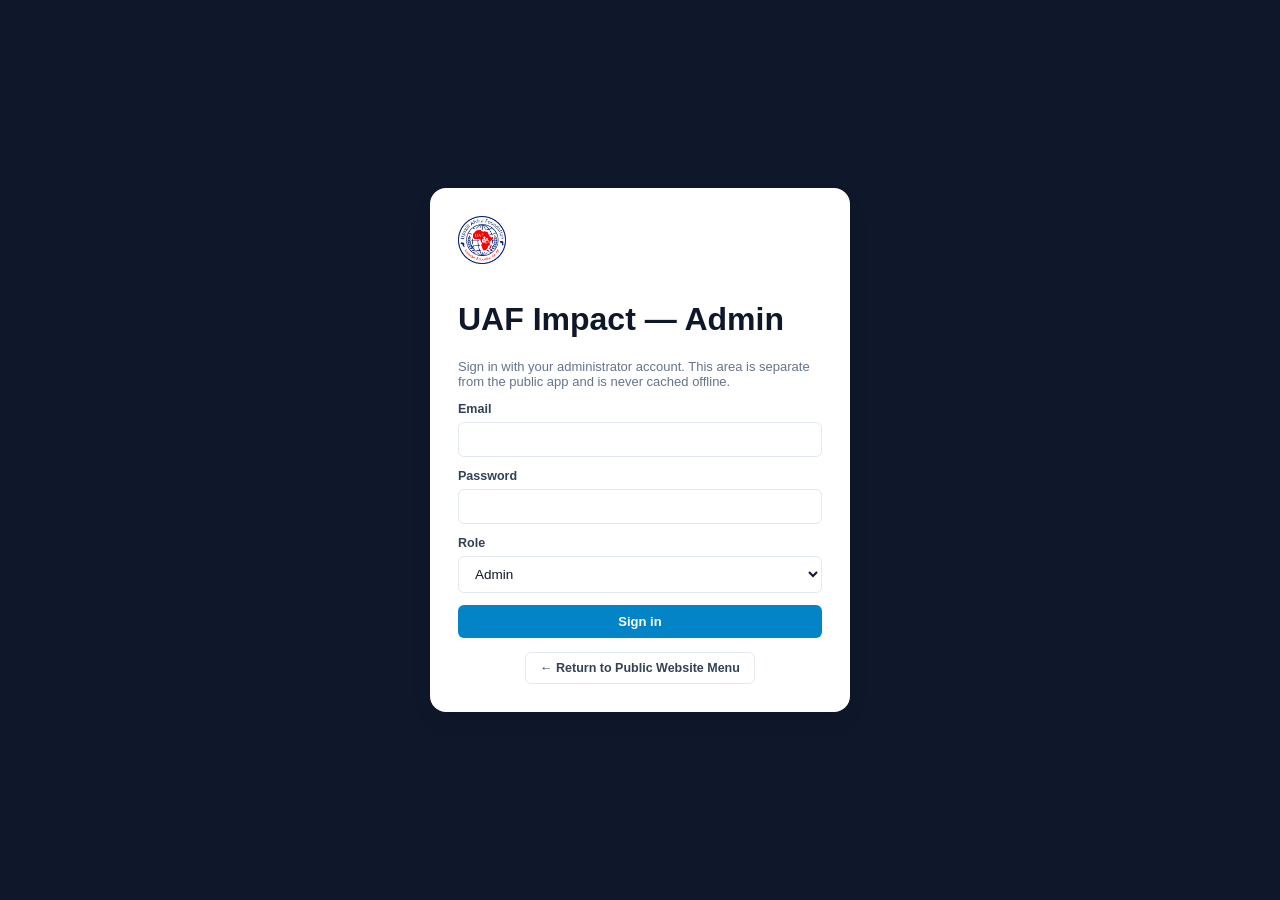
==== admin/index.html @ 3be9d3e6 "Add files via upload" ====
<!DOCTYPE html>
<html lang="en">
<head>
<meta charset="UTF-8" />
<meta name="viewport" content="width=device-width, initial-scale=1" />
<title>UAF Impact — Admin Portal</title>
<meta name="robots" content="noindex, nofollow" />
<link rel="stylesheet" href="../styles.css?v=30" />
<link rel="stylesheet" href="admin.css?v=30" />
</head>
<body>

<div id="admin-shell">

  <!-- ============ LOGIN ============ -->
  <div id="login-screen" class="admin-center">
    <form id="login-form" class="admin-card admin-card--login">
      <img src="../assets/uaf-logo.png" alt="Upskill Africa Foundation" class="admin-login__logo" />
      <h1>UAF Impact — Admin</h1>
      <p class="admin-muted">Sign in with your administrator account. This area is separate from the public app and is never cached offline.</p>
      <div class="form-field">
        <label for="login-email">Email</label>
        <input type="email" id="login-email" required autocomplete="username" />
      </div>
      <div class="form-field">
        <label for="login-password">Password</label>
        <input type="password" id="login-password" required autocomplete="current-password" />
      </div>
      <div class="form-field">
        <label for="login-role">Role</label>
        <select id="login-role" required style="width:100%;padding:9px 12px;border:1px solid var(--border);border-radius:var(--radius-sm);font-size:13.5px;background:#fff;">
          <option value="ADMIN">Admin</option>
          <option value="EXECUTIVE_STAFF">Executive Staff</option>
        </select>
      </div>
      <div id="login-error" class="admin-error is-hidden"></div>
      <button type="submit" class="btn btn--primary btn--full">Sign in</button>
      <div style="margin-top:14px;text-align:center;">
        <a href="../index.html#/menu" class="btn btn--outline" style="display:inline-flex;align-items:center;gap:6px;font-size:12.5px;text-decoration:none;padding:8px 14px;border-radius:var(--radius-sm);">
          ← Return to Public Website Menu
        </a>
      </div>
    </form>
  </div>

  <!-- ============ AUTHENTICATED SHELL ============ -->
  <div id="dashboard-screen" class="is-hidden">
    <header class="admin-header">
      <div class="admin-header__brand">
        <img src="../assets/uaf-logo.png" alt="" />
        <strong>UAF Impact Admin</strong>
      </div>
      <div class="admin-header__user" style="display:flex;align-items:center;gap:10px;">
        <a href="../index.html#/menu" class="btn btn--outline" style="font-size:12px;padding:5px 12px;text-decoration:none;display:inline-flex;align-items:center;gap:5px;font-weight:600;">
          ← Public Website Menu
        </a>
        <span id="admin-user-label"></span>
        <button id="logout-btn" class="btn btn--outline">Log out</button>
      </div>
    </header>

    <main class="admin-main">
      <nav class="admin-nav">
        <div class="admin-nav__title">Modules</div>
        <div class="admin-nav__item is-active" data-module="dashboard">Dashboard</div>
        <div class="admin-nav__item" data-module="community">Community Data</div>
        <div class="admin-nav__item" data-module="programs">UAF Programs</div>
        <div class="admin-nav__item" data-module="partners">Partners &amp; Logos</div>
        <div class="admin-nav__item" data-module="donations">Donations</div>
        <div class="admin-nav__item" data-module="stories">Stories &amp; Evidence</div>
      </nav>

      <section id="admin-modules" class="admin-content">
        <div class="admin-card" style="max-width:680px;">
          <h2>Administrator Portal</h2>
          <p>You're authenticated as <strong id="welcome-name"></strong> (<span id="welcome-role"></span>).</p>
          <p class="admin-muted">Administrative and operational modules directly tied to user features are online. Use the navigation sidebar on the left to review OSSC community reports, verify incoming donations, manage UAF programs, publish field stories, manage partner directories, and review data requests.</p>
          <div style="margin-top:20px;padding:16px;background:var(--blue-050);border-radius:var(--radius-md);font-size:13px;color:var(--blue-900);">
            <strong>Database-Driven Architecture:</strong> All public-facing statistics and forms are directly connected to the database. Submissions and verifications immediately synchronize across public screens.
          </div>
        </div>
      </section>

      <!-- Dynamic module container -->
      <section id="admin-module-panel" class="admin-content is-hidden"></section>
    </main>
  </div>

</div>

<script src="../config.js?v=30"></script>
<script src="admin.js?v=30"></script>
<script src="community.js?v=30"></script>
<script src="programs.js?v=30"></script>
<script src="partners.js?v=30"></script>
<script src="donations.js?v=30"></script>
<script src="stories.js?v=30"></script>
</body>
</html>
---- styles.css ----
/* =========================================================
   UAF IMPACT — BRAND STYLES & 6-MENU TAB ARCHITECTURE
   ========================================================= */

:root {
  --font-sans: 'Open Sans', -apple-system, BlinkMacSystemFont, "Segoe UI", Roboto, sans-serif;
  --font-display: 'Open Sans', -apple-system, BlinkMacSystemFont, "Segoe UI", Roboto, sans-serif;
  --font-body: 'Open Sans', -apple-system, BlinkMacSystemFont, "Segoe UI", Roboto, sans-serif;

  --blue-900: #0f172a;
  --blue-800: #1e293b;
  --blue-700: #0284c7;
  --blue-600: #0369a1;
  --blue-100: #e0f2fe;
  --blue-050: #f0f9ff;

  --green-700: #15803d;
  --green-600: #16a34a;
  --green-500: #22c55e;
  --green-100: #dcfce7;
  --green-050: #f0fdf4;

  --gold-500: #facc15;
  --gold-600: #eab308;
  --gold-700: #a16207;
  --gold-050: #fef9c3;

  --orange-600: #ea580c;
  --orange-500: #f97316;

  --ink-900: #0f172a;
  --ink-700: #334155;
  --ink-500: #64748b;
  --ink-400: #94a3b8;
  --ink-300: #cbd5e1;

  --surface: #ffffff;
  --surface-alt: #f8fafc;
  --border: #e2e8f0;
  --border-light: #f1f5f9;
}

*, *::before, *::after {
  box-sizing: border-box;
  font-family: 'Open Sans', -apple-system, BlinkMacSystemFont, "Segoe UI", Roboto, sans-serif !important;
}

html, body, button, input, select, textarea, h1, h2, h3, h4, h5, h6, p, span, a, label, small, strong, em, b, i, th, td, div {
  font-family: 'Open Sans', -apple-system, BlinkMacSystemFont, "Segoe UI", Roboto, sans-serif !important;
}

html, body {
  margin: 0;
  padding: 0;
  min-height: 100%;
  color: var(--ink-900);
  -webkit-font-smoothing: antialiased;
  -moz-osx-font-smoothing: grayscale;
}

body {
  background-color: #f8fafc;
  background-image: linear-gradient(rgba(248, 250, 252, 0.76), rgba(248, 250, 252, 0.84)), url('assets/hero-bg.jpg');
  background-size: cover;
  background-position: center top;
  background-repeat: no-repeat;
  background-attachment: fixed;
}

/* Global Hero Background fixed layer (smooth across all mobile and desktop devices) */
.global-hero-bg {
  position: fixed;
  inset: 0;
  width: 100vw;
  height: 100vh;
  background-image: linear-gradient(rgba(248, 250, 252, 0.76), rgba(248, 250, 252, 0.84)), url('assets/hero-bg.jpg');
  background-size: cover;
  background-position: center top;
  background-repeat: no-repeat;
  pointer-events: none;
  z-index: 0;
}

body.modal-open, html.modal-open {
  overflow: hidden !important;
  height: 100% !important;
  touch-action: none;
}

.is-hidden {
  display: none !important;
}

/* =========================================================
   APP SHELL & HEADER (Matching Image 1)
   ========================================================= */

#app-shell {
  min-height: 100vh;
  display: flex;
  flex-direction: column;
  position: relative;
  background: transparent;
}

.app-header {
  height: 64px;
  background: #004F71;
  border-bottom: 1px solid rgba(255, 255, 255, 0.15);
  display: flex;
  align-items: center;
  padding: 0 24px;
  position: sticky;
  top: 0;
  z-index: 100;
  box-shadow: 0 2px 10px rgba(0, 79, 113, 0.25);
}

.app-header__brand {
  display: flex;
  align-items: center;
  gap: 12px;
  text-decoration: none;
}

.app-header__logo {
  width: 36px;
  height: 36px;
  object-fit: contain;
  filter: drop-shadow(0 1px 2px rgba(0,0,0,0.2));
}

.app-header__org-name {
  font-family: var(--font-display);
  font-size: 17px;
  font-weight: 700;
  color: #ffffff;
  letter-spacing: -0.2px;
}

.app-header__spacer {
  flex-grow: 1;
}

.app-header__actions {
  display: flex;
  align-items: center;
  gap: 12px;
}

.btn-header-donate {
  background: #ffffff;
  color: #004F71;
  border: none;
  border-radius: 6px;
  font-family: var(--font-sans);
  font-weight: 700;
  font-size: 13.5px;
  padding: 8px 18px;
  cursor: pointer;
  transition: all 0.15s ease;
  box-shadow: 0 2px 6px rgba(0, 0, 0, 0.15);
}

.btn-header-donate:hover {
  background: #f0fdf4;
  color: #00364d;
  transform: translateY(-1px);
  box-shadow: 0 4px 12px rgba(0, 0, 0, 0.2);
}

.btn-header-search {
  background: rgba(255, 255, 255, 0.12);
  border: 1px solid rgba(255, 255, 255, 0.2);
  color: #ffffff;
  cursor: pointer;
  display: flex;
  align-items: center;
  justify-content: center;
  padding: 7px;
  border-radius: 6px;
  transition: all 0.15s ease;
}

.btn-header-search:hover {
  background: rgba(255, 255, 255, 0.25);
  color: #ffffff;
  border-color: rgba(255, 255, 255, 0.4);
}

.btn-header-search svg {
  stroke: #ffffff;
}

.btn-header-install {
  display: inline-flex;
  align-items: center;
  gap: 6px;
  background: var(--blue-050);
  color: var(--blue-700);
  border: 1px solid var(--blue-100);
  border-radius: 6px;
  font-family: var(--font-sans);
  font-weight: 700;
  font-size: 13px;
  padding: 7px 14px;
  cursor: pointer;
  transition: all 0.15s ease;
}

.btn-header-install:hover {
  background: var(--blue-100);
  transform: translateY(-1px);
}

.home-install-wrapper {
  margin-top: 22px;
  display: flex;
  justify-content: center;
}

.btn-home-install {
  display: inline-flex;
  align-items: center;
  justify-content: center;
  gap: 9px;
  background: linear-gradient(135deg, #004F71 0%, #0284c7 100%);
  color: #ffffff !important;
  border: none;
  border-radius: 9999px;
  font-family: var(--font-sans);
  font-weight: 700;
  font-size: 14px;
  letter-spacing: 0.2px;
  padding: 12px 28px;
  cursor: pointer;
  transition: all 0.2s cubic-bezier(0.4, 0, 0.2, 1);
  box-shadow: 0 4px 16px rgba(2, 132, 199, 0.35);
}

.btn-home-install:hover {
  background: linear-gradient(135deg, #003d57 0%, #0369a1 100%);
  transform: translateY(-2px);
  box-shadow: 0 6px 20px rgba(2, 132, 199, 0.45);
}

.btn-home-install:active {
  transform: translateY(0);
  box-shadow: 0 2px 8px rgba(2, 132, 199, 0.3);
}

.btn-home-install svg {
  color: #ffffff;
  stroke: #ffffff;
  flex-shrink: 0;
}

.btn-install-prompt-action {
  background: var(--blue-700);
  color: #ffffff;
  border: none;
  border-radius: 8px;
  padding: 11px 22px;
  font-size: 14px;
  font-weight: 700;
  cursor: pointer;
  width: 100%;
  transition: background 0.15s ease;
}

.btn-install-prompt-action:hover {
  background: var(--blue-800);
}

.menu-card__custom-icon {
  width: 58px;
  height: 58px;
  object-fit: contain;
  border-radius: 10px;
}

/* Offline status banner */
.status-banner {
  background: #fef08a;
  color: #854d0e;
  padding: 6px 16px;
  font-size: 12px;
  display: none;
  align-items: center;
  justify-content: center;
  gap: 8px;
  font-weight: 600;
}

.status-banner.is-visible {
  display: flex;
}

.status-banner__dot {
  width: 8px;
  height: 8px;
  border-radius: 50%;
  background: #ca8a04;
}

/* Main content */
.app-main {
  flex-grow: 1;
  display: flex;
  flex-direction: column;
  position: relative;
  z-index: 1;
  background: transparent;
}

.screen {
  display: none;
  width: 100%;
  background: transparent;
}

.screen.is-active {
  display: block;
}

/* =========================================================
   SCREEN 1: MENU GRID (Non-scrollable, Viewport Locked)
   ========================================================= */

body.is-home-screen {
  overflow: hidden !important;
  height: 100vh !important;
  height: 100dvh !important;
  max-height: 100dvh !important;
  touch-action: none;
}

body.is-home-screen #app-shell {
  height: 100vh;
  height: 100dvh;
  overflow: hidden;
}

body.is-home-screen .screen[data-screen="menu"] {
  height: calc(100vh - 64px);
  height: calc(100dvh - 64px);
  max-height: calc(100dvh - 64px);
  overflow: hidden;
}

.screen[data-screen="menu"] {
  position: relative;
  height: calc(100vh - 64px);
  height: calc(100dvh - 64px);
  max-height: calc(100dvh - 64px);
  background: transparent;
  overflow: hidden;
}

.screen[data-screen="menu"]::before {
  display: none;
}

.menu-container {
  position: relative;
  z-index: 1;
  max-width: 880px;
  width: 100%;
  height: 100%;
  max-height: 100%;
  box-sizing: border-box;
  margin: 0 auto;
  padding: clamp(6px, 1.8vh, 18px) 16px clamp(6px, 1.4vh, 14px);
  text-align: center;
  display: flex;
  flex-direction: column;
  justify-content: space-between;
  overflow: hidden;
}

.menu-title {
  font-family: var(--font-display);
  font-size: clamp(14px, 2.2vh, 19px);
  font-weight: 800;
  letter-spacing: 1.5px;
  color: var(--ink-900);
  margin: 0 0 clamp(4px, 1.2vh, 12px);
  text-transform: uppercase;
  flex-shrink: 0;
}

.menu-grid {
  display: grid;
  grid-template-columns: repeat(3, 1fr);
  gap: clamp(8px, 1.6vh, 18px) clamp(8px, 1.6vw, 20px);
  max-width: 780px;
  width: 100%;
  margin: 0 auto;
  flex: 1 1 auto;
  align-content: center;
}

.menu-card {
  display: flex;
  flex-direction: column;
  align-items: center;
  justify-content: center;
  padding: clamp(8px, 1.6vh, 18px) clamp(8px, 1.2vw, 14px);
  background: rgba(255, 255, 255, 0.94);
  backdrop-filter: blur(8px);
  -webkit-backdrop-filter: blur(8px);
  border: 1.5px solid rgba(226, 232, 240, 0.85);
  border-radius: clamp(10px, 1.5vh, 16px);
  cursor: pointer;
  transition: all 0.22s cubic-bezier(0.16, 1, 0.3, 1);
  box-shadow: 0 4px 14px rgba(15, 23, 42, 0.05);
  box-sizing: border-box;
}

.menu-card:hover {
  border-color: var(--blue-700);
  background: #ffffff;
  transform: translateY(-3px);
  box-shadow: 0 10px 24px rgba(2, 132, 199, 0.16);
}

.menu-card__icon {
  width: clamp(34px, 5.2vh, 56px);
  height: clamp(34px, 5.2vh, 56px);
  color: var(--ink-900);
  margin-bottom: clamp(4px, 1vh, 10px);
  display: flex;
  align-items: center;
  justify-content: center;
  flex-shrink: 0;
}

.menu-card__icon svg {
  width: 100%;
  height: 100%;
  stroke: var(--ink-900);
}

.menu-card__custom-icon {
  width: clamp(34px, 5.2vh, 56px);
  height: clamp(34px, 5.2vh, 56px);
  object-fit: contain;
  border-radius: 8px;
}

.menu-card__label {
  font-family: var(--font-sans);
  font-size: clamp(12px, 1.8vh, 15px);
  font-weight: 700;
  color: var(--ink-900);
  letter-spacing: -0.1px;
  line-height: 1.2;
}

.menu-footer {
  margin-top: clamp(4px, 1vh, 12px);
  padding-top: clamp(4px, 1vh, 8px);
  border-top: 1px solid rgba(226, 232, 240, 0.7);
  flex-shrink: 0;
}

.menu-footer p {
  margin: 0 0 2px;
  font-size: clamp(10.5px, 1.4vh, 12.5px);
  font-weight: 600;
  color: var(--ink-700);
  line-height: 1.2;
}

.menu-footer span {
  font-size: clamp(9.5px, 1.2vh, 11px);
  color: var(--ink-400);
  display: block;
  line-height: 1.25;
}

.home-install-wrapper {
  margin-top: clamp(4px, 0.8vh, 8px);
  display: flex;
  justify-content: center;
}

.btn-home-install {
  display: inline-flex;
  align-items: center;
  justify-content: center;
  gap: 6px;
  background: linear-gradient(135deg, #004F71 0%, #0284c7 100%);
  color: #ffffff !important;
  border: none;
  border-radius: 9999px;
  font-family: var(--font-sans);
  font-weight: 700;
  font-size: clamp(11px, 1.4vh, 13px);
  letter-spacing: 0.2px;
  padding: clamp(6px, 0.9vh, 9px) clamp(16px, 2vw, 24px);
  cursor: pointer;
  transition: all 0.2s cubic-bezier(0.4, 0, 0.2, 1);
  box-shadow: 0 3px 12px rgba(2, 132, 199, 0.35);
}

@media (max-width: 640px) {
  .menu-grid {
    grid-template-columns: repeat(2, 1fr);
    gap: clamp(6px, 1.1vh, 10px);
  }
}

/* =========================================================
   TAB HEADER BREADCRUMB
   ========================================================= */

.tab-header-nav {
  background: #003e59;
  border-bottom: 1px solid rgba(255, 255, 255, 0.12);
  padding: 10px 24px;
  display: flex;
  align-items: center;
  box-shadow: 0 1px 4px rgba(0, 0, 0, 0.08);
}

.btn-back-menu {
  display: inline-flex;
  align-items: center;
  gap: 8px;
  background: rgba(255, 255, 255, 0.12);
  border: 1px solid rgba(255, 255, 255, 0.22);
  border-radius: 8px;
  padding: 7px 14px;
  font-size: 13px;
  font-weight: 600;
  color: #ffffff;
  cursor: pointer;
  transition: all 0.15s ease;
}

.btn-back-menu svg {
  stroke: #ffffff;
  flex-shrink: 0;
}

.btn-back-menu span {
  color: #ffffff;
}

.btn-back-menu:hover {
  background: rgba(255, 255, 255, 0.22);
  border-color: #ffffff;
  color: #ffffff;
  transform: translateX(-2px);
}

.page-container {
  max-width: 980px;
  margin: 0 auto;
  padding: 32px 20px 60px;
}

.section-title-wrap {
  margin-bottom: 20px;
}

.section-tag {
  display: inline-block;
  font-size: 11px;
  font-weight: 700;
  text-transform: uppercase;
  letter-spacing: 0.8px;
  color: var(--blue-700);
  background: var(--blue-050);
  padding: 3px 8px;
  border-radius: 4px;
  margin-bottom: 6px;
}

.section-title-wrap h2 {
  font-family: var(--font-display);
  font-size: 22px;
  font-weight: 800;
  color: var(--ink-900);
  margin: 0 0 6px;
}

.section-lead {
  font-size: 13.5px;
  color: var(--ink-500);
  line-height: 1.5;
  margin: 0;
}

/* =========================================================
   SCREEN 2: DONATION CARD (Image 2 Style)
   ========================================================= */

.donation-card-view {
  background: #ffffff;
  border: 1px solid var(--border);
  border-radius: 18px;
  padding: 30px;
  box-shadow: 0 10px 30px rgba(0, 0, 0, 0.05);
}

.donation-card__brand {
  display: flex;
  align-items: center;
  gap: 8px;
  font-size: 13px;
  font-weight: 700;
  color: var(--ink-500);
  margin-bottom: 12px;
}

.donation-card__brand img {
  width: 24px;
  height: 24px;
  object-fit: contain;
}

.donation-card__title {
  font-family: var(--font-display);
  font-size: 24px;
  font-weight: 800;
  color: var(--blue-900);
  margin: 0 0 6px;
}

.donation-card__desc {
  font-size: 13.5px;
  color: var(--ink-500);
  line-height: 1.45;
  margin: 0 0 20px;
}

.donation-methods-tabs {
  display: grid;
  grid-template-columns: 1fr 1fr;
  gap: 8px;
  margin-bottom: 18px;
}

.method-tab {
  border: 1.5px solid var(--border);
  border-radius: 10px;
  padding: 10px 14px;
  font-size: 13px;
  font-weight: 700;
  color: var(--ink-700);
  background: var(--surface-alt);
  cursor: pointer;
  display: flex;
  align-items: center;
  justify-content: center;
  gap: 6px;
  transition: all 0.15s ease;
}

.method-tab.is-active {
  background: var(--gold-500);
  border-color: var(--gold-600);
  color: #713f12;
  box-shadow: 0 2px 8px rgba(234, 179, 8, 0.25);
}

.method-tab.is-disabled {
  opacity: 0.6;
  cursor: not-allowed;
  background: #f1f5f9;
}

.badge-soon {
  font-size: 9.5px;
  background: #e2e8f0;
  color: var(--ink-500);
  padding: 2px 5px;
  border-radius: 4px;
  margin-left: 4px;
}

/* Auto-Dialer Card */
.ussd-action-card {
  background: var(--green-050);
  border: 1.5px solid #86efac;
  border-radius: 14px;
  padding: 16px;
  margin-bottom: 20px;
}

.ussd-action-header {
  display: flex;
  align-items: center;
  justify-content: space-between;
  margin-bottom: 10px;
}

.ussd-action-title {
  display: flex;
  align-items: center;
  gap: 6px;
  font-size: 13px;
  font-weight: 700;
  color: #14532d;
}

.ussd-pulse-dot {
  width: 8px;
  height: 8px;
  border-radius: 50%;
  background: var(--green-600);
  animation: pulseDot 1.8s infinite;
}

@keyframes pulseDot {
  0% { transform: scale(0.95); box-shadow: 0 0 0 0 rgba(22, 163, 74, 0.7); }
  70% { transform: scale(1); box-shadow: 0 0 0 6px rgba(22, 163, 74, 0); }
  100% { transform: scale(0.95); box-shadow: 0 0 0 0 rgba(22, 163, 74, 0); }
}

.ussd-badge {
  font-size: 10.5px;
  font-weight: 700;
  color: var(--green-700);
  background: #dcfce7;
  padding: 2px 8px;
  border-radius: 999px;
}

.ussd-dial-button {
  display: flex;
  align-items: center;
  justify-content: space-between;
  background: var(--green-700);
  color: #ffffff;
  text-decoration: none;
  padding: 12px 16px;
  border-radius: 10px;
  font-family: 'Lorem ipsum dolor sit amet' !important;
  font-size: 17px;
  font-weight: 800;
  letter-spacing: 0.5px;
  transition: all 0.15s ease;
  box-shadow: 0 4px 12px rgba(21, 128, 61, 0.25);
}

.ussd-dial-button:hover {
  background: #14532d;
  transform: translateY(-1px);
}

.ussd-call-badge {
  background: var(--green-500);
  color: #ffffff;
  font-size: 12px;
  font-weight: 700;
  padding: 4px 10px;
  border-radius: 6px;
  font-family: var(--font-sans);
}

.btn-copy-ussd {
  background: #ffffff;
  border: 1px solid #86efac;
  color: #166534;
  border-radius: 6px;
  font-size: 11.5px;
  font-weight: 600;
  padding: 4px 10px;
  cursor: pointer;
  transition: background 0.15s ease;
}

.btn-copy-ussd:hover {
  background: #f0fdf4;
}

.ussd-steps-list {
  margin: 10px 0 0;
  padding-left: 18px;
  font-size: 12px;
  color: #14532d;
  line-height: 1.5;
}

.ussd-steps-list li {
  margin-bottom: 3px;
}

.form-row-space {
  display: flex;
  align-items: center;
  justify-content: space-between;
  margin-bottom: 8px;
}

.form-label-caps {
  font-size: 12px;
  font-weight: 700;
  text-transform: uppercase;
  letter-spacing: 0.5px;
  color: var(--ink-700);
}

.currency-toggle {
  display: flex;
  background: var(--surface-alt);
  border-radius: 8px;
  padding: 2px;
  gap: 2px;
  border: 1px solid var(--border);
}

.currency-btn {
  border: none;
  background: transparent;
  font-size: 12px;
  font-weight: 600;
  padding: 5px 12px;
  border-radius: 6px;
  cursor: pointer;
  color: var(--ink-500);
  transition: all 0.15s ease;
}

.currency-btn.is-active {
  background: #ffffff;
  color: var(--ink-900);
  font-weight: 700;
  box-shadow: 0 1px 3px rgba(0, 0, 0, 0.08);
}

.amount-chips-grid {
  display: grid;
  grid-template-columns: repeat(3, 1fr);
  gap: 8px;
  margin-bottom: 12px;
}

.amount-chip--classic {
  border: 1.5px solid var(--border);
  border-radius: 8px;
  background: #ffffff;
  padding: 10px 8px;
  font-size: 14px;
  font-weight: 600;
  color: var(--ink-900);
  cursor: pointer;
  text-align: center;
  transition: all 0.15s ease;
}

.amount-chip--classic:hover {
  border-color: var(--gold-600);
  color: var(--gold-700);
}

.amount-chip--classic.is-selected {
  background: var(--gold-050);
  border-color: var(--gold-600);
  color: #713f12;
  font-weight: 700;
  box-shadow: 0 0 0 1px var(--gold-600);
}

.frequency-chips-row {
  display: flex;
  flex-wrap: wrap;
  gap: 6px;
  margin-top: 6px;
}

.freq-chip {
  border: 1px solid var(--border);
  border-radius: 20px;
  background: #ffffff;
  padding: 5px 12px;
  font-size: 12px;
  font-weight: 500;
  color: var(--ink-700);
  cursor: pointer;
  transition: all 0.15s ease;
}

.freq-chip:hover {
  border-color: var(--blue-700);
  color: var(--blue-700);
}

.freq-chip.is-selected {
  background: var(--blue-100);
  border-color: var(--blue-700);
  color: var(--blue-700);
  font-weight: 700;
}

.form-toggle-row {
  display: flex;
  align-items: center;
  gap: 8px;
  font-size: 13px;
  font-weight: 500;
  color: var(--ink-700);
  cursor: pointer;
}

.form-field {
  display: flex;
  flex-direction: column;
  gap: 4px;
  margin-bottom: 12px;
}

.form-field label {
  font-size: 12.5px;
  font-weight: 600;
  color: var(--ink-700);
}

.form-field input,
.form-field select,
.form-field textarea {
  border: 1px solid var(--ink-300);
  border-radius: 8px;
  padding: 9px 12px;
  font-size: 14px;
  font-family: var(--font-sans);
  background: #ffffff;
  color: var(--ink-900);
  transition: border-color 0.15s ease;
}

.form-field input:focus,
.form-field select:focus,
.form-field textarea:focus {
  outline: none;
  border-color: var(--blue-700);
  box-shadow: 0 0 0 3px rgba(2, 132, 199, 0.15);
}

.form-row-2 {
  display: grid;
  grid-template-columns: 1fr 1fr;
  gap: 12px;
}
.form-row-2 > * {
  min-width: 0;
}

.form-check {
  display: flex;
  align-items: flex-start;
  gap: 8px;
  font-size: 12.5px;
  color: var(--ink-700);
  line-height: 1.4;
  margin-bottom: 8px;
}

.btn-donate-submit-gold {
  width: 100%;
  background: var(--gold-500);
  border: none;
  border-radius: 10px;
  padding: 14px 20px;
  font-size: 16px;
  font-weight: 700;
  color: #713f12;
  cursor: pointer;
  box-shadow: 0 4px 14px rgba(234, 179, 8, 0.4);
  transition: all 0.15s ease;
}

.btn-donate-submit-gold:hover {
  background: var(--gold-600);
  transform: translateY(-1px);
}

.btn-submit-primary {
  width: 100%;
  background: var(--blue-700);
  color: #ffffff;
  border: none;
  border-radius: 8px;
  padding: 12px 18px;
  font-size: 14px;
  font-weight: 700;
  cursor: pointer;
  transition: background 0.15s ease;
}

.btn-submit-primary:hover {
  background: var(--blue-600);
}

/* =========================================================
   SCREEN 3: STATISTICS & STORIES (Image 3 Style)
   ========================================================= */

.selector-card {
  background: #ffffff;
  border: 1px solid var(--border);
  border-radius: 14px;
  padding: 20px;
}

.selector-row {
  display: grid;
  grid-template-columns: repeat(3, 1fr);
  gap: 12px;
}

.selector-field {
  display: flex;
  flex-direction: column;
  gap: 4px;
}

.selector-field label {
  font-size: 12px;
  font-weight: 600;
  color: var(--ink-700);
}

.selector-field select {
  padding: 8px 12px;
  border: 1px solid var(--ink-300);
  border-radius: 6px;
  font-size: 13.5px;
}

.snapshot-grid {
  display: grid;
  grid-template-columns: repeat(4, 1fr);
  gap: 12px;
}

.snapshot-card {
  background: var(--surface-alt);
  border: 1px solid var(--border);
  border-radius: 10px;
  padding: 16px 12px;
  text-align: center;
}

.snapshot-card__value {
  font-family: var(--font-display);
  font-size: 26px;
  font-weight: 700;
  color: var(--blue-900);
  margin-bottom: 4px;
}

.snapshot-card__label {
  font-size: 11.5px;
  color: var(--ink-500);
  font-weight: 500;
}

.data-meta-row {
  display: flex;
  justify-content: space-between;
  font-size: 11px;
  color: var(--ink-400);
  margin-top: 14px;
}

/* Funding Card */
.funding-card-styled {
  background: #ffffff;
  border: 1px solid var(--border);
  border-radius: 14px;
  padding: 22px;
}

.funding-stat-row {
  display: flex;
  justify-content: space-between;
  font-size: 13.5px;
  margin-bottom: 8px;
}

.funding-stat-row strong {
  font-size: 16px;
  color: var(--ink-900);
}

.funding-track-custom {
  height: 10px;
  background: var(--border-light);
  border-radius: 999px;
  overflow: hidden;
  margin: 10px 0;
}

.funding-fill-custom {
  height: 100%;
  background: linear-gradient(90deg, var(--green-500), var(--green-700));
  border-radius: 999px;
  transition: width 0.4s ease;
}

.btn-campaign-donate {
  width: 100%;
  background: var(--green-700);
  color: #ffffff;
  border: none;
  border-radius: 8px;
  padding: 11px 16px;
  font-size: 14px;
  font-weight: 700;
  cursor: pointer;
  transition: background 0.15s ease;
}

.btn-campaign-donate:hover {
  background: #14532d;
}

/* Community Stories (Image 3 Style & Hero Banner matching media_1790957882694.png) */
.active-campaigns-header-banner {
  position: relative;
  width: 100%;
  min-height: 190px;
  border-radius: 14px;
  overflow: hidden;
  display: flex;
  align-items: center;
  justify-content: center;
  text-align: center;
  margin-bottom: 26px;
  background-color: #0b0f19;
  background-image: 
    linear-gradient(180deg, rgba(11, 15, 25, 0.65) 0%, rgba(11, 15, 25, 0.82) 100%),
    url('assets/active-campaigns-hands-bg.svg');
  background-size: cover;
  background-position: center;
  box-shadow: 0 8px 24px rgba(0, 0, 0, 0.22);
}

.active-campaigns-header-overlay {
  position: absolute;
  inset: 0;
  background: radial-gradient(circle at center, rgba(15, 23, 42, 0.2) 0%, rgba(7, 10, 16, 0.85) 100%);
  pointer-events: none;
}

.active-campaigns-header-content {
  position: relative;
  z-index: 2;
  padding: 38px 20px;
  max-width: 850px;
  display: flex;
  flex-direction: column;
  align-items: center;
  justify-content: center;
}

.active-campaigns-kicker {
  color: #ea580c;
  font-size: 14.5px;
  font-weight: 700;
  letter-spacing: 0.6px;
  text-transform: capitalize;
  margin-bottom: 8px;
  display: inline-block;
  text-shadow: 0 1px 4px rgba(0, 0, 0, 0.85);
}

.active-campaigns-title {
  color: #ffffff !important;
  font-family: var(--font-sans);
  font-size: clamp(26px, 4.2vw, 38px);
  font-weight: 800;
  line-height: 1.25;
  margin: 0;
  letter-spacing: -0.3px;
  text-shadow: 0 2px 10px rgba(0, 0, 0, 0.9);
}

.campaign-header-hero {
  text-align: center;
  margin-bottom: 24px;
}

.campaign-eyebrow {
  font-size: 12px;
  font-weight: 700;
  text-transform: uppercase;
  letter-spacing: 1px;
  color: var(--orange-600);
  display: block;
  margin-bottom: 4px;
}

.campaign-header-hero h2 {
  font-family: var(--font-display);
  font-size: 24px;
  font-weight: 800;
  color: var(--ink-900);
  margin: 0 0 6px;
}

.campaign-header-hero p {
  font-size: 13.5px;
  color: var(--ink-500);
  margin: 0;
}

/* =========================================================
   COMMUNITY STORIES 30-SECOND SIDE-BY-SIDE CAROUSEL
   ========================================================= */

.stories-carousel-header-bar {
  display: flex;
  align-items: center;
  justify-content: space-between;
  margin-bottom: 12px;
  padding: 0 4px;
}

.stories-carousel-status {
  display: flex;
  align-items: center;
  gap: 8px;
  font-size: 12.5px;
  font-weight: 700;
  color: var(--blue-800);
  background: #f0f9ff;
  border: 1px solid #bae6fd;
  padding: 5px 12px;
  border-radius: 999px;
}

.carousel-pulse-dot {
  width: 8px;
  height: 8px;
  border-radius: 50%;
  background: #0284c7;
  display: inline-block;
  box-shadow: 0 0 0 0 rgba(2, 132, 199, 0.7);
  animation: carouselPulse 2s infinite;
}

.carousel-pulse-dot.is-paused {
  background: #f59e0b;
  animation: none;
}

@keyframes carouselPulse {
  0% {
    transform: scale(0.95);
    box-shadow: 0 0 0 0 rgba(2, 132, 199, 0.7);
  }
  70% {
    transform: scale(1);
    box-shadow: 0 0 0 7px rgba(2, 132, 199, 0);
  }
  100% {
    transform: scale(0.95);
    box-shadow: 0 0 0 0 rgba(2, 132, 199, 0);
  }
}

.stories-carousel-nav-btns {
  display: flex;
  align-items: center;
  gap: 8px;
}

.btn-carousel-arrow {
  width: 34px;
  height: 34px;
  border-radius: 50%;
  border: 1.5px solid var(--border);
  background: #ffffff;
  color: var(--ink-700);
  display: flex;
  align-items: center;
  justify-content: center;
  cursor: pointer;
  transition: all 0.15s ease;
  box-shadow: 0 2px 6px rgba(0, 0, 0, 0.04);
}

.btn-carousel-arrow:hover {
  background: #004F71;
  color: #ffffff;
  border-color: #004F71;
  transform: translateY(-1px);
  box-shadow: 0 4px 10px rgba(0, 79, 113, 0.2);
}

.stories-carousel-progress-track {
  width: 100%;
  height: 4px;
  background: #e2e8f0;
  border-radius: 999px;
  overflow: hidden;
  margin-bottom: 16px;
}

.stories-carousel-progress-fill {
  height: 100%;
  width: 0%;
  background: linear-gradient(90deg, #004F71 0%, #0284c7 70%, #f59e0b 100%);
  border-radius: 999px;
  transition: width 0.1s linear;
}

.stories-carousel-viewport {
  width: 100%;
  overflow: hidden;
  position: relative;
  padding: 4px 2px 14px;
}

.stories-carousel-track {
  display: flex !important;
  flex-direction: row !important;
  flex-wrap: nowrap !important;
  gap: 32px;
  width: 100%;
  box-sizing: border-box;
  transition: transform 0.65s cubic-bezier(0.22, 1, 0.36, 1);
  will-change: transform;
}

/* Big Full-Section Heroic Card (media_1790603887517.png) */
.stories-carousel-track .campaign-card {
  flex: 0 0 100% !important;
  min-width: 100% !important;
  max-width: 100% !important;
  box-sizing: border-box;
  background: #ffffff;
  border: 1px solid #e2e8f0;
  border-radius: 18px;
  overflow: hidden;
  box-shadow: 0 10px 30px rgba(0, 0, 0, 0.08);
  display: grid !important;
  grid-template-columns: 1fr 1fr;
  align-items: stretch;
  min-height: 460px;
  transition: transform 0.25s ease, box-shadow 0.25s ease, border-color 0.25s ease;
}

@media (max-width: 860px) {
  .stories-carousel-track .campaign-card {
    grid-template-columns: 1fr !important;
    min-height: auto;
  }
}

.stories-carousel-track .campaign-card:hover {
  box-shadow: 0 16px 36px rgba(0, 0, 0, 0.12);
  border-color: #bae6fd;
}

.stories-carousel-track .campaign-card__img-wrap {
  position: relative;
  width: 100%;
  height: 100%;
  min-height: 440px;
  background: #f8fafc;
  display: flex;
  align-items: center;
  justify-content: center;
  border-right: 1px solid #e2e8f0;
  border-bottom: none;
  overflow: hidden;
}

@media (max-width: 860px) {
  .stories-carousel-track .campaign-card__img-wrap {
    min-height: 280px;
    max-height: 360px;
    border-right: none;
    border-bottom: 1px solid #e2e8f0;
  }
}

.stories-carousel-track .campaign-card__img {
  width: 100%;
  height: 100%;
  object-fit: cover;
  object-position: center;
  background: #ffffff;
  padding: 0;
  transition: transform 0.5s ease;
}

.stories-carousel-track .campaign-card:hover .campaign-card__img {
  transform: scale(1.03);
}

.btn-story-share-dots {
  position: absolute;
  top: 14px;
  right: 14px;
  width: 36px;
  height: 36px;
  border-radius: 50%;
  background: rgba(255, 255, 255, 0.94);
  border: 1px solid rgba(0, 0, 0, 0.1);
  display: flex;
  align-items: center;
  justify-content: center;
  color: var(--ink-700);
  cursor: pointer;
  box-shadow: 0 2px 6px rgba(0, 0, 0, 0.12);
  transition: all 0.2s ease;
  z-index: 10;
}

.btn-story-share-dots:hover {
  background: #ffffff;
  color: var(--blue-700);
  transform: scale(1.1);
  box-shadow: 0 3px 10px rgba(2, 132, 199, 0.25);
}

.campaign-card__body {
  padding: clamp(28px, 4vw, 44px);
  display: flex;
  flex-direction: column;
  justify-content: center;
  background: #ffffff;
}

.campaign-card__tag {
  display: inline-block;
  font-size: 11px;
  font-weight: 700;
  text-transform: uppercase;
  letter-spacing: 0.8px;
  color: #007A99;
  background: #e0f2fe;
  padding: 4px 10px;
  border-radius: 6px;
  margin-bottom: 12px;
  align-self: flex-start;
}

.campaign-card__title {
  font-family: var(--font-display, inherit);
  font-size: clamp(24px, 3.2vw, 36px);
  font-weight: 800;
  color: #0a2540;
  margin: 0 0 12px;
  line-height: 1.2;
  letter-spacing: -0.4px;
}

.campaign-card__lead {
  font-size: 15.5px;
  font-weight: 600;
  color: #007A99;
  line-height: 1.5;
  margin: 0 0 12px;
}

.campaign-card__desc {
  font-size: 14.5px;
  color: #475569;
  line-height: 1.65;
  margin: 0 0 16px;
}

.btn-story-readmore-link {
  display: inline-flex;
  align-items: center;
  gap: 6px;
  background: transparent;
  border: none;
  padding: 0;
  color: #e63946;
  font-weight: 800;
  font-size: 15.5px;
  cursor: pointer;
  text-decoration: none;
  margin-bottom: 18px;
  transition: gap 0.2s ease, color 0.15s ease;
}

.btn-story-readmore-link:hover {
  color: #d62828;
  gap: 10px;
}

.btn-story-readmore-link .readmore-arrow {
  font-size: 18px;
  transition: transform 0.2s ease;
}

.btn-story-readmore-link:hover .readmore-arrow {
  transform: translateX(4px);
}

.campaign-card__funding-box {
  margin-bottom: 18px;
  padding-top: 12px;
  border-top: 1px dashed #e2e8f0;
}

.campaign-card__meta {
  display: flex;
  justify-content: space-between;
  font-size: 13px;
  margin-bottom: 6px;
}

.raised-val {
  color: var(--ink-900);
  font-weight: 700;
}

.goal-val {
  color: var(--ink-500);
}

.story-card-action-group {
  display: grid;
  grid-template-columns: 1fr 1fr;
  gap: 10px;
  margin-top: 4px;
}

.btn-read-story-trigger {
  display: inline-flex;
  align-items: center;
  justify-content: center;
  gap: 6px;
  background: #f8fafc;
  color: var(--ink-700);
  border: 1px solid var(--border);
  border-radius: 8px;
  padding: 9px 12px;
  font-size: 12px;
  font-weight: 700;
  cursor: pointer;
  transition: all 0.15s ease;
  white-space: nowrap;
}

.btn-read-story-trigger:hover {
  background: #e2e8f0;
  color: var(--ink-900);
}

.btn-story-support-trigger {
  display: inline-flex;
  align-items: center;
  justify-content: center;
  gap: 6px;
  background: #004F71;
  color: #ffffff;
  border: none;
  border-radius: 8px;
  padding: 9px 12px;
  font-size: 12px;
  font-weight: 700;
  cursor: pointer;
  transition: all 0.15s ease;
  white-space: nowrap;
  box-shadow: 0 2px 6px rgba(0, 79, 113, 0.2);
}

.btn-story-support-trigger:hover {
  background: #00364d;
  transform: translateY(-1px);
  box-shadow: 0 4px 10px rgba(0, 79, 113, 0.3);
}

.stories-carousel-dots {
  display: flex;
  align-items: center;
  justify-content: center;
  gap: 6px;
  margin-top: 12px;
}

.stories-carousel-dot {
  width: 8px;
  height: 8px;
  border-radius: 50%;
  background: #cbd5e1;
  cursor: pointer;
  transition: all 0.25s ease;
}

.stories-carousel-dot.is-active {
  width: 22px;
  border-radius: 999px;
  background: #004F71;
}

/* Story Dedication Alert inside Donation Card */
.don-story-tied-alert {
  background: linear-gradient(135deg, #eff6ff 0%, #e0f2fe 100%);
  border: 1.5px solid #7dd3fc;
  border-radius: 12px;
  padding: 14px 16px;
  margin-bottom: 20px;
  display: flex;
  align-items: center;
  justify-content: space-between;
  gap: 12px;
  box-shadow: 0 3px 10px rgba(2, 132, 199, 0.1);
  animation: fadeInDown 0.3s ease;
}

.don-story-tied-alert.is-hidden {
  display: none !important;
}

.don-story-tied-content {
  display: flex;
  align-items: center;
  gap: 12px;
}

.don-story-tied-icon {
  color: #e11d48;
  display: flex;
  align-items: center;
  justify-content: center;
  animation: heartbeat 1.5s ease infinite;
}

@keyframes heartbeat {
  0% { transform: scale(1); }
  14% { transform: scale(1.18); }
  28% { transform: scale(1); }
  42% { transform: scale(1.18); }
  70% { transform: scale(1); }
}

.don-story-tied-text {
  display: flex;
  flex-direction: column;
}

.don-story-tied-label {
  font-size: 11px;
  font-weight: 700;
  text-transform: uppercase;
  letter-spacing: 0.5px;
  color: #0369a1;
}

.don-story-tied-title {
  font-size: 14px;
  font-weight: 800;
  color: #0f172a;
}

.btn-clear-story-tie {
  background: transparent;
  border: 1px solid #93c5fd;
  color: #0369a1;
  font-size: 11.5px;
  font-weight: 600;
  border-radius: 6px;
  padding: 5px 10px;
  cursor: pointer;
  transition: all 0.15s ease;
  white-space: nowrap;
}

.btn-clear-story-tie:hover {
  background: #ffffff;
  color: #0f172a;
  border-color: #60a5fa;
}

@keyframes fadeInDown {
  from {
    opacity: 0;
    transform: translateY(-8px);
  }
  to {
    opacity: 1;
    transform: translateY(0);
  }
}

/* =========================================================
   SCREEN 4: IMPACT DRIVE
   ========================================================= */

.metric-grid-custom {
  display: grid;
  grid-template-columns: repeat(4, 1fr);
  gap: 12px;
}

.metric-card-box {
  background: #ffffff;
  border: 1px solid var(--border);
  border-radius: 12px;
  padding: 16px 12px;
  text-align: center;
}

.table-scroll-wrapper {
  background: #ffffff;
  border: 1px solid var(--border);
  border-radius: 12px;
  overflow-x: auto;
}

.data-table-custom {
  width: 100%;
  border-collapse: collapse;
  font-size: 13px;
  text-align: left;
}

.data-table-custom th {
  background: #f8fafc;
  padding: 12px 14px;
  font-size: 12px;
  font-weight: 700;
  color: var(--ink-700);
  border-bottom: 1px solid var(--border);
  white-space: nowrap;
}

.data-table-custom td {
  padding: 12px 14px;
  border-bottom: 1px solid var(--border-light);
  color: var(--ink-900);
  white-space: nowrap;
}

.data-table-custom tr:last-child td {
  border-bottom: none;
}

.programs-square-grid {
  display: grid;
  grid-template-columns: repeat(2, 1fr);
  gap: 22px;
  margin-top: 20px;
}

.program-item-card {
  background: #ffffff;
  border: 1.5px solid var(--border);
  border-radius: 16px;
  padding: 28px 24px;
  display: flex;
  flex-direction: column;
  align-items: flex-start;
  cursor: pointer;
  transition: all 0.22s cubic-bezier(0.4, 0, 0.2, 1);
  box-shadow: 0 3px 12px rgba(0, 0, 0, 0.03);
  min-height: 220px;
}

.program-item-card:hover {
  border-color: var(--blue-700);
  transform: translateY(-4px);
  box-shadow: 0 12px 28px rgba(2, 132, 199, 0.12);
}

.program-item__icon {
  width: 54px;
  height: 54px;
  border-radius: 12px;
  background: var(--blue-050);
  color: var(--blue-700);
  display: flex;
  align-items: center;
  justify-content: center;
  margin-bottom: 16px;
  flex-shrink: 0;
}

.program-item__icon svg {
  width: 30px;
  height: 30px;
}

.program-item__title {
  font-family: var(--font-display);
  font-size: 18.5px;
  font-weight: 800;
  color: var(--ink-900);
  margin-bottom: 6px;
  line-height: 1.3;
}

.program-item__desc {
  font-size: 14.5px;
  color: var(--ink-700);
  margin: 6px 0 16px;
  line-height: 1.55;
  flex-grow: 1;
}

.program-item__tag {
  font-size: 11.5px;
  font-weight: 700;
  color: var(--blue-700);
  background: var(--blue-100);
  padding: 4px 10px;
  border-radius: 6px;
  text-transform: uppercase;
  letter-spacing: 0.5px;
}

.program-item__metrics {
  display: flex;
  flex-direction: column;
  gap: 6px;
  width: 100%;
  margin-top: 14px;
  padding-top: 12px;
  border-top: 1px solid var(--border);
  font-size: 13px;
}

.prog-metric {
  display: flex;
  justify-content: space-between;
  align-items: center;
  gap: 8px;
}

.prog-metric-lbl {
  font-weight: 600;
  color: var(--ink-600);
  font-size: 12px;
}

.prog-metric-val {
  font-weight: 700;
  color: var(--blue-700);
  font-size: 12.5px;
}

/* =========================================================
   DISTINCT PROGRAM CARD COLOR & DESIGN THEMES
   ========================================================= */

/* 1. No Invisible Child (Flagship - Deep Ocean Teal) */
.program-item-card--nic {
  border-top: 4.5px solid #007A99 !important;
  background: linear-gradient(180deg, #f0f9ff 0%, #ffffff 32%) !important;
}
.program-item-card--nic:hover {
  border-color: #007A99 !important;
  box-shadow: 0 14px 30px rgba(0, 122, 153, 0.18) !important;
}
.program-item-card--nic .program-item__icon {
  background: #e0f2fe !important;
  color: #007A99 !important;
}
.program-item-card--nic .program-item__tag {
  background: #e0f2fe !important;
  color: #007A99 !important;
}
.program-item-card--nic .prog-metric-val {
  color: #007A99 !important;
}

/* 2. Education Access (Emerald Green) */
.program-item-card--access {
  border-top: 4.5px solid #059669 !important;
  background: linear-gradient(180deg, #f0fdf4 0%, #ffffff 32%) !important;
}
.program-item-card--access:hover {
  border-color: #059669 !important;
  box-shadow: 0 14px 30px rgba(5, 150, 105, 0.18) !important;
}
.program-item-card--access .program-item__icon {
  background: #d1fae5 !important;
  color: #059669 !important;
}
.program-item-card--access .program-item__tag {
  background: #d1fae5 !important;
  color: #059669 !important;
}
.program-item-card--access .prog-metric-val {
  color: #059669 !important;
}

/* 3. Rights Advocacy (Royal Purple / Indigo) */
.program-item-card--advocacy {
  border-top: 4.5px solid #7c3aed !important;
  background: linear-gradient(180deg, #faf5ff 0%, #ffffff 32%) !important;
}
.program-item-card--advocacy:hover {
  border-color: #7c3aed !important;
  box-shadow: 0 14px 30px rgba(124, 58, 237, 0.18) !important;
}
.program-item-card--advocacy .program-item__icon {
  background: #ede9fe !important;
  color: #7c3aed !important;
}
.program-item-card--advocacy .program-item__tag {
  background: #ede9fe !important;
  color: #7c3aed !important;
}
.program-item-card--advocacy .prog-metric-val {
  color: #7c3aed !important;
}

/* 4. Child Protection (Crimson / Coral Rose) */
.program-item-card--protection {
  border-top: 4.5px solid #e11d48 !important;
  background: linear-gradient(180deg, #fff1f2 0%, #ffffff 32%) !important;
}
.program-item-card--protection:hover {
  border-color: #e11d48 !important;
  box-shadow: 0 14px 30px rgba(225, 29, 72, 0.18) !important;
}
.program-item-card--protection .program-item__icon {
  background: #ffe4e6 !important;
  color: #e11d48 !important;
}
.program-item-card--protection .program-item__tag {
  background: #ffe4e6 !important;
  color: #e11d48 !important;
}
.program-item-card--protection .prog-metric-val {
  color: #e11d48 !important;
}

/* 5. Household & Women Empowerment (Amber Gold) */
.program-item-card--empowerment {
  border-top: 4.5px solid #d97706 !important;
  background: linear-gradient(180deg, #fffbeb 0%, #ffffff 32%) !important;
}
.program-item-card--empowerment:hover {
  border-color: #d97706 !important;
  box-shadow: 0 14px 30px rgba(217, 119, 6, 0.18) !important;
}
.program-item-card--empowerment .program-item__icon {
  background: #fef3c7 !important;
  color: #d97706 !important;
}
.program-item-card--empowerment .program-item__tag {
  background: #fef3c7 !important;
  color: #d97706 !important;
}
.program-item-card--empowerment .prog-metric-val {
  color: #d97706 !important;
}

/* =========================================================
   SCREEN 5 & 6: FORMS (Request Data & Submit OSSC)
   ========================================================= */

.form-container-card {
  background: #ffffff;
  border: 1px solid var(--border);
  border-radius: 16px;
  padding: 28px;
  box-shadow: 0 6px 20px rgba(0, 0, 0, 0.03);
}

.form-notice-box {
  display: flex;
  align-items: flex-start;
  gap: 10px;
  background: var(--blue-050);
  border: 1px solid #bae6fd;
  border-radius: 8px;
  padding: 10px 14px;
  font-size: 12px;
  color: #0369a1;
  line-height: 1.45;
  margin: 14px 0;
}

/* =========================================================
   SCREEN 7: PARTNERS
   ========================================================= */

.partners-grid-display {
  display: grid;
  grid-template-columns: repeat(2, 1fr);
  gap: 18px;
}

.partner-card {
  background: #ffffff;
  border: 1px solid var(--border);
  border-radius: 14px;
  padding: 24px;
  display: flex;
  flex-direction: column;
}

.partner-card__emblem {
  font-size: 32px;
  margin-bottom: 10px;
}

.partner-card__title {
  font-family: var(--font-display);
  font-size: 16.5px;
  font-weight: 700;
  color: var(--ink-900);
  margin: 0 0 4px;
}

.partner-card__type {
  font-size: 11.5px;
  font-weight: 700;
  color: var(--blue-700);
  text-transform: uppercase;
  letter-spacing: 0.5px;
  margin-bottom: 8px;
}

.partner-card__desc {
  font-size: 13px;
  color: var(--ink-500);
  line-height: 1.5;
  margin: 0;
}

.partner-join-callout {
  background: #ffffff;
  border: 1.5px dashed var(--blue-700);
  border-radius: 14px;
  padding: 28px;
  text-align: center;
  margin-top: 30px;
}

.partner-join-callout h3 {
  font-family: var(--font-display);
  font-size: 18px;
  font-weight: 700;
  color: var(--ink-900);
  margin: 0 0 6px;
}

.partner-join-callout p {
  font-size: 13.5px;
  color: var(--ink-500);
  margin: 0 0 16px;
}

.btn-partner-contact {
  background: var(--blue-700);
  color: #ffffff;
  border: none;
  border-radius: 8px;
  padding: 10px 20px;
  font-size: 13.5px;
  font-weight: 700;
  cursor: pointer;
  transition: background 0.15s ease;
}

.btn-partner-contact:hover {
  background: var(--blue-600);
}

/* =========================================================
   SEARCH DIALOG & TOAST
   ========================================================= */

.dialog-backdrop {
  position: fixed;
  inset: 0;
  background: rgba(15, 23, 42, 0.5);
  backdrop-filter: blur(4px);
  z-index: 10000;
  display: flex;
  align-items: center;
  justify-content: center;
  padding: 16px;
}

.dialog-backdrop.is-hidden {
  display: none;
}

.dialog-window {
  background: #ffffff;
  border-radius: 14px;
  width: 100%;
  max-width: 480px;
  box-shadow: 0 20px 40px rgba(0, 0, 0, 0.2);
  overflow: hidden;
}

.dialog-header {
  padding: 14px 18px;
  border-bottom: 1px solid var(--border);
  display: flex;
  align-items: center;
  justify-content: space-between;
}

.dialog-header h3 {
  margin: 0;
  font-size: 15px;
  font-weight: 700;
  color: var(--ink-900);
}

.dialog-close {
  background: transparent;
  border: none;
  font-size: 20px;
  cursor: pointer;
  color: var(--ink-500);
}

.dialog-body {
  padding: 18px;
}

.search-input-field {
  width: 100%;
  border: 1.5px solid var(--blue-700);
  border-radius: 8px;
  padding: 10px 14px;
  font-size: 14px;
}

.toast {
  position: fixed;
  bottom: 24px;
  left: 50%;
  transform: translateX(-50%) translateY(30px);
  background: var(--ink-900);
  color: #ffffff;
  padding: 10px 20px;
  border-radius: 30px;
  font-size: 13px;
  font-weight: 600;
  opacity: 0;
  visibility: hidden;
  transition: all 0.22s ease;
  z-index: 20000;
  box-shadow: 0 6px 18px rgba(0, 0, 0, 0.2);
}

.toast.is-visible {
  opacity: 1;
  visibility: visible;
  transform: translateX(-50%) translateY(0);
}

/* Form Section Titles */
.form-section-title {
  font-family: var(--font-display);
  font-size: 13.5px;
  font-weight: 700;
  color: var(--blue-700);
  text-transform: uppercase;
  letter-spacing: 0.5px;
  margin-bottom: 12px;
  padding-bottom: 6px;
  border-bottom: 1.5px solid var(--border-light);
}

/* Partners Showcase */
.partners-grid-display {
  display: grid;
  grid-template-columns: repeat(2, 1fr);
  gap: 20px;
  margin-top: 20px;
}

.partner-card {
  background: #ffffff;
  border: 1px solid var(--border);
  border-radius: 14px;
  padding: 24px;
  display: flex;
  flex-direction: column;
  align-items: flex-start;
  transition: all 0.2s ease;
  box-shadow: 0 1px 4px rgba(0, 0, 0, 0.02);
}

.partner-card:hover {
  border-color: var(--blue-700);
  transform: translateY(-2px);
  box-shadow: 0 8px 20px rgba(2, 132, 199, 0.08);
}

.partner-card__logo-wrap {
  width: 72px;
  height: 72px;
  border-radius: 12px;
  background: var(--surface-alt);
  border: 1px solid var(--border);
  display: flex;
  align-items: center;
  justify-content: center;
  margin-bottom: 16px;
  overflow: hidden;
  padding: 8px;
}

.partner-card__logo {
  max-width: 100%;
  max-height: 100%;
  object-fit: contain;
}

.partner-card__title {
  font-size: 16.5px;
  font-weight: 700;
  color: var(--ink-900);
  margin-bottom: 4px;
}

.partner-card__type {
  display: inline-block;
  font-size: 11.5px;
  font-weight: 600;
  color: var(--blue-700);
  background: var(--blue-050);
  padding: 3px 10px;
  border-radius: 6px;
  margin-bottom: 12px;
}

.partner-card__desc {
  font-size: 13.5px;
  color: var(--ink-700);
  line-height: 1.55;
  margin: 0;
}

.partner-join-callout {
  background: #ffffff;
  border: 1.5px dashed var(--border);
  border-radius: 14px;
  padding: 32px 24px;
  text-align: center;
  margin-top: 36px;
}

.partner-join-callout h3 {
  margin: 0 0 8px;
  font-size: 18px;
  font-weight: 700;
  color: var(--ink-900);
}

.partner-join-callout p {
  margin: 0 auto 16px;
  max-width: 520px;
  font-size: 13.5px;
  color: var(--ink-500);
  line-height: 1.5;
}

.btn-partner-contact {
  display: inline-flex;
  align-items: center;
  gap: 8px;
  background: var(--blue-700);
  color: #ffffff !important;
  text-decoration: none;
  font-family: var(--font-sans);
  font-weight: 700;
  font-size: 14px;
  padding: 12px 26px;
  border-radius: 8px;
  transition: all 0.15s ease;
  box-shadow: 0 2px 8px rgba(2, 132, 199, 0.25);
}

.btn-partner-contact:hover {
  background: var(--blue-800);
  transform: translateY(-1px);
  box-shadow: 0 4px 14px rgba(2, 132, 199, 0.35);
}

/* =========================================================
   RESPONSIVE DESIGN (Mobile & Tablet adjustments)
   ========================================================= */

@media (max-width: 768px) {
  .menu-grid {
    grid-template-columns: repeat(2, 1fr);
    gap: 16px;
  }
  .menu-card {
    padding: 24px 14px;
  }
  .menu-card__icon {
    width: 52px;
    height: 52px;
    margin-bottom: 12px;
  }
  .menu-card__label {
    font-size: 14.5px;
  }
  .campaigns-grid-container:not(.stories-carousel-track) {
    grid-template-columns: 1fr;
  }
  .snapshot-grid {
    grid-template-columns: repeat(2, 1fr);
  }
  .selector-row {
    grid-template-columns: 1fr;
  }
  .metric-grid-custom {
    grid-template-columns: repeat(2, 1fr);
  }
  .programs-square-grid {
    grid-template-columns: repeat(2, 1fr);
  }
  .partners-grid-display {
    grid-template-columns: 1fr;
  }
  .form-row-2 {
    grid-template-columns: 1fr;
  }
  .stats-8-grid,
  .stats-7-grid {
    grid-template-columns: repeat(2, 1fr) !important;
  }
  .impact-5-grid {
    grid-template-columns: 1fr !important;
  }
  .programs-statements-grid {
    grid-template-columns: 1fr !important;
  }
}

@media (max-width: 640px) {
  .programs-square-grid {
    grid-template-columns: 1fr;
    gap: 16px;
  }
  .program-item-card {
    padding: 22px 18px;
    min-height: auto;
  }
}

/* =========================================================
   FUNDRAISING & EMOTIONAL APPEAL STYLES
   ========================================================= */
.emotional-appeal-card {
  background: linear-gradient(135deg, #ffffff 0%, #f0f9ff 100%);
  border: 1.5px solid var(--blue-200);
  border-radius: 18px;
  padding: 32px 28px;
  box-shadow: 0 4px 20px rgba(2, 132, 199, 0.08);
  margin-bottom: 24px;
}

.appeal-badge-pill {
  display: inline-flex;
  align-items: center;
  gap: 6px;
  background: #fef2f2;
  border: 1px solid #fecaca;
  color: #b91c1c;
  padding: 4px 12px;
  border-radius: 999px;
  font-size: 12px;
  font-weight: 700;
  margin-bottom: 14px;
}

.appeal-title {
  font-family: var(--font-display);
  font-size: 24px;
  font-weight: 800;
  color: var(--ink-900);
  line-height: 1.25;
  margin: 0 0 16px;
  letter-spacing: -0.3px;
}

.appeal-body-text p {
  font-size: 14.5px;
  color: var(--ink-700);
  line-height: 1.65;
  margin: 0 0 12px;
}

.appeal-quote-highlight {
  background: #ffffff;
  border-left: 4px solid var(--gold-500);
  border-radius: 0 12px 12px 0;
  padding: 14px 18px;
  margin-top: 18px;
  box-shadow: 0 2px 8px rgba(0, 0, 0, 0.04);
}

.appeal-quote-quote {
  font-size: 13.5px;
  font-style: italic;
  color: var(--ink-900);
  line-height: 1.55;
  margin: 0 0 6px;
}

.appeal-quote-cite {
  font-size: 12px;
  font-weight: 700;
  color: var(--blue-700);
}

/* Clickable Story Cards & Read Button */
.campaign-card--clickable {
  cursor: pointer;
  transition: transform 0.2s cubic-bezier(0.4, 0, 0.2, 1), box-shadow 0.2s ease;
}

.campaign-card--clickable:hover {
  transform: translateY(-3px);
  box-shadow: 0 8px 24px rgba(2, 132, 199, 0.12);
}

.campaign-card__tag {
  display: inline-block;
  font-size: 11px;
  font-weight: 700;
  color: var(--blue-700);
  background: var(--blue-050);
  padding: 2px 8px;
  border-radius: 4px;
  margin-bottom: 8px;
}

.story-card-action {
  margin-top: 14px;
}

.btn-read-story-trigger {
  width: 100%;
  background: var(--surface-alt);
  color: var(--blue-700);
  border: 1px solid var(--blue-200);
  border-radius: 8px;
  padding: 10px 14px;
  font-size: 13px;
  font-weight: 700;
  cursor: pointer;
  display: flex;
  align-items: center;
  justify-content: center;
  gap: 6px;
  transition: all 0.15s ease;
}

.btn-read-story-trigger:hover {
  background: var(--blue-700);
  color: #ffffff;
  border-color: var(--blue-700);
}

/* Story Views Badge */
.campaign-card__views-badge {
  position: absolute;
  bottom: 12px;
  right: 12px;
  background: rgba(15, 23, 42, 0.85);
  color: #ffffff;
  backdrop-filter: blur(6px);
  -webkit-backdrop-filter: blur(6px);
  border-radius: 9999px;
  padding: 5px 12px;
  font-size: 11.5px;
  font-weight: 700;
  display: flex;
  align-items: center;
  gap: 6px;
  box-shadow: 0 4px 12px rgba(0, 0, 0, 0.2);
  border: 1px solid rgba(255, 255, 255, 0.2);
}

.campaign-card__views-badge svg {
  color: #38bdf8;
}

/* Donate Form Collapsible Toggle Button */
.btn-toggle-donate-form {
  display: inline-flex;
  align-items: center;
  gap: 10px;
  background: linear-gradient(135deg, #004F71 0%, #0284c7 100%);
  color: #ffffff !important;
  border: none;
  border-radius: 9999px;
  font-family: var(--font-sans);
  font-weight: 700;
  font-size: 15px;
  padding: 14px 32px;
  cursor: pointer;
  transition: all 0.2s ease;
  box-shadow: 0 4px 16px rgba(2, 132, 199, 0.35);
}

.btn-toggle-donate-form:hover {
  background: linear-gradient(135deg, #003d57 0%, #0369a1 100%);
  transform: translateY(-2px);
  box-shadow: 0 6px 22px rgba(2, 132, 199, 0.45);
}

.btn-toggle-donate-form .toggle-arrow {
  transition: transform 0.25s cubic-bezier(0.4, 0, 0.2, 1);
}

.btn-toggle-donate-form.is-open .toggle-arrow {
  transform: rotate(180deg);
}

/* =========================================================
   STORY DETAIL MODAL
   ========================================================= */
.story-modal-backdrop {
  position: fixed;
  inset: 0;
  background: rgba(15, 23, 42, 0.7);
  z-index: 9999;
  display: flex;
  align-items: center;
  justify-content: center;
  padding: 16px;
  backdrop-filter: blur(4px);
}

.story-modal-backdrop.is-hidden {
  display: none !important;
}

.story-modal-card {
  background: #ffffff;
  border-radius: 18px;
  max-width: 620px;
  width: 100%;
  max-height: 88vh;
  overflow-y: auto;
  box-shadow: 0 20px 50px rgba(0, 0, 0, 0.25);
  display: flex;
  flex-direction: column;
}

.story-modal-header {
  display: flex;
  align-items: center;
  justify-content: space-between;
  padding: 18px 24px;
  border-bottom: 1px solid var(--border);
}

.story-modal-tag {
  font-size: 11.5px;
  font-weight: 700;
  color: var(--blue-700);
  background: var(--blue-050);
  padding: 3px 10px;
  border-radius: 6px;
}

.story-modal-close {
  background: none;
  border: none;
  font-size: 24px;
  color: var(--ink-400);
  cursor: pointer;
  padding: 2px 8px;
  border-radius: 6px;
}

.story-modal-close:hover {
  background: var(--surface-alt);
  color: var(--ink-900);
}

.story-modal-body {
  padding: 24px;
  flex-grow: 1;
}

.story-modal-location {
  font-size: 12.5px;
  font-weight: 600;
  color: var(--ink-500);
  margin-bottom: 6px;
}

.story-modal-title {
  font-size: 20px;
  font-weight: 800;
  color: var(--ink-900);
  margin: 0 0 16px;
  line-height: 1.3;
}

.story-modal-quote-wrap {
  position: relative;
  background: #f8fafc;
  border: 1px solid var(--border);
  border-radius: 12px;
  padding: 18px 20px 18px 42px;
  margin-bottom: 20px;
}

.story-modal-quote-mark {
  position: absolute;
  top: 8px;
  left: 14px;
  font-size: 38px;
  font-family: 'Lorem ipsum dolor sit amet' !important;
  color: var(--blue-300);
  line-height: 1;
}

.story-modal-quote-text {
  font-size: 13.5px;
  font-style: italic;
  color: var(--ink-800);
  line-height: 1.55;
  margin: 0 0 6px;
}

.story-modal-quote-author {
  font-size: 12px;
  font-weight: 700;
  color: var(--blue-700);
}

.story-modal-section {
  margin-top: 18px;
}

.story-modal-section h3 {
  font-size: 14px;
  font-weight: 700;
  color: var(--ink-900);
  margin: 0 0 8px;
}

.story-modal-section p {
  font-size: 13.5px;
  color: var(--ink-700);
  line-height: 1.65;
  margin: 0;
  white-space: pre-wrap;
  word-break: break-word;
}

.story-modal-footer {
  padding: 16px 24px;
  border-top: 1px solid var(--border);
  display: flex;
  justify-content: flex-end;
  gap: 12px;
  flex-wrap: wrap;
}

.btn-story-modal-support {
  background: #004F71;
  color: #ffffff;
  border: none;
  border-radius: 8px;
  padding: 10px 20px;
  font-size: 13.5px;
  font-weight: 700;
  cursor: pointer;
  display: inline-flex;
  align-items: center;
  gap: 8px;
  box-shadow: 0 2px 8px rgba(0, 79, 113, 0.25);
  transition: all 0.15s ease;
}

.btn-story-modal-support:hover {
  background: #00364d;
  transform: translateY(-1px);
  box-shadow: 0 4px 14px rgba(0, 79, 113, 0.35);
}

.btn-story-modal-done {
  background: var(--surface-alt);
  color: var(--ink-700);
  border: 1px solid var(--border);
  border-radius: 8px;
  padding: 10px 20px;
  font-size: 13.5px;
  font-weight: 700;
  cursor: pointer;
  transition: all 0.15s ease;
}

.btn-story-modal-done:hover {
  background: var(--ink-100);
  color: var(--ink-900);
}

/* =========================================================
   STATISTICS 8-KPI CARDS GRID (media_1790606132451.png)
   Solid deep ocean teal rectangular blocks with bold white metrics
   ========================================================= */
.stats-8-grid,
.stats-7-grid {
  display: grid;
  grid-template-columns: repeat(4, 1fr);
  gap: 14px;
}

@media (max-width: 960px) {
  .stats-8-grid,
  .stats-7-grid {
    grid-template-columns: repeat(2, 1fr);
  }
}

@media (max-width: 480px) {
  .stats-8-grid,
  .stats-7-grid {
    grid-template-columns: 1fr;
  }
}

.stat-kpi-card {
  background: #006B88; /* Solid deep ocean teal matching user reference image */
  border: none;
  border-radius: 4px;
  padding: 26px 18px;
  text-align: center;
  color: #ffffff;
  box-shadow: 0 6px 18px rgba(0, 107, 136, 0.22);
  transition: transform 0.2s ease, box-shadow 0.2s ease, background-color 0.2s ease;
  display: flex;
  flex-direction: column;
  justify-content: center;
  align-items: center;
}

.stat-kpi-card:hover {
  transform: translateY(-3px);
  background: #005a73;
  box-shadow: 0 10px 24px rgba(0, 107, 136, 0.35);
}

.stat-kpi-card__value {
  font-size: clamp(26px, 3vw, 36px);
  font-weight: 900;
  color: #ffffff;
  font-family: var(--font-sans);
  letter-spacing: -0.5px;
  line-height: 1.1;
  margin-bottom: 8px;
}

.stat-kpi-card__label {
  font-size: 13.5px;
  font-weight: 500;
  color: #ffffff;
  opacity: 0.95;
  line-height: 1.35;
  max-width: 90%;
}

.stat-kpi-card--highlight {
  background: #005f78;
}

.stat-kpi-card--highlight .stat-kpi-card__value {
  color: #ffffff;
}

.stat-kpi-card--highlight .stat-kpi-card__label {
  color: #ffffff;
}

/* =========================================================
   IMPACT DRIVE 5-KPI GRID & PROGRAM STATEMENTS
   ========================================================= */
.impact-5-grid {
  display: grid;
  grid-template-columns: repeat(auto-fit, minmax(200px, 1fr));
  gap: 16px;
  margin-top: 20px;
}

.impact-metric-box {
  background: #ffffff;
  border: 1.5px solid var(--blue-100);
  border-radius: 14px;
  padding: 20px 16px;
  text-align: center;
  box-shadow: 0 2px 10px rgba(2, 132, 199, 0.06);
  transition: transform 0.15s ease, border-color 0.15s ease;
}

.impact-metric-box:hover {
  transform: translateY(-2px);
  border-color: var(--blue-400);
  box-shadow: 0 6px 18px rgba(2, 132, 199, 0.12);
}

.impact-metric-box__val {
  font-size: 28px;
  font-weight: 800;
  color: var(--blue-700);
  line-height: 1;
  margin-bottom: 6px;
}

.impact-metric-box__lbl {
  font-size: 13px;
  font-weight: 700;
  color: var(--ink-800);
  line-height: 1.35;
}

.impact-metric-box__sub {
  display: block;
  font-size: 11px;
  color: var(--ink-400);
  margin-top: 5px;
}

.programs-statements-grid {
  display: grid;
  grid-template-columns: repeat(auto-fit, minmax(350px, 1fr));
  gap: 20px;
  margin-top: 20px;
}

.program-statement-card {
  background: #ffffff;
  border: 1px solid var(--border);
  border-radius: 14px;
  padding: 22px;
  box-shadow: 0 2px 10px rgba(0, 0, 0, 0.04);
}

.prog-statement-header {
  display: flex;
  align-items: center;
  gap: 14px;
  margin-bottom: 14px;
}

.prog-statement-icon {
  width: 48px;
  height: 48px;
  background: var(--blue-050);
  border-radius: 10px;
  display: flex;
  align-items: center;
  justify-content: center;
  font-size: 24px;
  flex-shrink: 0;
}

.prog-statement-title {
  font-size: 16px;
  font-weight: 800;
  color: var(--ink-900);
  margin: 0 0 3px;
}

.prog-statement-tag {
  display: inline-block;
  font-size: 10.5px;
  font-weight: 700;
  color: var(--blue-700);
  background: var(--blue-050);
  padding: 2px 7px;
  border-radius: 4px;
}

.statement-block {
  padding: 12px 14px;
  border-radius: 8px;
  margin-top: 10px;
}

.statement-block--program {
  background: #f8fafc;
  border-left: 3.5px solid var(--blue-700);
}

.statement-block--impact {
  background: #f0fdf4;
  border-left: 3.5px solid var(--green-600);
}

.statement-title {
  font-size: 11px;
  font-weight: 800;
  text-transform: uppercase;
  letter-spacing: 0.5px;
  margin-bottom: 4px;
}

.statement-block--program .statement-title {
  color: var(--blue-700);
}

.statement-block--impact .statement-title {
  color: var(--green-700);
}

.statement-block p {
  font-size: 13px;
  color: var(--ink-700);
  line-height: 1.5;
  margin: 0;
}

/* Offline Sync Badge */
.offline-sync-badge {
  font-size: 11px;
  font-weight: 700;
  background: var(--blue-700);
  color: #ffffff;
  padding: 2px 8px;
  border-radius: 999px;
  margin-left: 8px;
}

.offline-sync-badge.is-synced {
  background: var(--green-600);
}

/* =========================================================
   UAF WAVE FOOTER (Matching Mockup Design)
   Visible ONLY in Impact Drive, Request Data, and Partnership Tabs
   ========================================================= */

.uaf-wave-footer {
  margin-top: 60px;
  position: relative;
  width: 100%;
  overflow: hidden;
  background: transparent;
}

.uaf-wave-svg-wrap {
  position: relative;
  width: 100%;
  height: 90px;
  overflow: hidden;
  line-height: 0;
  pointer-events: none;
}

.uaf-wave-svg {
  position: relative;
  display: block;
  width: 100%;
  height: 90px;
}

.uaf-wave-back {
  fill: #00364d;
  opacity: 0.65;
}

.uaf-wave-front {
  fill: #004F71;
}

.uaf-wave-footer__inner {
  background: #004F71;
  padding: 10px 24px 44px;
  display: flex;
  flex-direction: column;
  align-items: center;
  text-align: center;
  position: relative;
  z-index: 2;
}

.uaf-footer-socials {
  display: flex;
  align-items: center;
  justify-content: center;
  gap: 12px;
  flex-wrap: wrap;
  margin-bottom: 22px;
}

.uaf-social-icon-btn {
  display: inline-flex;
  align-items: center;
  justify-content: center;
  width: 44px;
  height: 44px;
  border-radius: 50%;
  background: rgba(255, 255, 255, 0.12);
  border: 1.5px solid rgba(255, 255, 255, 0.22);
  color: #ffffff;
  text-decoration: none;
  transition: all 0.2s cubic-bezier(0.4, 0, 0.2, 1);
}

.uaf-social-icon-btn:hover {
  background: #ffffff;
  color: #004F71;
  border-color: #ffffff;
  transform: translateY(-3px);
  box-shadow: 0 6px 18px rgba(0, 0, 0, 0.25);
}

.uaf-social-icon-btn svg {
  width: 20px;
  height: 20px;
}

.uaf-footer-nav-links {
  display: flex;
  align-items: center;
  justify-content: center;
  gap: 8px 18px;
  flex-wrap: wrap;
  max-width: 820px;
  margin-bottom: 18px;
}

.uaf-footer-nav-links a {
  color: rgba(255, 255, 255, 0.9);
  text-decoration: none;
  font-size: 13.5px;
  font-weight: 600;
  transition: color 0.15s ease;
  padding: 4px 6px;
}

.uaf-footer-nav-links a:hover {
  color: #ffffff;
  text-decoration: underline;
  text-underline-offset: 4px;
}

.uaf-footer-address {
  margin-bottom: 10px;
}

.uaf-footer-address span {
  font-size: 13px;
  color: rgba(255, 255, 255, 0.78);
  letter-spacing: 0.2px;
  display: inline-block;
}

.uaf-footer-copyright span {
  font-size: 12px;
  color: rgba(255, 255, 255, 0.58);
  letter-spacing: 0.2px;
  display: inline-block;
}

@media (max-width: 640px) {
  .uaf-wave-svg-wrap,
  .uaf-wave-svg {
    height: 60px;
  }
  .uaf-footer-socials {
    gap: 8px;
  }
  .uaf-social-icon-btn {
    width: 38px;
    height: 38px;
  }
  .uaf-social-icon-btn svg {
    width: 17px;
    height: 17px;
  }
  .uaf-footer-nav-links {
    gap: 6px 12px;
  }
  .uaf-footer-nav-links a {
    font-size: 12.5px;
  }
}

/* =========================================================
   DYNAMIC CHILD PROFILES & CASE INTAKE STYLES
   ========================================================= */

.child-profile-card {
  background: #f8fafc;
  border: 1.5px solid #e2e8f0;
  border-radius: 12px;
  padding: 16px;
  margin-top: 16px;
  margin-bottom: 20px;
  box-shadow: 0 2px 8px rgba(0, 0, 0, 0.03);
}

.child-profile-card-header {
  display: flex;
  align-items: center;
  justify-content: space-between;
  background: #004F71;
  color: #ffffff;
  padding: 8px 14px;
  border-radius: 8px;
  font-weight: 700;
  font-size: 13.5px;
  margin-bottom: 14px;
  letter-spacing: 0.2px;
}

.abuse-specification-box {
  background: #fffbeb;
  border: 1.5px solid #fde68a;
  border-radius: 8px;
  padding: 12px;
  margin-top: 10px;
  margin-bottom: 12px;
}

.abuse-specification-box.is-hidden {
  display: none;
}

.consent-statement-box {
  background: #f0fdf4;
  border: 1.5px solid #bbf7d0;
  border-radius: 8px;
  padding: 10px 12px;
  font-size: 12px;
  line-height: 1.45;
  color: #166534;
  margin-top: 10px;
}

/* =========================================================
   UAF BROCHURE DOWNLOAD STYLES (REQUEST DATA TAB)
   ========================================================= */

.uaf-brochure-card {
  background: linear-gradient(135deg, #f0f9ff 0%, #e0f2fe 100%);
  border: 1.5px solid #bae6fd;
  border-radius: 12px;
  padding: 16px 20px;
  display: flex;
  align-items: center;
  justify-content: space-between;
  gap: 16px;
  margin-bottom: 24px;
  box-shadow: 0 2px 8px rgba(2, 132, 199, 0.08);
}

.uaf-brochure-card__info {
  display: flex;
  align-items: center;
  gap: 14px;
}

.uaf-brochure-card__icon {
  width: 44px;
  height: 44px;
  background: #004F71;
  color: #ffffff;
  border-radius: 10px;
  display: flex;
  align-items: center;
  justify-content: center;
  flex-shrink: 0;
}

.uaf-brochure-card__title {
  font-size: 14.5px;
  font-weight: 700;
  color: #0c4a6e;
  margin: 0 0 3px;
}

.uaf-brochure-card__desc {
  font-size: 12.5px;
  color: #0369a1;
  margin: 0;
  line-height: 1.4;
}

.btn-download-brochure {
  display: inline-flex;
  align-items: center;
  gap: 8px;
  background: #004F71;
  color: #ffffff !important;
  text-decoration: none;
  font-size: 13px;
  font-weight: 700;
  padding: 9px 16px;
  border-radius: 8px;
  transition: all 0.15s ease;
  white-space: nowrap;
  box-shadow: 0 2px 6px rgba(0, 79, 113, 0.25);
  cursor: pointer;
  border: none;
}

.btn-download-brochure:hover {
  background: #00364d;
  transform: translateY(-1px);
  box-shadow: 0 4px 10px rgba(0, 79, 113, 0.35);
}

@media (max-width: 640px) {
  .uaf-brochure-card {
    flex-direction: column;
    align-items: flex-start;
  }
  .btn-download-brochure {
    width: 100%;
    justify-content: center;
  }
}

/* =========================================================
   TIMED DONATION ENGAGEMENT POPUP MODAL
   ========================================================= */
.donation-engagement-backdrop {
  position: fixed;
  inset: 0;
  background: rgba(15, 23, 42, 0.72);
  backdrop-filter: blur(5px);
  -webkit-backdrop-filter: blur(5px);
  z-index: 10000;
  display: flex;
  align-items: center;
  justify-content: center;
  padding: 18px;
  animation: fadeIn 0.25s ease-out;
}

.donation-engagement-card {
  background: #ffffff;
  border-radius: 20px;
  max-width: 450px;
  width: 100%;
  padding: 30px 24px 24px;
  text-align: center;
  position: relative;
  box-shadow: 0 25px 50px -12px rgba(0, 0, 0, 0.35);
  border: 1px solid rgba(226, 232, 240, 0.9);
  animation: modalPopUp 0.3s cubic-bezier(0.16, 1, 0.3, 1);
}

@keyframes modalPopUp {
  0% {
    opacity: 0;
    transform: scale(0.92) translateY(12px);
  }
  100% {
    opacity: 1;
    transform: scale(1) translateY(0);
  }
}

.donation-engagement-close {
  position: absolute;
  top: 14px;
  right: 14px;
  background: #f1f5f9;
  border: none;
  font-size: 20px;
  line-height: 1;
  color: var(--ink-500);
  cursor: pointer;
  width: 32px;
  height: 32px;
  border-radius: 50%;
  display: flex;
  align-items: center;
  justify-content: center;
  transition: all 0.15s ease;
}

.donation-engagement-close:hover {
  background: #e2e8f0;
  color: var(--ink-900);
  transform: rotate(90deg);
}

.donation-engagement-icon-wrap {
  width: 58px;
  height: 58px;
  border-radius: 50%;
  background: #ffe4e6;
  display: flex;
  align-items: center;
  justify-content: center;
  margin: 0 auto 12px;
  box-shadow: 0 4px 12px rgba(225, 29, 72, 0.15);
}

.donation-engagement-badge {
  font-size: 11px;
  font-weight: 700;
  text-transform: uppercase;
  letter-spacing: 0.08em;
  color: #007A99;
  margin-bottom: 6px;
}

.donation-engagement-title {
  font-size: 18px;
  font-weight: 800;
  color: #0f172a;
  line-height: 1.35;
  margin: 0 0 12px;
}

.donation-engagement-desc {
  font-size: 13.5px;
  color: #475569;
  line-height: 1.55;
  margin: 0 0 22px;
}

.donation-engagement-actions {
  display: flex;
  flex-direction: column;
  gap: 8px;
}

.btn-engagement-donate {
  width: 100%;
  display: flex;
  align-items: center;
  justify-content: center;
  gap: 8px;
  padding: 13px 20px;
  background: linear-gradient(135deg, #007A99 0%, #00566B 100%);
  color: #ffffff !important;
  font-size: 15px;
  font-weight: 700;
  border: none;
  border-radius: 12px;
  cursor: pointer;
  box-shadow: 0 4px 14px rgba(0, 122, 153, 0.35);
  transition: all 0.18s ease;
}

.btn-engagement-donate:hover {
  background: linear-gradient(135deg, #006078 0%, #004455 100%);
  transform: translateY(-1px);
  box-shadow: 0 6px 18px rgba(0, 122, 153, 0.45);
}

.btn-engagement-dismiss {
  background: transparent;
  border: none;
  color: #64748b;
  font-size: 13px;
  font-weight: 600;
  padding: 8px;
  cursor: pointer;
  transition: color 0.15s;
}

.btn-engagement-dismiss:hover {
  color: #0f172a;
}

/* =========================================================
   STORY REACTIONS, SOCIAL SHARING & COMMUNITY COMMENTS
   ========================================================= */
.story-reactions-bar {
  display: flex;
  align-items: center;
  gap: 8px;
  flex-wrap: wrap;
  margin: 10px 0;
}

.btn-story-reaction {
  display: inline-flex;
  align-items: center;
  gap: 6px;
  padding: 6px 13px;
  background: #ffffff;
  border: 1.5px solid #e2e8f0;
  border-radius: 999px;
  font-size: 12.5px;
  font-weight: 600;
  color: #334155;
  cursor: pointer;
  transition: all 0.15s ease;
  user-select: none;
}

.btn-story-reaction:hover {
  background: #f8fafc;
  border-color: #cbd5e1;
  transform: translateY(-1px);
}

.btn-story-reaction.is-active {
  background: #eff6ff;
  border-color: #3b82f6;
  color: #1d4ed8;
  font-weight: 700;
  box-shadow: 0 2px 6px rgba(59, 130, 246, 0.2);
}

.btn-story-reaction .reaction-emoji {
  font-size: 15px;
  line-height: 1;
}

.btn-story-reaction .reaction-count {
  font-size: 11.5px;
  background: #f1f5f9;
  padding: 1px 7px;
  border-radius: 999px;
}

.btn-story-reaction.is-active .reaction-count {
  background: #dbeafe;
  color: #1d4ed8;
}

/* Social Media Share Buttons */
.story-social-share-row {
  display: flex;
  align-items: center;
  gap: 6px;
  flex-wrap: wrap;
  margin-top: 10px;
}

.social-share-label {
  font-size: 11.5px;
  font-weight: 700;
  text-transform: uppercase;
  letter-spacing: 0.04em;
  color: #64748b;
  margin-right: 2px;
}

.btn-share-social {
  display: inline-flex;
  align-items: center;
  gap: 5px;
  padding: 5px 11px;
  border-radius: 6px;
  font-size: 11.5px;
  font-weight: 700;
  text-decoration: none;
  cursor: pointer;
  border: none;
  transition: all 0.15s ease;
}

.btn-share-social:hover {
  transform: translateY(-1px);
  filter: brightness(0.95);
}

.btn-share-whatsapp {
  background: #25D366;
  color: #ffffff !important;
}

.btn-share-facebook {
  background: #1877F2;
  color: #ffffff !important;
}

.btn-share-linkedin {
  background: #0A66C2;
  color: #ffffff !important;
}

.btn-share-copylink {
  background: #f1f5f9;
  color: #334155;
  border: 1px solid #cbd5e1;
}

/* Story Comments */
.story-comments-list {
  display: flex;
  flex-direction: column;
  gap: 8px;
}

.story-comment-item {
  background: #ffffff;
  border: 1px solid #e2e8f0;
  border-radius: 8px;
  padding: 10px 12px;
  font-size: 12.5px;
  line-height: 1.45;
}

.story-comment-item--private {
  background: #fffbeb;
  border-color: #fef3c7;
}

.story-comment-meta {
  display: flex;
  justify-content: space-between;
  align-items: center;
  margin-bottom: 4px;
}

.story-comment-author {
  font-weight: 700;
  color: #1e293b;
  font-size: 12px;
}

.story-comment-time {
  font-size: 11px;
  color: #94a3b8;
}

.story-comment-badge-private {
  display: inline-flex;
  align-items: center;
  gap: 4px;
  background: #fef2f2;
  color: #b91c1c;
  border: 1px solid #fecaca;
  padding: 1px 6px;
  border-radius: 4px;
  font-size: 10px;
  font-weight: 700;
  margin-left: 6px;
}
---- admin/admin.css ----
/* =========================================================
   UAF IMPACT — ADMIN SHELL STYLES
   Reuses the color/spacing tokens defined in ../styles.css
   (:root variables). Only admin-specific layout lives here.
   ========================================================= */
*, *::before, *::after, html, body, input, button, select, textarea {
  font-family: 'Open Sans', -apple-system, BlinkMacSystemFont, "Segoe UI", Roboto, sans-serif !important;
}

:root {
  --bg: #f8fafc;
  --surface: #ffffff;
  --surface-alt: #f1f5f9;
  --border: #e2e8f0;
  --blue-900: #0f172a;
  --blue-800: #1e293b;
  --blue-700: #0284c7;
  --blue-600: #0369a1;
  --blue-300: #7dd3fc;
  --blue-100: #e0f2fe;
  --blue-050: #f0f9ff;
  --red-050: #fef2f2;
  --red-600: #dc2626;
  --red-700: #b91c1c;
  --green-050: #f0fdf4;
  --green-600: #16a34a;
  --green-700: #15803d;
  --amber-050: #fffbeb;
  --amber-600: #d97706;
  --ink-900: #0f172a;
  --ink-700: #334155;
  --ink-500: #64748b;
  --ink-400: #94a3b8;
  --ink-300: #cbd5e1;
  --ink-200: #e2e8f0;
  --header-h: 64px;
  --radius-sm: 6px;
  --radius-md: 10px;
  --radius-lg: 16px;
  --shadow-card: 0 1px 3px rgba(0,0,0,0.06);
  --shadow-raised: 0 10px 25px -5px rgba(0,0,0,0.1);
}

.is-hidden {
  display: none !important;
}

.form-field {
  display: flex;
  flex-direction: column;
  gap: 6px;
  margin-bottom: 12px;
}

.form-field label {
  font-size: 12.5px;
  font-weight: 700;
  color: var(--ink-700);
}

.form-field input, .form-field select, .form-field textarea {
  width: 100%;
  padding: 9px 12px;
  font-size: 13.5px;
  border: 1px solid var(--border);
  border-radius: var(--radius-sm);
  background: var(--surface);
  color: var(--ink-900);
  box-sizing: border-box;
}

.form-row-2 {
  display: grid;
  grid-template-columns: 1fr 1fr;
  gap: 12px;
}

.btn {
  display: inline-flex;
  align-items: center;
  justify-content: center;
  gap: 6px;
  font-size: 13px;
  font-weight: 700;
  padding: 8px 16px;
  border-radius: var(--radius-sm);
  border: 1px solid transparent;
  cursor: pointer;
  transition: all 0.15s ease;
}

.btn--primary {
  background: var(--blue-700);
  color: #ffffff;
}
.btn--primary:hover {
  background: var(--blue-800);
}

.btn--outline {
  background: transparent;
  border-color: var(--border);
  color: var(--ink-700);
}
.btn--outline:hover {
  background: var(--surface-alt);
}

.btn--full {
  width: 100%;
}

.admin-flash {
  padding: 10px 14px;
  border-radius: var(--radius-sm);
  font-size: 13px;
  font-weight: 600;
  margin-bottom: 14px;
}

.admin-flash--success {
  background: var(--green-050);
  color: var(--green-700);
  border: 1px solid #c4e7d4;
}

.admin-flash--error {
  background: var(--red-050);
  color: var(--red-700);
  border: 1px solid #fecaca;
}

#admin-shell { min-height: 100vh; background: var(--bg); }

.admin-center {
  min-height: 100vh; display: flex; align-items: center; justify-content: center;
  padding: 24px; background: var(--blue-900);
}
.admin-card {
  background: var(--surface); border-radius: var(--radius-lg);
  box-shadow: var(--shadow-raised); padding: 28px; max-width: 420px; width: 100%;
}
.admin-card--login { text-align: left; }
.admin-login__logo { width: 48px; height: 48px; margin-bottom: 12px; }
.admin-muted { color: var(--ink-500); font-size: 13px; }
.admin-error {
  background: var(--red-050); color: var(--red-600); border-radius: var(--radius-sm);
  padding: 8px 12px; font-size: 13px; margin-bottom: 12px;
}

.admin-header {
  height: var(--header-h); background: var(--blue-800); color: #fff;
  display: flex; align-items: center; justify-content: space-between; padding: 0 20px;
}
.admin-header__brand { display: flex; align-items: center; gap: 10px; font-family: var(--font-display); }
.admin-header__brand img { width: 28px; height: 28px; border-radius: 50%; background: #fff; padding: 2px; }
.admin-header__user { display: flex; align-items: center; gap: 12px; font-size: 13px; }
.admin-header__user .btn { color: #fff; border-color: rgba(255,255,255,0.4); }

.admin-main { display: flex; min-height: calc(100vh - var(--header-h)); }
.admin-nav {
  width: 220px; flex-shrink: 0; background: var(--surface); border-right: 1px solid var(--border);
  padding: 16px 0;
}
.admin-nav__title { font-size: 11px; text-transform: uppercase; letter-spacing: 0.6px; color: var(--ink-300); padding: 0 16px 8px; }
.admin-nav__item {
  padding: 10px 16px; font-size: 14px; color: var(--ink-700); cursor: pointer;
  display: flex; justify-content: space-between; align-items: center;
}
.admin-nav__item.is-active { background: var(--blue-050); color: var(--blue-800); font-weight: 600; border-right: 3px solid var(--blue-800); }
.admin-nav__item.is-disabled { color: var(--ink-300); cursor: default; }
.admin-nav__item.is-disabled span { font-size: 10px; background: var(--border); padding: 2px 6px; border-radius: 8px; }
.admin-content { flex: 1; padding: 24px; max-width: 960px; }

@media (max-width: 720px) {
  .admin-main { flex-direction: column; }
  .admin-nav { width: 100%; display: flex; overflow-x: auto; border-right: none; border-bottom: 1px solid var(--border); }
  .admin-nav__title { display: none; }
}

/* =========================================================
   PHASE 7 — MEDIA REVIEW MODULE
   ========================================================= */
.admin-module-header { display: flex; align-items: center; justify-content: space-between; margin-bottom: 16px; flex-wrap: wrap; gap: 12px; }
.admin-module-header h2 { margin-bottom: 0; }

.media-upload-grid { display: grid; grid-template-columns: 1fr 1fr; gap: 12px; }
@media (max-width: 560px) { .media-upload-grid { grid-template-columns: 1fr; } }

.media-group { margin-top: 24px; }
.media-group__title { display: flex; align-items: center; gap: 8px; font-size: 13px; font-weight: 700; color: var(--ink-700); text-transform: uppercase; letter-spacing: 0.4px; margin-bottom: 10px; }
.media-group__count { background: var(--blue-050); color: var(--blue-800); border-radius: 999px; padding: 1px 8px; font-size: 11.5px; font-weight: 700; }

.media-grid { display: grid; grid-template-columns: repeat(auto-fill, minmax(220px, 1fr)); gap: 12px; }
.media-card { border: 1px solid var(--border); border-radius: var(--radius-md); background: var(--surface); overflow: hidden; box-shadow: var(--shadow-card); }
.media-card__thumb-wrap { aspect-ratio: 4/3; background: var(--blue-050); display: flex; align-items: center; justify-content: center; }
.media-card__thumb-wrap img { width: 100%; height: 100%; object-fit: cover; }
.media-card__thumb-wrap .admin-muted { font-size: 11.5px; }
.media-card__body { padding: 10px 12px; }
.media-card__title { font-size: 13.5px; font-weight: 700; color: var(--ink-900); margin-bottom: 2px; }
.media-card__meta { font-size: 11.5px; color: var(--ink-500); margin-bottom: 8px; }
.media-card__consent { display: flex; align-items: flex-start; gap: 6px; font-size: 11.5px; color: var(--ink-700); background: var(--amber-050); border: 1px solid #EFD9A9; border-radius: var(--radius-sm); padding: 8px; margin-bottom: 8px; }
.media-card__consent input { margin-top: 2px; }
.media-card__actions { display: flex; flex-wrap: wrap; gap: 6px; }
.media-card__actions .btn { padding: 7px 10px; font-size: 12.5px; }
.media-status-tag { display: inline-block; font-size: 10.5px; font-weight: 700; letter-spacing: 0.3px; padding: 2px 8px; border-radius: 999px; }
.media-status-tag--DRAFT { background: var(--bg); color: var(--ink-500); border: 1px solid var(--border); }
.media-status-tag--UNDER_REVIEW { background: var(--amber-050); color: var(--amber-600); }
.media-status-tag--APPROVED { background: var(--blue-050); color: var(--blue-800); }
.media-status-tag--PUBLISHED { background: var(--green-050); color: var(--green-700); }
.media-status-tag--ARCHIVED { background: var(--bg); color: var(--ink-300); border: 1px solid var(--border); }

/* =========================================================
   PHASE 8 — DONATIONS MODULE STYLES
   ========================================================= */
.admin-stats-grid { display: grid; grid-template-columns: repeat(auto-fit, minmax(180px, 1fr)); gap: 12px; margin-bottom: 20px; }
.admin-stat-card { background: var(--surface); border: 1px solid var(--border); border-radius: var(--radius-md); padding: 14px 16px; box-shadow: var(--shadow-card); }
.admin-stat-card__label { font-size: 11.5px; color: var(--ink-500); font-weight: 600; text-transform: uppercase; letter-spacing: 0.4px; }
.admin-stat-card__value { font-family: var(--font-display); font-size: 22px; font-weight: 700; color: var(--blue-900); margin-top: 4px; }

.admin-filter-bar { display: flex; gap: 8px; margin-bottom: 16px; flex-wrap: wrap; }
.admin-filter-btn { background: var(--surface); border: 1px solid var(--border); border-radius: var(--radius-sm); padding: 6px 14px; font-size: 12.5px; font-weight: 600; color: var(--ink-700); cursor: pointer; }
.admin-filter-btn:hover { background: var(--blue-050); }
.admin-filter-btn.is-active { background: var(--blue-800); color: #fff; border-color: var(--blue-800); }

.admin-table-wrap { overflow-x: auto; background: var(--surface); border: 1px solid var(--border); border-radius: var(--radius-md); box-shadow: var(--shadow-card); }
table.admin-table { width: 100%; border-collapse: collapse; font-size: 13px; text-align: left; }
.admin-table th, .admin-table td { padding: 12px 14px; border-bottom: 1px solid var(--border); white-space: nowrap; }
.admin-table th { background: var(--bg); color: var(--ink-500); font-size: 11.5px; font-weight: 700; text-transform: uppercase; letter-spacing: 0.3px; }
.admin-table tr:last-child td { border-bottom: none; }
.admin-table tr:hover td { background: var(--blue-050); }

.admin-badge { display: inline-flex; align-items: center; gap: 5px; padding: 3px 9px; border-radius: 999px; font-size: 11px; font-weight: 700; letter-spacing: 0.2px; }
.admin-badge--pending { background: var(--amber-050); color: var(--amber-600); border: 1px solid #EFD9A9; }
.admin-badge--verified { background: var(--green-050); color: var(--green-700); border: 1px solid #C4E7D4; }
.admin-badge--rejected { background: var(--red-050); color: var(--red-600); border: 1px solid #F6CDD0; }
.admin-badge--failed { background: var(--bg); color: var(--ink-500); border: 1px solid var(--border); }

.btn--verify { background: var(--green-700); color: #fff; border: none; padding: 6px 12px; font-size: 12px; border-radius: var(--radius-sm); cursor: pointer; }
.btn--verify:hover { background: #176343; }
.btn--reject { background: transparent; color: var(--red-600); border: 1px solid var(--red-600); padding: 6px 12px; font-size: 12px; border-radius: var(--radius-sm); cursor: pointer; }
.btn--reject:hover { background: var(--red-050); }

/* =========================================================
   MODALS & DIALOGS
   ========================================================= */
.admin-modal-overlay {
  position: fixed; top: 0; left: 0; right: 0; bottom: 0;
  background: rgba(15, 23, 42, 0.6); backdrop-filter: blur(4px);
  display: flex; align-items: center; justify-content: center;
  z-index: 1000; padding: 20px;
}
.admin-modal {
  background: var(--surface); border-radius: var(--radius-lg);
  box-shadow: var(--shadow-raised); padding: 24px; max-width: 500px; width: 100%;
  max-height: 90vh; overflow-y: auto;
}
.admin-modal h3 { margin-top: 0; margin-bottom: 16px; font-size: 16px; color: var(--ink-900); }
.admin-modal input, .admin-modal select, .admin-modal textarea {
  width: 100%; font-family: inherit; font-size: 13px; padding: 8px 10px;
  border: 1px solid var(--border); border-radius: var(--radius-sm);
  background: var(--surface); color: var(--ink-900);
}
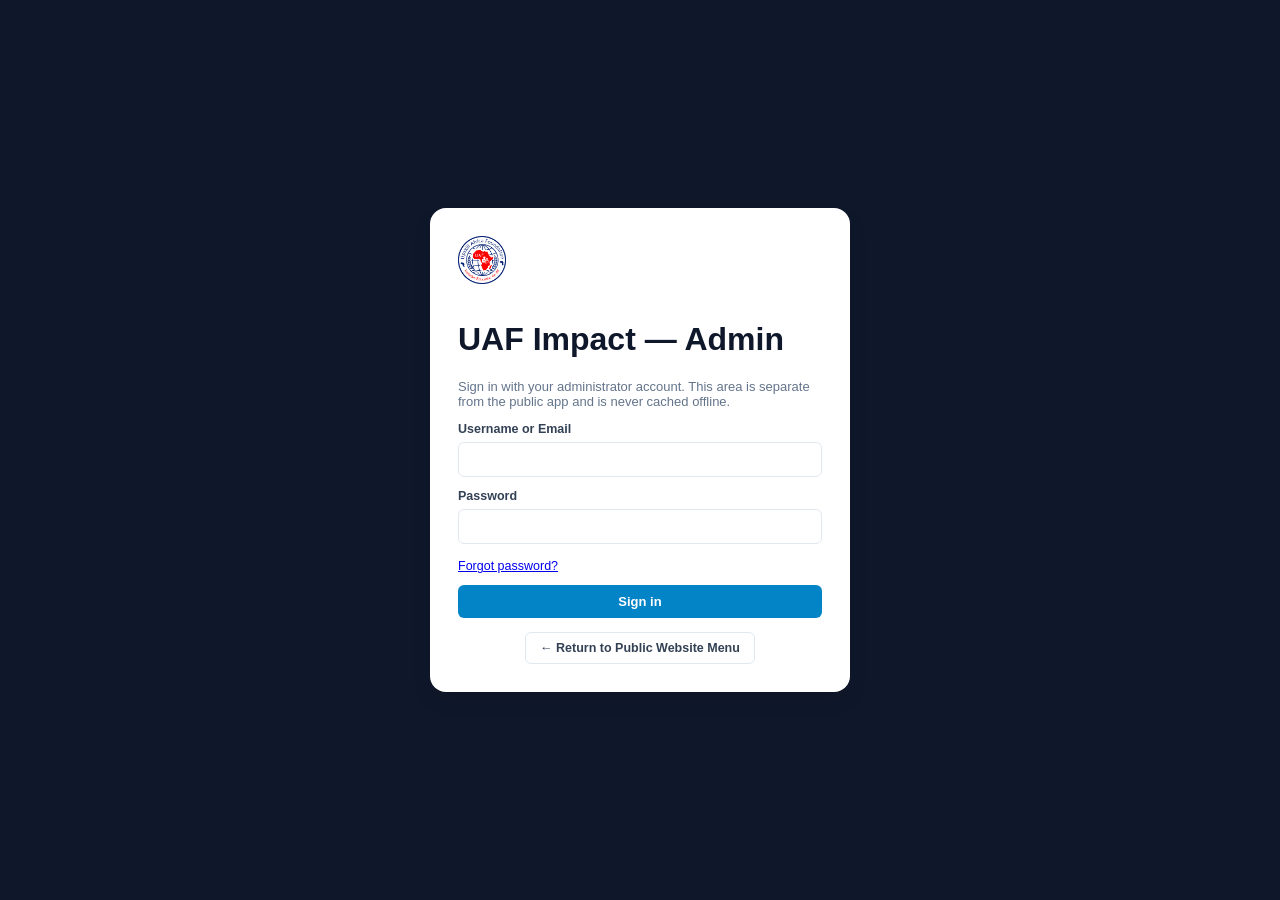
==== commit 97948c4a: "Add files via upload" ====
--- a/admin/index.html
+++ b/admin/index.html
@@ -5,8 +5,8 @@
 <meta name="viewport" content="width=device-width, initial-scale=1" />
 <title>UAF Impact — Admin Portal</title>
 <meta name="robots" content="noindex, nofollow" />
-<link rel="stylesheet" href="../styles.css?v=30" />
-<link rel="stylesheet" href="admin.css?v=30" />
+<link rel="stylesheet" href="../styles.css?v=26" />
+<link rel="stylesheet" href="admin.css?v=26" />
 </head>
 <body>
 
@@ -19,19 +19,12 @@
       <h1>UAF Impact — Admin</h1>
       <p class="admin-muted">Sign in with your administrator account. This area is separate from the public app and is never cached offline.</p>
       <div class="form-field">
-        <label for="login-email">Email</label>
-        <input type="email" id="login-email" required autocomplete="username" />
+        <label for="login-email">Username or Email</label>
+        <input type="text" id="login-email" required autocomplete="username" />
       </div>
       <div class="form-field">
         <label for="login-password">Password</label>
         <input type="password" id="login-password" required autocomplete="current-password" />
-      </div>
-      <div class="form-field">
-        <label for="login-role">Role</label>
-        <select id="login-role" required style="width:100%;padding:9px 12px;border:1px solid var(--border);border-radius:var(--radius-sm);font-size:13.5px;background:#fff;">
-          <option value="ADMIN">Admin</option>
-          <option value="EXECUTIVE_STAFF">Executive Staff</option>
-        </select>
       </div>
       <div id="login-error" class="admin-error is-hidden"></div>
       <button type="submit" class="btn btn--primary btn--full">Sign in</button>
@@ -68,6 +61,10 @@
         <div class="admin-nav__item" data-module="partners">Partners &amp; Logos</div>
         <div class="admin-nav__item" data-module="donations">Donations</div>
         <div class="admin-nav__item" data-module="stories">Stories &amp; Evidence</div>
+        <div class="admin-nav__item" data-module="partnerships">Partnerships</div>
+        <div class="admin-nav__item" data-module="tasks">Tasks</div>
+        <div class="admin-nav__item" data-module="communications">Communications</div>
+        <div class="admin-nav__item" data-module="accounts">Accounts &amp; Access</div>
       </nav>
 
       <section id="admin-modules" class="admin-content">
@@ -88,12 +85,18 @@
 
 </div>
 
-<script src="../config.js?v=30"></script>
-<script src="admin.js?v=30"></script>
-<script src="community.js?v=30"></script>
-<script src="programs.js?v=30"></script>
-<script src="partners.js?v=30"></script>
-<script src="donations.js?v=30"></script>
-<script src="stories.js?v=30"></script>
+<script src="../config.js?v=26"></script>
+<script src="admin.js?v=26"></script>
+<script src="community.js?v=26"></script>
+<script src="team-common.js?v=26"></script>
+<script src="programs-hub.js?v=26"></script>
+<script src="partners.js?v=26"></script>
+<script src="donations.js?v=26"></script>
+<script src="stories.js?v=26"></script>
+<script src="partnerships.js?v=26"></script>
+<script src="tasks.js?v=26"></script>
+<script src="communications.js?v=26"></script>
+<script src="accounts.js?v=26"></script>
+<script src="recovery.js?v=26"></script>
 </body>
 </html>
--- a/styles.css
+++ b/styles.css
@@ -3535,4 +3535,10 @@
   margin-left: 6px;
 }
 
-
+/* UAF word in the header = link to the admin login */
+.brand-uaf-link { color: inherit; text-decoration: none; cursor: pointer; }
+.brand-uaf-link:hover, .brand-uaf-link:focus-visible { text-decoration: underline; text-underline-offset: 3px; }
+
+/* Contact line in the home footer */
+.menu-footer .menu-footer__contact a { color: var(--ink-700); font-weight: 600; text-decoration: none; }
+.menu-footer .menu-footer__contact a:hover { text-decoration: underline; }
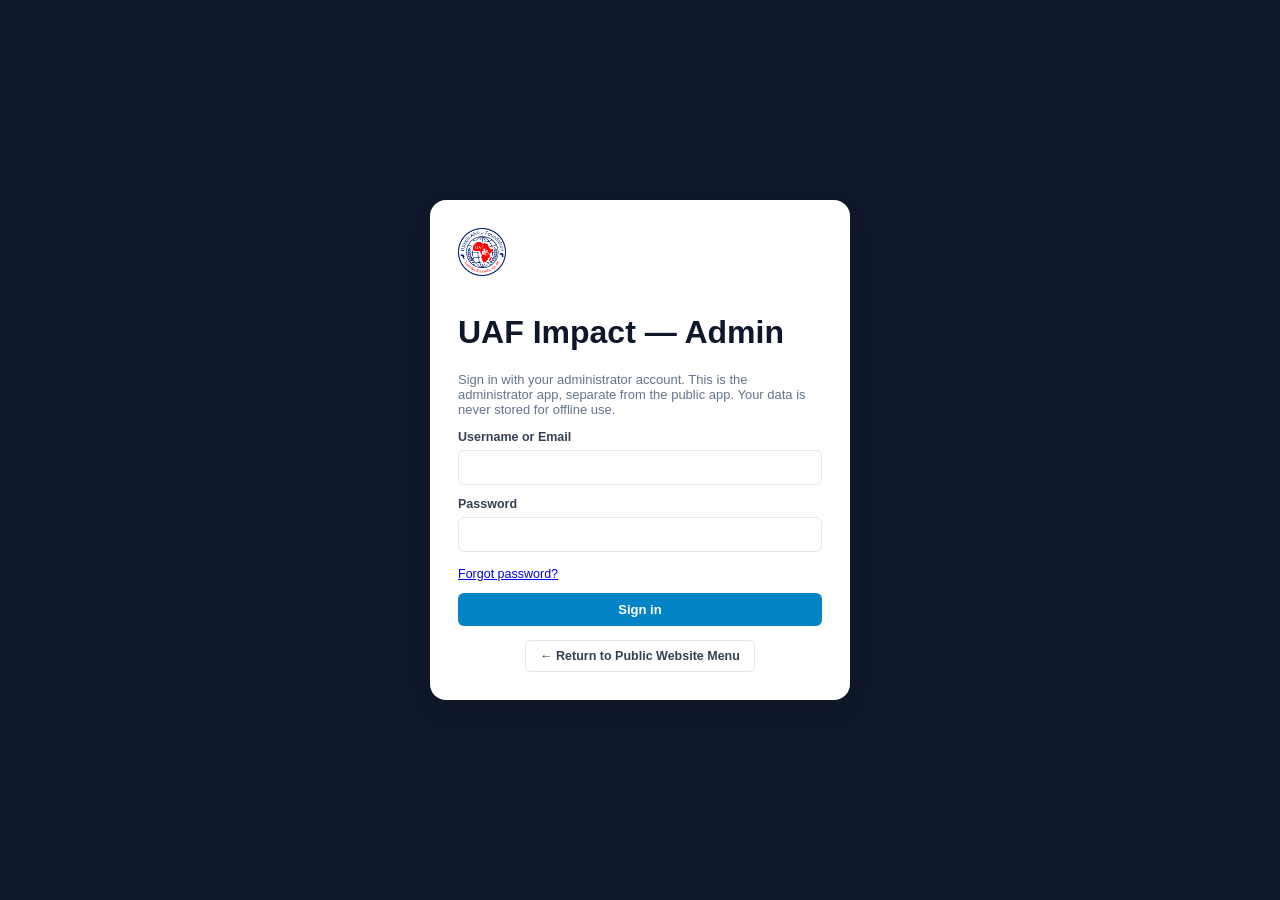
==== commit 70a65f55: "Add files via upload" ====
--- a/admin/index.html
+++ b/admin/index.html
@@ -2,11 +2,20 @@
 <html lang="en">
 <head>
 <meta charset="UTF-8" />
-<meta name="viewport" content="width=device-width, initial-scale=1" />
+<meta name="viewport" content="width=device-width, initial-scale=1, viewport-fit=cover" />
 <title>UAF Impact — Admin Portal</title>
 <meta name="robots" content="noindex, nofollow" />
-<link rel="stylesheet" href="../styles.css?v=26" />
-<link rel="stylesheet" href="admin.css?v=26" />
+<meta name="theme-color" content="#002868" />
+<link rel="manifest" href="manifest.webmanifest" />
+<link rel="icon" href="icons/favicon-32.png" sizes="32x32" type="image/png" />
+<link rel="icon" href="icons/favicon-16.png" sizes="16x16" type="image/png" />
+<link rel="apple-touch-icon" href="icons/apple-touch-icon.png" />
+<meta name="apple-mobile-web-app-capable" content="yes" />
+<meta name="mobile-web-app-capable" content="yes" />
+<meta name="apple-mobile-web-app-title" content="UAF Admin" />
+<meta name="apple-mobile-web-app-status-bar-style" content="default" />
+<link rel="stylesheet" href="styles.css?v=28" />
+<link rel="stylesheet" href="admin.css?v=28" />
 </head>
 <body>
 
@@ -15,9 +24,9 @@
   <!-- ============ LOGIN ============ -->
   <div id="login-screen" class="admin-center">
     <form id="login-form" class="admin-card admin-card--login">
-      <img src="../assets/uaf-logo.png" alt="Upskill Africa Foundation" class="admin-login__logo" />
+      <img src="assets/uaf-logo.png" alt="Upskill Africa Foundation" class="admin-login__logo" />
       <h1>UAF Impact — Admin</h1>
-      <p class="admin-muted">Sign in with your administrator account. This area is separate from the public app and is never cached offline.</p>
+      <p class="admin-muted">Sign in with your administrator account. This is the administrator app, separate from the public app. Your data is never stored for offline use.</p>
       <div class="form-field">
         <label for="login-email">Username or Email</label>
         <input type="text" id="login-email" required autocomplete="username" />
@@ -28,8 +37,10 @@
       </div>
       <div id="login-error" class="admin-error is-hidden"></div>
       <button type="submit" class="btn btn--primary btn--full">Sign in</button>
+      <button type="button" class="btn btn--primary btn--full js-install-admin is-hidden" style="margin-top:10px;">⬇ Install Admin App</button>
+      <p id="ios-install-hint" class="admin-muted is-hidden" style="font-size:12px;text-align:center;margin-top:8px;">On iPhone / iPad: tap <strong>Share</strong>, then <strong>Add to Home Screen</strong> to install this app.</p>
       <div style="margin-top:14px;text-align:center;">
-        <a href="../index.html#/menu" class="btn btn--outline" style="display:inline-flex;align-items:center;gap:6px;font-size:12.5px;text-decoration:none;padding:8px 14px;border-radius:var(--radius-sm);">
+        <a href="../index.html#/menu" data-public-link class="btn btn--outline" style="display:inline-flex;align-items:center;gap:6px;font-size:12.5px;text-decoration:none;padding:8px 14px;border-radius:var(--radius-sm);">
           ← Return to Public Website Menu
         </a>
       </div>
@@ -40,11 +51,12 @@
   <div id="dashboard-screen" class="is-hidden">
     <header class="admin-header">
       <div class="admin-header__brand">
-        <img src="../assets/uaf-logo.png" alt="" />
+        <img src="assets/uaf-logo.png" alt="" />
         <strong>UAF Impact Admin</strong>
       </div>
       <div class="admin-header__user" style="display:flex;align-items:center;gap:10px;">
-        <a href="../index.html#/menu" class="btn btn--outline" style="font-size:12px;padding:5px 12px;text-decoration:none;display:inline-flex;align-items:center;gap:5px;font-weight:600;">
+        <button type="button" class="btn btn--outline js-install-admin is-hidden" style="font-size:12px;padding:5px 12px;">⬇ Install app</button>
+        <a href="../index.html#/menu" data-public-link class="btn btn--outline" style="font-size:12px;padding:5px 12px;text-decoration:none;display:inline-flex;align-items:center;gap:5px;font-weight:600;">
           ← Public Website Menu
         </a>
         <span id="admin-user-label"></span>
@@ -58,7 +70,7 @@
         <div class="admin-nav__item is-active" data-module="dashboard">Dashboard</div>
         <div class="admin-nav__item" data-module="community">Community Data</div>
         <div class="admin-nav__item" data-module="programs">UAF Programs</div>
-        <div class="admin-nav__item" data-module="partners">Partners &amp; Logos</div>
+        <div class="admin-nav__item" data-module="empowerment">Empowerment Data</div>
         <div class="admin-nav__item" data-module="donations">Donations</div>
         <div class="admin-nav__item" data-module="stories">Stories &amp; Evidence</div>
         <div class="admin-nav__item" data-module="partnerships">Partnerships</div>
@@ -85,18 +97,20 @@
 
 </div>
 
-<script src="../config.js?v=26"></script>
-<script src="admin.js?v=26"></script>
-<script src="community.js?v=26"></script>
-<script src="team-common.js?v=26"></script>
-<script src="programs-hub.js?v=26"></script>
-<script src="partners.js?v=26"></script>
-<script src="donations.js?v=26"></script>
-<script src="stories.js?v=26"></script>
-<script src="partnerships.js?v=26"></script>
-<script src="tasks.js?v=26"></script>
-<script src="communications.js?v=26"></script>
-<script src="accounts.js?v=26"></script>
-<script src="recovery.js?v=26"></script>
+<script src="config.js?v=28"></script>
+<script src="admin.js?v=28"></script>
+<script src="community.js?v=28"></script>
+<script src="admin-tools.js?v=28"></script>
+<script src="team-common.js?v=28"></script>
+<script src="programs-hub.js?v=28"></script>
+<script src="donations.js?v=28"></script>
+<script src="stories.js?v=28"></script>
+<script src="empowerment.js?v=28"></script>
+<script src="partnerships.js?v=28"></script>
+<script src="tasks.js?v=28"></script>
+<script src="communications.js?v=28"></script>
+<script src="accounts.js?v=28"></script>
+<script src="recovery.js?v=28"></script>
+<script src="pwa.js?v=28"></script>
 </body>
 </html>
--- a/admin/styles.css
+++ b/admin/styles.css
@@ -0,0 +1,3544 @@
+/* =========================================================
+   UAF IMPACT — BRAND STYLES & 6-MENU TAB ARCHITECTURE
+   ========================================================= */
+
+:root {
+  --font-sans: 'Open Sans', -apple-system, BlinkMacSystemFont, "Segoe UI", Roboto, sans-serif;
+  --font-display: 'Open Sans', -apple-system, BlinkMacSystemFont, "Segoe UI", Roboto, sans-serif;
+  --font-body: 'Open Sans', -apple-system, BlinkMacSystemFont, "Segoe UI", Roboto, sans-serif;
+
+  --blue-900: #0f172a;
+  --blue-800: #1e293b;
+  --blue-700: #0284c7;
+  --blue-600: #0369a1;
+  --blue-100: #e0f2fe;
+  --blue-050: #f0f9ff;
+
+  --green-700: #15803d;
+  --green-600: #16a34a;
+  --green-500: #22c55e;
+  --green-100: #dcfce7;
+  --green-050: #f0fdf4;
+
+  --gold-500: #facc15;
+  --gold-600: #eab308;
+  --gold-700: #a16207;
+  --gold-050: #fef9c3;
+
+  --orange-600: #ea580c;
+  --orange-500: #f97316;
+
+  --ink-900: #0f172a;
+  --ink-700: #334155;
+  --ink-500: #64748b;
+  --ink-400: #94a3b8;
+  --ink-300: #cbd5e1;
+
+  --surface: #ffffff;
+  --surface-alt: #f8fafc;
+  --border: #e2e8f0;
+  --border-light: #f1f5f9;
+}
+
+*, *::before, *::after {
+  box-sizing: border-box;
+  font-family: 'Open Sans', -apple-system, BlinkMacSystemFont, "Segoe UI", Roboto, sans-serif !important;
+}
+
+html, body, button, input, select, textarea, h1, h2, h3, h4, h5, h6, p, span, a, label, small, strong, em, b, i, th, td, div {
+  font-family: 'Open Sans', -apple-system, BlinkMacSystemFont, "Segoe UI", Roboto, sans-serif !important;
+}
+
+html, body {
+  margin: 0;
+  padding: 0;
+  min-height: 100%;
+  color: var(--ink-900);
+  -webkit-font-smoothing: antialiased;
+  -moz-osx-font-smoothing: grayscale;
+}
+
+body {
+  background-color: #f8fafc;
+  background-image: linear-gradient(rgba(248, 250, 252, 0.76), rgba(248, 250, 252, 0.84)), url('assets/hero-bg.jpg');
+  background-size: cover;
+  background-position: center top;
+  background-repeat: no-repeat;
+  background-attachment: fixed;
+}
+
+/* Global Hero Background fixed layer (smooth across all mobile and desktop devices) */
+.global-hero-bg {
+  position: fixed;
+  inset: 0;
+  width: 100vw;
+  height: 100vh;
+  background-image: linear-gradient(rgba(248, 250, 252, 0.76), rgba(248, 250, 252, 0.84)), url('assets/hero-bg.jpg');
+  background-size: cover;
+  background-position: center top;
+  background-repeat: no-repeat;
+  pointer-events: none;
+  z-index: 0;
+}
+
+body.modal-open, html.modal-open {
+  overflow: hidden !important;
+  height: 100% !important;
+  touch-action: none;
+}
+
+.is-hidden {
+  display: none !important;
+}
+
+/* =========================================================
+   APP SHELL & HEADER (Matching Image 1)
+   ========================================================= */
+
+#app-shell {
+  min-height: 100vh;
+  display: flex;
+  flex-direction: column;
+  position: relative;
+  background: transparent;
+}
+
+.app-header {
+  height: 64px;
+  background: #004F71;
+  border-bottom: 1px solid rgba(255, 255, 255, 0.15);
+  display: flex;
+  align-items: center;
+  padding: 0 24px;
+  position: sticky;
+  top: 0;
+  z-index: 100;
+  box-shadow: 0 2px 10px rgba(0, 79, 113, 0.25);
+}
+
+.app-header__brand {
+  display: flex;
+  align-items: center;
+  gap: 12px;
+  text-decoration: none;
+}
+
+.app-header__logo {
+  width: 36px;
+  height: 36px;
+  object-fit: contain;
+  filter: drop-shadow(0 1px 2px rgba(0,0,0,0.2));
+}
+
+.app-header__org-name {
+  font-family: var(--font-display);
+  font-size: 17px;
+  font-weight: 700;
+  color: #ffffff;
+  letter-spacing: -0.2px;
+}
+
+.app-header__spacer {
+  flex-grow: 1;
+}
+
+.app-header__actions {
+  display: flex;
+  align-items: center;
+  gap: 12px;
+}
+
+.btn-header-donate {
+  background: #ffffff;
+  color: #004F71;
+  border: none;
+  border-radius: 6px;
+  font-family: var(--font-sans);
+  font-weight: 700;
+  font-size: 13.5px;
+  padding: 8px 18px;
+  cursor: pointer;
+  transition: all 0.15s ease;
+  box-shadow: 0 2px 6px rgba(0, 0, 0, 0.15);
+}
+
+.btn-header-donate:hover {
+  background: #f0fdf4;
+  color: #00364d;
+  transform: translateY(-1px);
+  box-shadow: 0 4px 12px rgba(0, 0, 0, 0.2);
+}
+
+.btn-header-search {
+  background: rgba(255, 255, 255, 0.12);
+  border: 1px solid rgba(255, 255, 255, 0.2);
+  color: #ffffff;
+  cursor: pointer;
+  display: flex;
+  align-items: center;
+  justify-content: center;
+  padding: 7px;
+  border-radius: 6px;
+  transition: all 0.15s ease;
+}
+
+.btn-header-search:hover {
+  background: rgba(255, 255, 255, 0.25);
+  color: #ffffff;
+  border-color: rgba(255, 255, 255, 0.4);
+}
+
+.btn-header-search svg {
+  stroke: #ffffff;
+}
+
+.btn-header-install {
+  display: inline-flex;
+  align-items: center;
+  gap: 6px;
+  background: var(--blue-050);
+  color: var(--blue-700);
+  border: 1px solid var(--blue-100);
+  border-radius: 6px;
+  font-family: var(--font-sans);
+  font-weight: 700;
+  font-size: 13px;
+  padding: 7px 14px;
+  cursor: pointer;
+  transition: all 0.15s ease;
+}
+
+.btn-header-install:hover {
+  background: var(--blue-100);
+  transform: translateY(-1px);
+}
+
+.home-install-wrapper {
+  margin-top: 22px;
+  display: flex;
+  justify-content: center;
+}
+
+.btn-home-install {
+  display: inline-flex;
+  align-items: center;
+  justify-content: center;
+  gap: 9px;
+  background: linear-gradient(135deg, #004F71 0%, #0284c7 100%);
+  color: #ffffff !important;
+  border: none;
+  border-radius: 9999px;
+  font-family: var(--font-sans);
+  font-weight: 700;
+  font-size: 14px;
+  letter-spacing: 0.2px;
+  padding: 12px 28px;
+  cursor: pointer;
+  transition: all 0.2s cubic-bezier(0.4, 0, 0.2, 1);
+  box-shadow: 0 4px 16px rgba(2, 132, 199, 0.35);
+}
+
+.btn-home-install:hover {
+  background: linear-gradient(135deg, #003d57 0%, #0369a1 100%);
+  transform: translateY(-2px);
+  box-shadow: 0 6px 20px rgba(2, 132, 199, 0.45);
+}
+
+.btn-home-install:active {
+  transform: translateY(0);
+  box-shadow: 0 2px 8px rgba(2, 132, 199, 0.3);
+}
+
+.btn-home-install svg {
+  color: #ffffff;
+  stroke: #ffffff;
+  flex-shrink: 0;
+}
+
+.btn-install-prompt-action {
+  background: var(--blue-700);
+  color: #ffffff;
+  border: none;
+  border-radius: 8px;
+  padding: 11px 22px;
+  font-size: 14px;
+  font-weight: 700;
+  cursor: pointer;
+  width: 100%;
+  transition: background 0.15s ease;
+}
+
+.btn-install-prompt-action:hover {
+  background: var(--blue-800);
+}
+
+.menu-card__custom-icon {
+  width: 58px;
+  height: 58px;
+  object-fit: contain;
+  border-radius: 10px;
+}
+
+/* Offline status banner */
+.status-banner {
+  background: #fef08a;
+  color: #854d0e;
+  padding: 6px 16px;
+  font-size: 12px;
+  display: none;
+  align-items: center;
+  justify-content: center;
+  gap: 8px;
+  font-weight: 600;
+}
+
+.status-banner.is-visible {
+  display: flex;
+}
+
+.status-banner__dot {
+  width: 8px;
+  height: 8px;
+  border-radius: 50%;
+  background: #ca8a04;
+}
+
+/* Main content */
+.app-main {
+  flex-grow: 1;
+  display: flex;
+  flex-direction: column;
+  position: relative;
+  z-index: 1;
+  background: transparent;
+}
+
+.screen {
+  display: none;
+  width: 100%;
+  background: transparent;
+}
+
+.screen.is-active {
+  display: block;
+}
+
+/* =========================================================
+   SCREEN 1: MENU GRID (Non-scrollable, Viewport Locked)
+   ========================================================= */
+
+body.is-home-screen {
+  overflow: hidden !important;
+  height: 100vh !important;
+  height: 100dvh !important;
+  max-height: 100dvh !important;
+  touch-action: none;
+}
+
+body.is-home-screen #app-shell {
+  height: 100vh;
+  height: 100dvh;
+  overflow: hidden;
+}
+
+body.is-home-screen .screen[data-screen="menu"] {
+  height: calc(100vh - 64px);
+  height: calc(100dvh - 64px);
+  max-height: calc(100dvh - 64px);
+  overflow: hidden;
+}
+
+.screen[data-screen="menu"] {
+  position: relative;
+  height: calc(100vh - 64px);
+  height: calc(100dvh - 64px);
+  max-height: calc(100dvh - 64px);
+  background: transparent;
+  overflow: hidden;
+}
+
+.screen[data-screen="menu"]::before {
+  display: none;
+}
+
+.menu-container {
+  position: relative;
+  z-index: 1;
+  max-width: 880px;
+  width: 100%;
+  height: 100%;
+  max-height: 100%;
+  box-sizing: border-box;
+  margin: 0 auto;
+  padding: clamp(6px, 1.8vh, 18px) 16px clamp(6px, 1.4vh, 14px);
+  text-align: center;
+  display: flex;
+  flex-direction: column;
+  justify-content: space-between;
+  overflow: hidden;
+}
+
+.menu-title {
+  font-family: var(--font-display);
+  font-size: clamp(14px, 2.2vh, 19px);
+  font-weight: 800;
+  letter-spacing: 1.5px;
+  color: var(--ink-900);
+  margin: 0 0 clamp(4px, 1.2vh, 12px);
+  text-transform: uppercase;
+  flex-shrink: 0;
+}
+
+.menu-grid {
+  display: grid;
+  grid-template-columns: repeat(3, 1fr);
+  gap: clamp(8px, 1.6vh, 18px) clamp(8px, 1.6vw, 20px);
+  max-width: 780px;
+  width: 100%;
+  margin: 0 auto;
+  flex: 1 1 auto;
+  align-content: center;
+}
+
+.menu-card {
+  display: flex;
+  flex-direction: column;
+  align-items: center;
+  justify-content: center;
+  padding: clamp(8px, 1.6vh, 18px) clamp(8px, 1.2vw, 14px);
+  background: rgba(255, 255, 255, 0.94);
+  backdrop-filter: blur(8px);
+  -webkit-backdrop-filter: blur(8px);
+  border: 1.5px solid rgba(226, 232, 240, 0.85);
+  border-radius: clamp(10px, 1.5vh, 16px);
+  cursor: pointer;
+  transition: all 0.22s cubic-bezier(0.16, 1, 0.3, 1);
+  box-shadow: 0 4px 14px rgba(15, 23, 42, 0.05);
+  box-sizing: border-box;
+}
+
+.menu-card:hover {
+  border-color: var(--blue-700);
+  background: #ffffff;
+  transform: translateY(-3px);
+  box-shadow: 0 10px 24px rgba(2, 132, 199, 0.16);
+}
+
+.menu-card__icon {
+  width: clamp(34px, 5.2vh, 56px);
+  height: clamp(34px, 5.2vh, 56px);
+  color: var(--ink-900);
+  margin-bottom: clamp(4px, 1vh, 10px);
+  display: flex;
+  align-items: center;
+  justify-content: center;
+  flex-shrink: 0;
+}
+
+.menu-card__icon svg {
+  width: 100%;
+  height: 100%;
+  stroke: var(--ink-900);
+}
+
+.menu-card__custom-icon {
+  width: clamp(34px, 5.2vh, 56px);
+  height: clamp(34px, 5.2vh, 56px);
+  object-fit: contain;
+  border-radius: 8px;
+}
+
+.menu-card__label {
+  font-family: var(--font-sans);
+  font-size: clamp(12px, 1.8vh, 15px);
+  font-weight: 700;
+  color: var(--ink-900);
+  letter-spacing: -0.1px;
+  line-height: 1.2;
+}
+
+.menu-footer {
+  margin-top: clamp(4px, 1vh, 12px);
+  padding-top: clamp(4px, 1vh, 8px);
+  border-top: 1px solid rgba(226, 232, 240, 0.7);
+  flex-shrink: 0;
+}
+
+.menu-footer p {
+  margin: 0 0 2px;
+  font-size: clamp(10.5px, 1.4vh, 12.5px);
+  font-weight: 600;
+  color: var(--ink-700);
+  line-height: 1.2;
+}
+
+.menu-footer span {
+  font-size: clamp(9.5px, 1.2vh, 11px);
+  color: var(--ink-400);
+  display: block;
+  line-height: 1.25;
+}
+
+.home-install-wrapper {
+  margin-top: clamp(4px, 0.8vh, 8px);
+  display: flex;
+  justify-content: center;
+}
+
+.btn-home-install {
+  display: inline-flex;
+  align-items: center;
+  justify-content: center;
+  gap: 6px;
+  background: linear-gradient(135deg, #004F71 0%, #0284c7 100%);
+  color: #ffffff !important;
+  border: none;
+  border-radius: 9999px;
+  font-family: var(--font-sans);
+  font-weight: 700;
+  font-size: clamp(11px, 1.4vh, 13px);
+  letter-spacing: 0.2px;
+  padding: clamp(6px, 0.9vh, 9px) clamp(16px, 2vw, 24px);
+  cursor: pointer;
+  transition: all 0.2s cubic-bezier(0.4, 0, 0.2, 1);
+  box-shadow: 0 3px 12px rgba(2, 132, 199, 0.35);
+}
+
+@media (max-width: 640px) {
+  .menu-grid {
+    grid-template-columns: repeat(2, 1fr);
+    gap: clamp(6px, 1.1vh, 10px);
+  }
+}
+
+/* =========================================================
+   TAB HEADER BREADCRUMB
+   ========================================================= */
+
+.tab-header-nav {
+  background: #003e59;
+  border-bottom: 1px solid rgba(255, 255, 255, 0.12);
+  padding: 10px 24px;
+  display: flex;
+  align-items: center;
+  box-shadow: 0 1px 4px rgba(0, 0, 0, 0.08);
+}
+
+.btn-back-menu {
+  display: inline-flex;
+  align-items: center;
+  gap: 8px;
+  background: rgba(255, 255, 255, 0.12);
+  border: 1px solid rgba(255, 255, 255, 0.22);
+  border-radius: 8px;
+  padding: 7px 14px;
+  font-size: 13px;
+  font-weight: 600;
+  color: #ffffff;
+  cursor: pointer;
+  transition: all 0.15s ease;
+}
+
+.btn-back-menu svg {
+  stroke: #ffffff;
+  flex-shrink: 0;
+}
+
+.btn-back-menu span {
+  color: #ffffff;
+}
+
+.btn-back-menu:hover {
+  background: rgba(255, 255, 255, 0.22);
+  border-color: #ffffff;
+  color: #ffffff;
+  transform: translateX(-2px);
+}
+
+.page-container {
+  max-width: 980px;
+  margin: 0 auto;
+  padding: 32px 20px 60px;
+}
+
+.section-title-wrap {
+  margin-bottom: 20px;
+}
+
+.section-tag {
+  display: inline-block;
+  font-size: 11px;
+  font-weight: 700;
+  text-transform: uppercase;
+  letter-spacing: 0.8px;
+  color: var(--blue-700);
+  background: var(--blue-050);
+  padding: 3px 8px;
+  border-radius: 4px;
+  margin-bottom: 6px;
+}
+
+.section-title-wrap h2 {
+  font-family: var(--font-display);
+  font-size: 22px;
+  font-weight: 800;
+  color: var(--ink-900);
+  margin: 0 0 6px;
+}
+
+.section-lead {
+  font-size: 13.5px;
+  color: var(--ink-500);
+  line-height: 1.5;
+  margin: 0;
+}
+
+/* =========================================================
+   SCREEN 2: DONATION CARD (Image 2 Style)
+   ========================================================= */
+
+.donation-card-view {
+  background: #ffffff;
+  border: 1px solid var(--border);
+  border-radius: 18px;
+  padding: 30px;
+  box-shadow: 0 10px 30px rgba(0, 0, 0, 0.05);
+}
+
+.donation-card__brand {
+  display: flex;
+  align-items: center;
+  gap: 8px;
+  font-size: 13px;
+  font-weight: 700;
+  color: var(--ink-500);
+  margin-bottom: 12px;
+}
+
+.donation-card__brand img {
+  width: 24px;
+  height: 24px;
+  object-fit: contain;
+}
+
+.donation-card__title {
+  font-family: var(--font-display);
+  font-size: 24px;
+  font-weight: 800;
+  color: var(--blue-900);
+  margin: 0 0 6px;
+}
+
+.donation-card__desc {
+  font-size: 13.5px;
+  color: var(--ink-500);
+  line-height: 1.45;
+  margin: 0 0 20px;
+}
+
+.donation-methods-tabs {
+  display: grid;
+  grid-template-columns: 1fr 1fr;
+  gap: 8px;
+  margin-bottom: 18px;
+}
+
+.method-tab {
+  border: 1.5px solid var(--border);
+  border-radius: 10px;
+  padding: 10px 14px;
+  font-size: 13px;
+  font-weight: 700;
+  color: var(--ink-700);
+  background: var(--surface-alt);
+  cursor: pointer;
+  display: flex;
+  align-items: center;
+  justify-content: center;
+  gap: 6px;
+  transition: all 0.15s ease;
+}
+
+.method-tab.is-active {
+  background: var(--gold-500);
+  border-color: var(--gold-600);
+  color: #713f12;
+  box-shadow: 0 2px 8px rgba(234, 179, 8, 0.25);
+}
+
+.method-tab.is-disabled {
+  opacity: 0.6;
+  cursor: not-allowed;
+  background: #f1f5f9;
+}
+
+.badge-soon {
+  font-size: 9.5px;
+  background: #e2e8f0;
+  color: var(--ink-500);
+  padding: 2px 5px;
+  border-radius: 4px;
+  margin-left: 4px;
+}
+
+/* Auto-Dialer Card */
+.ussd-action-card {
+  background: var(--green-050);
+  border: 1.5px solid #86efac;
+  border-radius: 14px;
+  padding: 16px;
+  margin-bottom: 20px;
+}
+
+.ussd-action-header {
+  display: flex;
+  align-items: center;
+  justify-content: space-between;
+  margin-bottom: 10px;
+}
+
+.ussd-action-title {
+  display: flex;
+  align-items: center;
+  gap: 6px;
+  font-size: 13px;
+  font-weight: 700;
+  color: #14532d;
+}
+
+.ussd-pulse-dot {
+  width: 8px;
+  height: 8px;
+  border-radius: 50%;
+  background: var(--green-600);
+  animation: pulseDot 1.8s infinite;
+}
+
+@keyframes pulseDot {
+  0% { transform: scale(0.95); box-shadow: 0 0 0 0 rgba(22, 163, 74, 0.7); }
+  70% { transform: scale(1); box-shadow: 0 0 0 6px rgba(22, 163, 74, 0); }
+  100% { transform: scale(0.95); box-shadow: 0 0 0 0 rgba(22, 163, 74, 0); }
+}
+
+.ussd-badge {
+  font-size: 10.5px;
+  font-weight: 700;
+  color: var(--green-700);
+  background: #dcfce7;
+  padding: 2px 8px;
+  border-radius: 999px;
+}
+
+.ussd-dial-button {
+  display: flex;
+  align-items: center;
+  justify-content: space-between;
+  background: var(--green-700);
+  color: #ffffff;
+  text-decoration: none;
+  padding: 12px 16px;
+  border-radius: 10px;
+  font-family: 'Lorem ipsum dolor sit amet' !important;
+  font-size: 17px;
+  font-weight: 800;
+  letter-spacing: 0.5px;
+  transition: all 0.15s ease;
+  box-shadow: 0 4px 12px rgba(21, 128, 61, 0.25);
+}
+
+.ussd-dial-button:hover {
+  background: #14532d;
+  transform: translateY(-1px);
+}
+
+.ussd-call-badge {
+  background: var(--green-500);
+  color: #ffffff;
+  font-size: 12px;
+  font-weight: 700;
+  padding: 4px 10px;
+  border-radius: 6px;
+  font-family: var(--font-sans);
+}
+
+.btn-copy-ussd {
+  background: #ffffff;
+  border: 1px solid #86efac;
+  color: #166534;
+  border-radius: 6px;
+  font-size: 11.5px;
+  font-weight: 600;
+  padding: 4px 10px;
+  cursor: pointer;
+  transition: background 0.15s ease;
+}
+
+.btn-copy-ussd:hover {
+  background: #f0fdf4;
+}
+
+.ussd-steps-list {
+  margin: 10px 0 0;
+  padding-left: 18px;
+  font-size: 12px;
+  color: #14532d;
+  line-height: 1.5;
+}
+
+.ussd-steps-list li {
+  margin-bottom: 3px;
+}
+
+.form-row-space {
+  display: flex;
+  align-items: center;
+  justify-content: space-between;
+  margin-bottom: 8px;
+}
+
+.form-label-caps {
+  font-size: 12px;
+  font-weight: 700;
+  text-transform: uppercase;
+  letter-spacing: 0.5px;
+  color: var(--ink-700);
+}
+
+.currency-toggle {
+  display: flex;
+  background: var(--surface-alt);
+  border-radius: 8px;
+  padding: 2px;
+  gap: 2px;
+  border: 1px solid var(--border);
+}
+
+.currency-btn {
+  border: none;
+  background: transparent;
+  font-size: 12px;
+  font-weight: 600;
+  padding: 5px 12px;
+  border-radius: 6px;
+  cursor: pointer;
+  color: var(--ink-500);
+  transition: all 0.15s ease;
+}
+
+.currency-btn.is-active {
+  background: #ffffff;
+  color: var(--ink-900);
+  font-weight: 700;
+  box-shadow: 0 1px 3px rgba(0, 0, 0, 0.08);
+}
+
+.amount-chips-grid {
+  display: grid;
+  grid-template-columns: repeat(3, 1fr);
+  gap: 8px;
+  margin-bottom: 12px;
+}
+
+.amount-chip--classic {
+  border: 1.5px solid var(--border);
+  border-radius: 8px;
+  background: #ffffff;
+  padding: 10px 8px;
+  font-size: 14px;
+  font-weight: 600;
+  color: var(--ink-900);
+  cursor: pointer;
+  text-align: center;
+  transition: all 0.15s ease;
+}
+
+.amount-chip--classic:hover {
+  border-color: var(--gold-600);
+  color: var(--gold-700);
+}
+
+.amount-chip--classic.is-selected {
+  background: var(--gold-050);
+  border-color: var(--gold-600);
+  color: #713f12;
+  font-weight: 700;
+  box-shadow: 0 0 0 1px var(--gold-600);
+}
+
+.frequency-chips-row {
+  display: flex;
+  flex-wrap: wrap;
+  gap: 6px;
+  margin-top: 6px;
+}
+
+.freq-chip {
+  border: 1px solid var(--border);
+  border-radius: 20px;
+  background: #ffffff;
+  padding: 5px 12px;
+  font-size: 12px;
+  font-weight: 500;
+  color: var(--ink-700);
+  cursor: pointer;
+  transition: all 0.15s ease;
+}
+
+.freq-chip:hover {
+  border-color: var(--blue-700);
+  color: var(--blue-700);
+}
+
+.freq-chip.is-selected {
+  background: var(--blue-100);
+  border-color: var(--blue-700);
+  color: var(--blue-700);
+  font-weight: 700;
+}
+
+.form-toggle-row {
+  display: flex;
+  align-items: center;
+  gap: 8px;
+  font-size: 13px;
+  font-weight: 500;
+  color: var(--ink-700);
+  cursor: pointer;
+}
+
+.form-field {
+  display: flex;
+  flex-direction: column;
+  gap: 4px;
+  margin-bottom: 12px;
+}
+
+.form-field label {
+  font-size: 12.5px;
+  font-weight: 600;
+  color: var(--ink-700);
+}
+
+.form-field input,
+.form-field select,
+.form-field textarea {
+  border: 1px solid var(--ink-300);
+  border-radius: 8px;
+  padding: 9px 12px;
+  font-size: 14px;
+  font-family: var(--font-sans);
+  background: #ffffff;
+  color: var(--ink-900);
+  transition: border-color 0.15s ease;
+}
+
+.form-field input:focus,
+.form-field select:focus,
+.form-field textarea:focus {
+  outline: none;
+  border-color: var(--blue-700);
+  box-shadow: 0 0 0 3px rgba(2, 132, 199, 0.15);
+}
+
+.form-row-2 {
+  display: grid;
+  grid-template-columns: 1fr 1fr;
+  gap: 12px;
+}
+.form-row-2 > * {
+  min-width: 0;
+}
+
+.form-check {
+  display: flex;
+  align-items: flex-start;
+  gap: 8px;
+  font-size: 12.5px;
+  color: var(--ink-700);
+  line-height: 1.4;
+  margin-bottom: 8px;
+}
+
+.btn-donate-submit-gold {
+  width: 100%;
+  background: var(--gold-500);
+  border: none;
+  border-radius: 10px;
+  padding: 14px 20px;
+  font-size: 16px;
+  font-weight: 700;
+  color: #713f12;
+  cursor: pointer;
+  box-shadow: 0 4px 14px rgba(234, 179, 8, 0.4);
+  transition: all 0.15s ease;
+}
+
+.btn-donate-submit-gold:hover {
+  background: var(--gold-600);
+  transform: translateY(-1px);
+}
+
+.btn-submit-primary {
+  width: 100%;
+  background: var(--blue-700);
+  color: #ffffff;
+  border: none;
+  border-radius: 8px;
+  padding: 12px 18px;
+  font-size: 14px;
+  font-weight: 700;
+  cursor: pointer;
+  transition: background 0.15s ease;
+}
+
+.btn-submit-primary:hover {
+  background: var(--blue-600);
+}
+
+/* =========================================================
+   SCREEN 3: STATISTICS & STORIES (Image 3 Style)
+   ========================================================= */
+
+.selector-card {
+  background: #ffffff;
+  border: 1px solid var(--border);
+  border-radius: 14px;
+  padding: 20px;
+}
+
+.selector-row {
+  display: grid;
+  grid-template-columns: repeat(3, 1fr);
+  gap: 12px;
+}
+
+.selector-field {
+  display: flex;
+  flex-direction: column;
+  gap: 4px;
+}
+
+.selector-field label {
+  font-size: 12px;
+  font-weight: 600;
+  color: var(--ink-700);
+}
+
+.selector-field select {
+  padding: 8px 12px;
+  border: 1px solid var(--ink-300);
+  border-radius: 6px;
+  font-size: 13.5px;
+}
+
+.snapshot-grid {
+  display: grid;
+  grid-template-columns: repeat(4, 1fr);
+  gap: 12px;
+}
+
+.snapshot-card {
+  background: var(--surface-alt);
+  border: 1px solid var(--border);
+  border-radius: 10px;
+  padding: 16px 12px;
+  text-align: center;
+}
+
+.snapshot-card__value {
+  font-family: var(--font-display);
+  font-size: 26px;
+  font-weight: 700;
+  color: var(--blue-900);
+  margin-bottom: 4px;
+}
+
+.snapshot-card__label {
+  font-size: 11.5px;
+  color: var(--ink-500);
+  font-weight: 500;
+}
+
+.data-meta-row {
+  display: flex;
+  justify-content: space-between;
+  font-size: 11px;
+  color: var(--ink-400);
+  margin-top: 14px;
+}
+
+/* Funding Card */
+.funding-card-styled {
+  background: #ffffff;
+  border: 1px solid var(--border);
+  border-radius: 14px;
+  padding: 22px;
+}
+
+.funding-stat-row {
+  display: flex;
+  justify-content: space-between;
+  font-size: 13.5px;
+  margin-bottom: 8px;
+}
+
+.funding-stat-row strong {
+  font-size: 16px;
+  color: var(--ink-900);
+}
+
+.funding-track-custom {
+  height: 10px;
+  background: var(--border-light);
+  border-radius: 999px;
+  overflow: hidden;
+  margin: 10px 0;
+}
+
+.funding-fill-custom {
+  height: 100%;
+  background: linear-gradient(90deg, var(--green-500), var(--green-700));
+  border-radius: 999px;
+  transition: width 0.4s ease;
+}
+
+.btn-campaign-donate {
+  width: 100%;
+  background: var(--green-700);
+  color: #ffffff;
+  border: none;
+  border-radius: 8px;
+  padding: 11px 16px;
+  font-size: 14px;
+  font-weight: 700;
+  cursor: pointer;
+  transition: background 0.15s ease;
+}
+
+.btn-campaign-donate:hover {
+  background: #14532d;
+}
+
+/* Community Stories (Image 3 Style & Hero Banner matching media_1790957882694.png) */
+.active-campaigns-header-banner {
+  position: relative;
+  width: 100%;
+  min-height: 190px;
+  border-radius: 14px;
+  overflow: hidden;
+  display: flex;
+  align-items: center;
+  justify-content: center;
+  text-align: center;
+  margin-bottom: 26px;
+  background-color: #0b0f19;
+  background-image: 
+    linear-gradient(180deg, rgba(11, 15, 25, 0.65) 0%, rgba(11, 15, 25, 0.82) 100%),
+    url('assets/active-campaigns-hands-bg.svg');
+  background-size: cover;
+  background-position: center;
+  box-shadow: 0 8px 24px rgba(0, 0, 0, 0.22);
+}
+
+.active-campaigns-header-overlay {
+  position: absolute;
+  inset: 0;
+  background: radial-gradient(circle at center, rgba(15, 23, 42, 0.2) 0%, rgba(7, 10, 16, 0.85) 100%);
+  pointer-events: none;
+}
+
+.active-campaigns-header-content {
+  position: relative;
+  z-index: 2;
+  padding: 38px 20px;
+  max-width: 850px;
+  display: flex;
+  flex-direction: column;
+  align-items: center;
+  justify-content: center;
+}
+
+.active-campaigns-kicker {
+  color: #ea580c;
+  font-size: 14.5px;
+  font-weight: 700;
+  letter-spacing: 0.6px;
+  text-transform: capitalize;
+  margin-bottom: 8px;
+  display: inline-block;
+  text-shadow: 0 1px 4px rgba(0, 0, 0, 0.85);
+}
+
+.active-campaigns-title {
+  color: #ffffff !important;
+  font-family: var(--font-sans);
+  font-size: clamp(26px, 4.2vw, 38px);
+  font-weight: 800;
+  line-height: 1.25;
+  margin: 0;
+  letter-spacing: -0.3px;
+  text-shadow: 0 2px 10px rgba(0, 0, 0, 0.9);
+}
+
+.campaign-header-hero {
+  text-align: center;
+  margin-bottom: 24px;
+}
+
+.campaign-eyebrow {
+  font-size: 12px;
+  font-weight: 700;
+  text-transform: uppercase;
+  letter-spacing: 1px;
+  color: var(--orange-600);
+  display: block;
+  margin-bottom: 4px;
+}
+
+.campaign-header-hero h2 {
+  font-family: var(--font-display);
+  font-size: 24px;
+  font-weight: 800;
+  color: var(--ink-900);
+  margin: 0 0 6px;
+}
+
+.campaign-header-hero p {
+  font-size: 13.5px;
+  color: var(--ink-500);
+  margin: 0;
+}
+
+/* =========================================================
+   COMMUNITY STORIES 30-SECOND SIDE-BY-SIDE CAROUSEL
+   ========================================================= */
+
+.stories-carousel-header-bar {
+  display: flex;
+  align-items: center;
+  justify-content: space-between;
+  margin-bottom: 12px;
+  padding: 0 4px;
+}
+
+.stories-carousel-status {
+  display: flex;
+  align-items: center;
+  gap: 8px;
+  font-size: 12.5px;
+  font-weight: 700;
+  color: var(--blue-800);
+  background: #f0f9ff;
+  border: 1px solid #bae6fd;
+  padding: 5px 12px;
+  border-radius: 999px;
+}
+
+.carousel-pulse-dot {
+  width: 8px;
+  height: 8px;
+  border-radius: 50%;
+  background: #0284c7;
+  display: inline-block;
+  box-shadow: 0 0 0 0 rgba(2, 132, 199, 0.7);
+  animation: carouselPulse 2s infinite;
+}
+
+.carousel-pulse-dot.is-paused {
+  background: #f59e0b;
+  animation: none;
+}
+
+@keyframes carouselPulse {
+  0% {
+    transform: scale(0.95);
+    box-shadow: 0 0 0 0 rgba(2, 132, 199, 0.7);
+  }
+  70% {
+    transform: scale(1);
+    box-shadow: 0 0 0 7px rgba(2, 132, 199, 0);
+  }
+  100% {
+    transform: scale(0.95);
+    box-shadow: 0 0 0 0 rgba(2, 132, 199, 0);
+  }
+}
+
+.stories-carousel-nav-btns {
+  display: flex;
+  align-items: center;
+  gap: 8px;
+}
+
+.btn-carousel-arrow {
+  width: 34px;
+  height: 34px;
+  border-radius: 50%;
+  border: 1.5px solid var(--border);
+  background: #ffffff;
+  color: var(--ink-700);
+  display: flex;
+  align-items: center;
+  justify-content: center;
+  cursor: pointer;
+  transition: all 0.15s ease;
+  box-shadow: 0 2px 6px rgba(0, 0, 0, 0.04);
+}
+
+.btn-carousel-arrow:hover {
+  background: #004F71;
+  color: #ffffff;
+  border-color: #004F71;
+  transform: translateY(-1px);
+  box-shadow: 0 4px 10px rgba(0, 79, 113, 0.2);
+}
+
+.stories-carousel-progress-track {
+  width: 100%;
+  height: 4px;
+  background: #e2e8f0;
+  border-radius: 999px;
+  overflow: hidden;
+  margin-bottom: 16px;
+}
+
+.stories-carousel-progress-fill {
+  height: 100%;
+  width: 0%;
+  background: linear-gradient(90deg, #004F71 0%, #0284c7 70%, #f59e0b 100%);
+  border-radius: 999px;
+  transition: width 0.1s linear;
+}
+
+.stories-carousel-viewport {
+  width: 100%;
+  overflow: hidden;
+  position: relative;
+  padding: 4px 2px 14px;
+}
+
+.stories-carousel-track {
+  display: flex !important;
+  flex-direction: row !important;
+  flex-wrap: nowrap !important;
+  gap: 32px;
+  width: 100%;
+  box-sizing: border-box;
+  transition: transform 0.65s cubic-bezier(0.22, 1, 0.36, 1);
+  will-change: transform;
+}
+
+/* Big Full-Section Heroic Card (media_1790603887517.png) */
+.stories-carousel-track .campaign-card {
+  flex: 0 0 100% !important;
+  min-width: 100% !important;
+  max-width: 100% !important;
+  box-sizing: border-box;
+  background: #ffffff;
+  border: 1px solid #e2e8f0;
+  border-radius: 18px;
+  overflow: hidden;
+  box-shadow: 0 10px 30px rgba(0, 0, 0, 0.08);
+  display: grid !important;
+  grid-template-columns: 1fr 1fr;
+  align-items: stretch;
+  min-height: 460px;
+  transition: transform 0.25s ease, box-shadow 0.25s ease, border-color 0.25s ease;
+}
+
+@media (max-width: 860px) {
+  .stories-carousel-track .campaign-card {
+    grid-template-columns: 1fr !important;
+    min-height: auto;
+  }
+}
+
+.stories-carousel-track .campaign-card:hover {
+  box-shadow: 0 16px 36px rgba(0, 0, 0, 0.12);
+  border-color: #bae6fd;
+}
+
+.stories-carousel-track .campaign-card__img-wrap {
+  position: relative;
+  width: 100%;
+  height: 100%;
+  min-height: 440px;
+  background: #f8fafc;
+  display: flex;
+  align-items: center;
+  justify-content: center;
+  border-right: 1px solid #e2e8f0;
+  border-bottom: none;
+  overflow: hidden;
+}
+
+@media (max-width: 860px) {
+  .stories-carousel-track .campaign-card__img-wrap {
+    min-height: 280px;
+    max-height: 360px;
+    border-right: none;
+    border-bottom: 1px solid #e2e8f0;
+  }
+}
+
+.stories-carousel-track .campaign-card__img {
+  width: 100%;
+  height: 100%;
+  object-fit: cover;
+  object-position: center;
+  background: #ffffff;
+  padding: 0;
+  transition: transform 0.5s ease;
+}
+
+.stories-carousel-track .campaign-card:hover .campaign-card__img {
+  transform: scale(1.03);
+}
+
+.btn-story-share-dots {
+  position: absolute;
+  top: 14px;
+  right: 14px;
+  width: 36px;
+  height: 36px;
+  border-radius: 50%;
+  background: rgba(255, 255, 255, 0.94);
+  border: 1px solid rgba(0, 0, 0, 0.1);
+  display: flex;
+  align-items: center;
+  justify-content: center;
+  color: var(--ink-700);
+  cursor: pointer;
+  box-shadow: 0 2px 6px rgba(0, 0, 0, 0.12);
+  transition: all 0.2s ease;
+  z-index: 10;
+}
+
+.btn-story-share-dots:hover {
+  background: #ffffff;
+  color: var(--blue-700);
+  transform: scale(1.1);
+  box-shadow: 0 3px 10px rgba(2, 132, 199, 0.25);
+}
+
+.campaign-card__body {
+  padding: clamp(28px, 4vw, 44px);
+  display: flex;
+  flex-direction: column;
+  justify-content: center;
+  background: #ffffff;
+}
+
+.campaign-card__tag {
+  display: inline-block;
+  font-size: 11px;
+  font-weight: 700;
+  text-transform: uppercase;
+  letter-spacing: 0.8px;
+  color: #007A99;
+  background: #e0f2fe;
+  padding: 4px 10px;
+  border-radius: 6px;
+  margin-bottom: 12px;
+  align-self: flex-start;
+}
+
+.campaign-card__title {
+  font-family: var(--font-display, inherit);
+  font-size: clamp(24px, 3.2vw, 36px);
+  font-weight: 800;
+  color: #0a2540;
+  margin: 0 0 12px;
+  line-height: 1.2;
+  letter-spacing: -0.4px;
+}
+
+.campaign-card__lead {
+  font-size: 15.5px;
+  font-weight: 600;
+  color: #007A99;
+  line-height: 1.5;
+  margin: 0 0 12px;
+}
+
+.campaign-card__desc {
+  font-size: 14.5px;
+  color: #475569;
+  line-height: 1.65;
+  margin: 0 0 16px;
+}
+
+.btn-story-readmore-link {
+  display: inline-flex;
+  align-items: center;
+  gap: 6px;
+  background: transparent;
+  border: none;
+  padding: 0;
+  color: #e63946;
+  font-weight: 800;
+  font-size: 15.5px;
+  cursor: pointer;
+  text-decoration: none;
+  margin-bottom: 18px;
+  transition: gap 0.2s ease, color 0.15s ease;
+}
+
+.btn-story-readmore-link:hover {
+  color: #d62828;
+  gap: 10px;
+}
+
+.btn-story-readmore-link .readmore-arrow {
+  font-size: 18px;
+  transition: transform 0.2s ease;
+}
+
+.btn-story-readmore-link:hover .readmore-arrow {
+  transform: translateX(4px);
+}
+
+.campaign-card__funding-box {
+  margin-bottom: 18px;
+  padding-top: 12px;
+  border-top: 1px dashed #e2e8f0;
+}
+
+.campaign-card__meta {
+  display: flex;
+  justify-content: space-between;
+  font-size: 13px;
+  margin-bottom: 6px;
+}
+
+.raised-val {
+  color: var(--ink-900);
+  font-weight: 700;
+}
+
+.goal-val {
+  color: var(--ink-500);
+}
+
+.story-card-action-group {
+  display: grid;
+  grid-template-columns: 1fr 1fr;
+  gap: 10px;
+  margin-top: 4px;
+}
+
+.btn-read-story-trigger {
+  display: inline-flex;
+  align-items: center;
+  justify-content: center;
+  gap: 6px;
+  background: #f8fafc;
+  color: var(--ink-700);
+  border: 1px solid var(--border);
+  border-radius: 8px;
+  padding: 9px 12px;
+  font-size: 12px;
+  font-weight: 700;
+  cursor: pointer;
+  transition: all 0.15s ease;
+  white-space: nowrap;
+}
+
+.btn-read-story-trigger:hover {
+  background: #e2e8f0;
+  color: var(--ink-900);
+}
+
+.btn-story-support-trigger {
+  display: inline-flex;
+  align-items: center;
+  justify-content: center;
+  gap: 6px;
+  background: #004F71;
+  color: #ffffff;
+  border: none;
+  border-radius: 8px;
+  padding: 9px 12px;
+  font-size: 12px;
+  font-weight: 700;
+  cursor: pointer;
+  transition: all 0.15s ease;
+  white-space: nowrap;
+  box-shadow: 0 2px 6px rgba(0, 79, 113, 0.2);
+}
+
+.btn-story-support-trigger:hover {
+  background: #00364d;
+  transform: translateY(-1px);
+  box-shadow: 0 4px 10px rgba(0, 79, 113, 0.3);
+}
+
+.stories-carousel-dots {
+  display: flex;
+  align-items: center;
+  justify-content: center;
+  gap: 6px;
+  margin-top: 12px;
+}
+
+.stories-carousel-dot {
+  width: 8px;
+  height: 8px;
+  border-radius: 50%;
+  background: #cbd5e1;
+  cursor: pointer;
+  transition: all 0.25s ease;
+}
+
+.stories-carousel-dot.is-active {
+  width: 22px;
+  border-radius: 999px;
+  background: #004F71;
+}
+
+/* Story Dedication Alert inside Donation Card */
+.don-story-tied-alert {
+  background: linear-gradient(135deg, #eff6ff 0%, #e0f2fe 100%);
+  border: 1.5px solid #7dd3fc;
+  border-radius: 12px;
+  padding: 14px 16px;
+  margin-bottom: 20px;
+  display: flex;
+  align-items: center;
+  justify-content: space-between;
+  gap: 12px;
+  box-shadow: 0 3px 10px rgba(2, 132, 199, 0.1);
+  animation: fadeInDown 0.3s ease;
+}
+
+.don-story-tied-alert.is-hidden {
+  display: none !important;
+}
+
+.don-story-tied-content {
+  display: flex;
+  align-items: center;
+  gap: 12px;
+}
+
+.don-story-tied-icon {
+  color: #e11d48;
+  display: flex;
+  align-items: center;
+  justify-content: center;
+  animation: heartbeat 1.5s ease infinite;
+}
+
+@keyframes heartbeat {
+  0% { transform: scale(1); }
+  14% { transform: scale(1.18); }
+  28% { transform: scale(1); }
+  42% { transform: scale(1.18); }
+  70% { transform: scale(1); }
+}
+
+.don-story-tied-text {
+  display: flex;
+  flex-direction: column;
+}
+
+.don-story-tied-label {
+  font-size: 11px;
+  font-weight: 700;
+  text-transform: uppercase;
+  letter-spacing: 0.5px;
+  color: #0369a1;
+}
+
+.don-story-tied-title {
+  font-size: 14px;
+  font-weight: 800;
+  color: #0f172a;
+}
+
+.btn-clear-story-tie {
+  background: transparent;
+  border: 1px solid #93c5fd;
+  color: #0369a1;
+  font-size: 11.5px;
+  font-weight: 600;
+  border-radius: 6px;
+  padding: 5px 10px;
+  cursor: pointer;
+  transition: all 0.15s ease;
+  white-space: nowrap;
+}
+
+.btn-clear-story-tie:hover {
+  background: #ffffff;
+  color: #0f172a;
+  border-color: #60a5fa;
+}
+
+@keyframes fadeInDown {
+  from {
+    opacity: 0;
+    transform: translateY(-8px);
+  }
+  to {
+    opacity: 1;
+    transform: translateY(0);
+  }
+}
+
+/* =========================================================
+   SCREEN 4: IMPACT DRIVE
+   ========================================================= */
+
+.metric-grid-custom {
+  display: grid;
+  grid-template-columns: repeat(4, 1fr);
+  gap: 12px;
+}
+
+.metric-card-box {
+  background: #ffffff;
+  border: 1px solid var(--border);
+  border-radius: 12px;
+  padding: 16px 12px;
+  text-align: center;
+}
+
+.table-scroll-wrapper {
+  background: #ffffff;
+  border: 1px solid var(--border);
+  border-radius: 12px;
+  overflow-x: auto;
+}
+
+.data-table-custom {
+  width: 100%;
+  border-collapse: collapse;
+  font-size: 13px;
+  text-align: left;
+}
+
+.data-table-custom th {
+  background: #f8fafc;
+  padding: 12px 14px;
+  font-size: 12px;
+  font-weight: 700;
+  color: var(--ink-700);
+  border-bottom: 1px solid var(--border);
+  white-space: nowrap;
+}
+
+.data-table-custom td {
+  padding: 12px 14px;
+  border-bottom: 1px solid var(--border-light);
+  color: var(--ink-900);
+  white-space: nowrap;
+}
+
+.data-table-custom tr:last-child td {
+  border-bottom: none;
+}
+
+.programs-square-grid {
+  display: grid;
+  grid-template-columns: repeat(2, 1fr);
+  gap: 22px;
+  margin-top: 20px;
+}
+
+.program-item-card {
+  background: #ffffff;
+  border: 1.5px solid var(--border);
+  border-radius: 16px;
+  padding: 28px 24px;
+  display: flex;
+  flex-direction: column;
+  align-items: flex-start;
+  cursor: pointer;
+  transition: all 0.22s cubic-bezier(0.4, 0, 0.2, 1);
+  box-shadow: 0 3px 12px rgba(0, 0, 0, 0.03);
+  min-height: 220px;
+}
+
+.program-item-card:hover {
+  border-color: var(--blue-700);
+  transform: translateY(-4px);
+  box-shadow: 0 12px 28px rgba(2, 132, 199, 0.12);
+}
+
+.program-item__icon {
+  width: 54px;
+  height: 54px;
+  border-radius: 12px;
+  background: var(--blue-050);
+  color: var(--blue-700);
+  display: flex;
+  align-items: center;
+  justify-content: center;
+  margin-bottom: 16px;
+  flex-shrink: 0;
+}
+
+.program-item__icon svg {
+  width: 30px;
+  height: 30px;
+}
+
+.program-item__title {
+  font-family: var(--font-display);
+  font-size: 18.5px;
+  font-weight: 800;
+  color: var(--ink-900);
+  margin-bottom: 6px;
+  line-height: 1.3;
+}
+
+.program-item__desc {
+  font-size: 14.5px;
+  color: var(--ink-700);
+  margin: 6px 0 16px;
+  line-height: 1.55;
+  flex-grow: 1;
+}
+
+.program-item__tag {
+  font-size: 11.5px;
+  font-weight: 700;
+  color: var(--blue-700);
+  background: var(--blue-100);
+  padding: 4px 10px;
+  border-radius: 6px;
+  text-transform: uppercase;
+  letter-spacing: 0.5px;
+}
+
+.program-item__metrics {
+  display: flex;
+  flex-direction: column;
+  gap: 6px;
+  width: 100%;
+  margin-top: 14px;
+  padding-top: 12px;
+  border-top: 1px solid var(--border);
+  font-size: 13px;
+}
+
+.prog-metric {
+  display: flex;
+  justify-content: space-between;
+  align-items: center;
+  gap: 8px;
+}
+
+.prog-metric-lbl {
+  font-weight: 600;
+  color: var(--ink-600);
+  font-size: 12px;
+}
+
+.prog-metric-val {
+  font-weight: 700;
+  color: var(--blue-700);
+  font-size: 12.5px;
+}
+
+/* =========================================================
+   DISTINCT PROGRAM CARD COLOR & DESIGN THEMES
+   ========================================================= */
+
+/* 1. No Invisible Child (Flagship - Deep Ocean Teal) */
+.program-item-card--nic {
+  border-top: 4.5px solid #007A99 !important;
+  background: linear-gradient(180deg, #f0f9ff 0%, #ffffff 32%) !important;
+}
+.program-item-card--nic:hover {
+  border-color: #007A99 !important;
+  box-shadow: 0 14px 30px rgba(0, 122, 153, 0.18) !important;
+}
+.program-item-card--nic .program-item__icon {
+  background: #e0f2fe !important;
+  color: #007A99 !important;
+}
+.program-item-card--nic .program-item__tag {
+  background: #e0f2fe !important;
+  color: #007A99 !important;
+}
+.program-item-card--nic .prog-metric-val {
+  color: #007A99 !important;
+}
+
+/* 2. Education Access (Emerald Green) */
+.program-item-card--access {
+  border-top: 4.5px solid #059669 !important;
+  background: linear-gradient(180deg, #f0fdf4 0%, #ffffff 32%) !important;
+}
+.program-item-card--access:hover {
+  border-color: #059669 !important;
+  box-shadow: 0 14px 30px rgba(5, 150, 105, 0.18) !important;
+}
+.program-item-card--access .program-item__icon {
+  background: #d1fae5 !important;
+  color: #059669 !important;
+}
+.program-item-card--access .program-item__tag {
+  background: #d1fae5 !important;
+  color: #059669 !important;
+}
+.program-item-card--access .prog-metric-val {
+  color: #059669 !important;
+}
+
+/* 3. Rights Advocacy (Royal Purple / Indigo) */
+.program-item-card--advocacy {
+  border-top: 4.5px solid #7c3aed !important;
+  background: linear-gradient(180deg, #faf5ff 0%, #ffffff 32%) !important;
+}
+.program-item-card--advocacy:hover {
+  border-color: #7c3aed !important;
+  box-shadow: 0 14px 30px rgba(124, 58, 237, 0.18) !important;
+}
+.program-item-card--advocacy .program-item__icon {
+  background: #ede9fe !important;
+  color: #7c3aed !important;
+}
+.program-item-card--advocacy .program-item__tag {
+  background: #ede9fe !important;
+  color: #7c3aed !important;
+}
+.program-item-card--advocacy .prog-metric-val {
+  color: #7c3aed !important;
+}
+
+/* 4. Child Protection (Crimson / Coral Rose) */
+.program-item-card--protection {
+  border-top: 4.5px solid #e11d48 !important;
+  background: linear-gradient(180deg, #fff1f2 0%, #ffffff 32%) !important;
+}
+.program-item-card--protection:hover {
+  border-color: #e11d48 !important;
+  box-shadow: 0 14px 30px rgba(225, 29, 72, 0.18) !important;
+}
+.program-item-card--protection .program-item__icon {
+  background: #ffe4e6 !important;
+  color: #e11d48 !important;
+}
+.program-item-card--protection .program-item__tag {
+  background: #ffe4e6 !important;
+  color: #e11d48 !important;
+}
+.program-item-card--protection .prog-metric-val {
+  color: #e11d48 !important;
+}
+
+/* 5. Household & Women Empowerment (Amber Gold) */
+.program-item-card--empowerment {
+  border-top: 4.5px solid #d97706 !important;
+  background: linear-gradient(180deg, #fffbeb 0%, #ffffff 32%) !important;
+}
+.program-item-card--empowerment:hover {
+  border-color: #d97706 !important;
+  box-shadow: 0 14px 30px rgba(217, 119, 6, 0.18) !important;
+}
+.program-item-card--empowerment .program-item__icon {
+  background: #fef3c7 !important;
+  color: #d97706 !important;
+}
+.program-item-card--empowerment .program-item__tag {
+  background: #fef3c7 !important;
+  color: #d97706 !important;
+}
+.program-item-card--empowerment .prog-metric-val {
+  color: #d97706 !important;
+}
+
+/* =========================================================
+   SCREEN 5 & 6: FORMS (Request Data & Submit OSSC)
+   ========================================================= */
+
+.form-container-card {
+  background: #ffffff;
+  border: 1px solid var(--border);
+  border-radius: 16px;
+  padding: 28px;
+  box-shadow: 0 6px 20px rgba(0, 0, 0, 0.03);
+}
+
+.form-notice-box {
+  display: flex;
+  align-items: flex-start;
+  gap: 10px;
+  background: var(--blue-050);
+  border: 1px solid #bae6fd;
+  border-radius: 8px;
+  padding: 10px 14px;
+  font-size: 12px;
+  color: #0369a1;
+  line-height: 1.45;
+  margin: 14px 0;
+}
+
+/* =========================================================
+   SCREEN 7: PARTNERS
+   ========================================================= */
+
+.partners-grid-display {
+  display: grid;
+  grid-template-columns: repeat(2, 1fr);
+  gap: 18px;
+}
+
+.partner-card {
+  background: #ffffff;
+  border: 1px solid var(--border);
+  border-radius: 14px;
+  padding: 24px;
+  display: flex;
+  flex-direction: column;
+}
+
+.partner-card__emblem {
+  font-size: 32px;
+  margin-bottom: 10px;
+}
+
+.partner-card__title {
+  font-family: var(--font-display);
+  font-size: 16.5px;
+  font-weight: 700;
+  color: var(--ink-900);
+  margin: 0 0 4px;
+}
+
+.partner-card__type {
+  font-size: 11.5px;
+  font-weight: 700;
+  color: var(--blue-700);
+  text-transform: uppercase;
+  letter-spacing: 0.5px;
+  margin-bottom: 8px;
+}
+
+.partner-card__desc {
+  font-size: 13px;
+  color: var(--ink-500);
+  line-height: 1.5;
+  margin: 0;
+}
+
+.partner-join-callout {
+  background: #ffffff;
+  border: 1.5px dashed var(--blue-700);
+  border-radius: 14px;
+  padding: 28px;
+  text-align: center;
+  margin-top: 30px;
+}
+
+.partner-join-callout h3 {
+  font-family: var(--font-display);
+  font-size: 18px;
+  font-weight: 700;
+  color: var(--ink-900);
+  margin: 0 0 6px;
+}
+
+.partner-join-callout p {
+  font-size: 13.5px;
+  color: var(--ink-500);
+  margin: 0 0 16px;
+}
+
+.btn-partner-contact {
+  background: var(--blue-700);
+  color: #ffffff;
+  border: none;
+  border-radius: 8px;
+  padding: 10px 20px;
+  font-size: 13.5px;
+  font-weight: 700;
+  cursor: pointer;
+  transition: background 0.15s ease;
+}
+
+.btn-partner-contact:hover {
+  background: var(--blue-600);
+}
+
+/* =========================================================
+   SEARCH DIALOG & TOAST
+   ========================================================= */
+
+.dialog-backdrop {
+  position: fixed;
+  inset: 0;
+  background: rgba(15, 23, 42, 0.5);
+  backdrop-filter: blur(4px);
+  z-index: 10000;
+  display: flex;
+  align-items: center;
+  justify-content: center;
+  padding: 16px;
+}
+
+.dialog-backdrop.is-hidden {
+  display: none;
+}
+
+.dialog-window {
+  background: #ffffff;
+  border-radius: 14px;
+  width: 100%;
+  max-width: 480px;
+  box-shadow: 0 20px 40px rgba(0, 0, 0, 0.2);
+  overflow: hidden;
+}
+
+.dialog-header {
+  padding: 14px 18px;
+  border-bottom: 1px solid var(--border);
+  display: flex;
+  align-items: center;
+  justify-content: space-between;
+}
+
+.dialog-header h3 {
+  margin: 0;
+  font-size: 15px;
+  font-weight: 700;
+  color: var(--ink-900);
+}
+
+.dialog-close {
+  background: transparent;
+  border: none;
+  font-size: 20px;
+  cursor: pointer;
+  color: var(--ink-500);
+}
+
+.dialog-body {
+  padding: 18px;
+}
+
+.search-input-field {
+  width: 100%;
+  border: 1.5px solid var(--blue-700);
+  border-radius: 8px;
+  padding: 10px 14px;
+  font-size: 14px;
+}
+
+.toast {
+  position: fixed;
+  bottom: 24px;
+  left: 50%;
+  transform: translateX(-50%) translateY(30px);
+  background: var(--ink-900);
+  color: #ffffff;
+  padding: 10px 20px;
+  border-radius: 30px;
+  font-size: 13px;
+  font-weight: 600;
+  opacity: 0;
+  visibility: hidden;
+  transition: all 0.22s ease;
+  z-index: 20000;
+  box-shadow: 0 6px 18px rgba(0, 0, 0, 0.2);
+}
+
+.toast.is-visible {
+  opacity: 1;
+  visibility: visible;
+  transform: translateX(-50%) translateY(0);
+}
+
+/* Form Section Titles */
+.form-section-title {
+  font-family: var(--font-display);
+  font-size: 13.5px;
+  font-weight: 700;
+  color: var(--blue-700);
+  text-transform: uppercase;
+  letter-spacing: 0.5px;
+  margin-bottom: 12px;
+  padding-bottom: 6px;
+  border-bottom: 1.5px solid var(--border-light);
+}
+
+/* Partners Showcase */
+.partners-grid-display {
+  display: grid;
+  grid-template-columns: repeat(2, 1fr);
+  gap: 20px;
+  margin-top: 20px;
+}
+
+.partner-card {
+  background: #ffffff;
+  border: 1px solid var(--border);
+  border-radius: 14px;
+  padding: 24px;
+  display: flex;
+  flex-direction: column;
+  align-items: flex-start;
+  transition: all 0.2s ease;
+  box-shadow: 0 1px 4px rgba(0, 0, 0, 0.02);
+}
+
+.partner-card:hover {
+  border-color: var(--blue-700);
+  transform: translateY(-2px);
+  box-shadow: 0 8px 20px rgba(2, 132, 199, 0.08);
+}
+
+.partner-card__logo-wrap {
+  width: 72px;
+  height: 72px;
+  border-radius: 12px;
+  background: var(--surface-alt);
+  border: 1px solid var(--border);
+  display: flex;
+  align-items: center;
+  justify-content: center;
+  margin-bottom: 16px;
+  overflow: hidden;
+  padding: 8px;
+}
+
+.partner-card__logo {
+  max-width: 100%;
+  max-height: 100%;
+  object-fit: contain;
+}
+
+.partner-card__title {
+  font-size: 16.5px;
+  font-weight: 700;
+  color: var(--ink-900);
+  margin-bottom: 4px;
+}
+
+.partner-card__type {
+  display: inline-block;
+  font-size: 11.5px;
+  font-weight: 600;
+  color: var(--blue-700);
+  background: var(--blue-050);
+  padding: 3px 10px;
+  border-radius: 6px;
+  margin-bottom: 12px;
+}
+
+.partner-card__desc {
+  font-size: 13.5px;
+  color: var(--ink-700);
+  line-height: 1.55;
+  margin: 0;
+}
+
+.partner-join-callout {
+  background: #ffffff;
+  border: 1.5px dashed var(--border);
+  border-radius: 14px;
+  padding: 32px 24px;
+  text-align: center;
+  margin-top: 36px;
+}
+
+.partner-join-callout h3 {
+  margin: 0 0 8px;
+  font-size: 18px;
+  font-weight: 700;
+  color: var(--ink-900);
+}
+
+.partner-join-callout p {
+  margin: 0 auto 16px;
+  max-width: 520px;
+  font-size: 13.5px;
+  color: var(--ink-500);
+  line-height: 1.5;
+}
+
+.btn-partner-contact {
+  display: inline-flex;
+  align-items: center;
+  gap: 8px;
+  background: var(--blue-700);
+  color: #ffffff !important;
+  text-decoration: none;
+  font-family: var(--font-sans);
+  font-weight: 700;
+  font-size: 14px;
+  padding: 12px 26px;
+  border-radius: 8px;
+  transition: all 0.15s ease;
+  box-shadow: 0 2px 8px rgba(2, 132, 199, 0.25);
+}
+
+.btn-partner-contact:hover {
+  background: var(--blue-800);
+  transform: translateY(-1px);
+  box-shadow: 0 4px 14px rgba(2, 132, 199, 0.35);
+}
+
+/* =========================================================
+   RESPONSIVE DESIGN (Mobile & Tablet adjustments)
+   ========================================================= */
+
+@media (max-width: 768px) {
+  .menu-grid {
+    grid-template-columns: repeat(2, 1fr);
+    gap: 16px;
+  }
+  .menu-card {
+    padding: 24px 14px;
+  }
+  .menu-card__icon {
+    width: 52px;
+    height: 52px;
+    margin-bottom: 12px;
+  }
+  .menu-card__label {
+    font-size: 14.5px;
+  }
+  .campaigns-grid-container:not(.stories-carousel-track) {
+    grid-template-columns: 1fr;
+  }
+  .snapshot-grid {
+    grid-template-columns: repeat(2, 1fr);
+  }
+  .selector-row {
+    grid-template-columns: 1fr;
+  }
+  .metric-grid-custom {
+    grid-template-columns: repeat(2, 1fr);
+  }
+  .programs-square-grid {
+    grid-template-columns: repeat(2, 1fr);
+  }
+  .partners-grid-display {
+    grid-template-columns: 1fr;
+  }
+  .form-row-2 {
+    grid-template-columns: 1fr;
+  }
+  .stats-8-grid,
+  .stats-7-grid {
+    grid-template-columns: repeat(2, 1fr) !important;
+  }
+  .impact-5-grid {
+    grid-template-columns: 1fr !important;
+  }
+  .programs-statements-grid {
+    grid-template-columns: 1fr !important;
+  }
+}
+
+@media (max-width: 640px) {
+  .programs-square-grid {
+    grid-template-columns: 1fr;
+    gap: 16px;
+  }
+  .program-item-card {
+    padding: 22px 18px;
+    min-height: auto;
+  }
+}
+
+/* =========================================================
+   FUNDRAISING & EMOTIONAL APPEAL STYLES
+   ========================================================= */
+.emotional-appeal-card {
+  background: linear-gradient(135deg, #ffffff 0%, #f0f9ff 100%);
+  border: 1.5px solid var(--blue-200);
+  border-radius: 18px;
+  padding: 32px 28px;
+  box-shadow: 0 4px 20px rgba(2, 132, 199, 0.08);
+  margin-bottom: 24px;
+}
+
+.appeal-badge-pill {
+  display: inline-flex;
+  align-items: center;
+  gap: 6px;
+  background: #fef2f2;
+  border: 1px solid #fecaca;
+  color: #b91c1c;
+  padding: 4px 12px;
+  border-radius: 999px;
+  font-size: 12px;
+  font-weight: 700;
+  margin-bottom: 14px;
+}
+
+.appeal-title {
+  font-family: var(--font-display);
+  font-size: 24px;
+  font-weight: 800;
+  color: var(--ink-900);
+  line-height: 1.25;
+  margin: 0 0 16px;
+  letter-spacing: -0.3px;
+}
+
+.appeal-body-text p {
+  font-size: 14.5px;
+  color: var(--ink-700);
+  line-height: 1.65;
+  margin: 0 0 12px;
+}
+
+.appeal-quote-highlight {
+  background: #ffffff;
+  border-left: 4px solid var(--gold-500);
+  border-radius: 0 12px 12px 0;
+  padding: 14px 18px;
+  margin-top: 18px;
+  box-shadow: 0 2px 8px rgba(0, 0, 0, 0.04);
+}
+
+.appeal-quote-quote {
+  font-size: 13.5px;
+  font-style: italic;
+  color: var(--ink-900);
+  line-height: 1.55;
+  margin: 0 0 6px;
+}
+
+.appeal-quote-cite {
+  font-size: 12px;
+  font-weight: 700;
+  color: var(--blue-700);
+}
+
+/* Clickable Story Cards & Read Button */
+.campaign-card--clickable {
+  cursor: pointer;
+  transition: transform 0.2s cubic-bezier(0.4, 0, 0.2, 1), box-shadow 0.2s ease;
+}
+
+.campaign-card--clickable:hover {
+  transform: translateY(-3px);
+  box-shadow: 0 8px 24px rgba(2, 132, 199, 0.12);
+}
+
+.campaign-card__tag {
+  display: inline-block;
+  font-size: 11px;
+  font-weight: 700;
+  color: var(--blue-700);
+  background: var(--blue-050);
+  padding: 2px 8px;
+  border-radius: 4px;
+  margin-bottom: 8px;
+}
+
+.story-card-action {
+  margin-top: 14px;
+}
+
+.btn-read-story-trigger {
+  width: 100%;
+  background: var(--surface-alt);
+  color: var(--blue-700);
+  border: 1px solid var(--blue-200);
+  border-radius: 8px;
+  padding: 10px 14px;
+  font-size: 13px;
+  font-weight: 700;
+  cursor: pointer;
+  display: flex;
+  align-items: center;
+  justify-content: center;
+  gap: 6px;
+  transition: all 0.15s ease;
+}
+
+.btn-read-story-trigger:hover {
+  background: var(--blue-700);
+  color: #ffffff;
+  border-color: var(--blue-700);
+}
+
+/* Story Views Badge */
+.campaign-card__views-badge {
+  position: absolute;
+  bottom: 12px;
+  right: 12px;
+  background: rgba(15, 23, 42, 0.85);
+  color: #ffffff;
+  backdrop-filter: blur(6px);
+  -webkit-backdrop-filter: blur(6px);
+  border-radius: 9999px;
+  padding: 5px 12px;
+  font-size: 11.5px;
+  font-weight: 700;
+  display: flex;
+  align-items: center;
+  gap: 6px;
+  box-shadow: 0 4px 12px rgba(0, 0, 0, 0.2);
+  border: 1px solid rgba(255, 255, 255, 0.2);
+}
+
+.campaign-card__views-badge svg {
+  color: #38bdf8;
+}
+
+/* Donate Form Collapsible Toggle Button */
+.btn-toggle-donate-form {
+  display: inline-flex;
+  align-items: center;
+  gap: 10px;
+  background: linear-gradient(135deg, #004F71 0%, #0284c7 100%);
+  color: #ffffff !important;
+  border: none;
+  border-radius: 9999px;
+  font-family: var(--font-sans);
+  font-weight: 700;
+  font-size: 15px;
+  padding: 14px 32px;
+  cursor: pointer;
+  transition: all 0.2s ease;
+  box-shadow: 0 4px 16px rgba(2, 132, 199, 0.35);
+}
+
+.btn-toggle-donate-form:hover {
+  background: linear-gradient(135deg, #003d57 0%, #0369a1 100%);
+  transform: translateY(-2px);
+  box-shadow: 0 6px 22px rgba(2, 132, 199, 0.45);
+}
+
+.btn-toggle-donate-form .toggle-arrow {
+  transition: transform 0.25s cubic-bezier(0.4, 0, 0.2, 1);
+}
+
+.btn-toggle-donate-form.is-open .toggle-arrow {
+  transform: rotate(180deg);
+}
+
+/* =========================================================
+   STORY DETAIL MODAL
+   ========================================================= */
+.story-modal-backdrop {
+  position: fixed;
+  inset: 0;
+  background: rgba(15, 23, 42, 0.7);
+  z-index: 9999;
+  display: flex;
+  align-items: center;
+  justify-content: center;
+  padding: 16px;
+  backdrop-filter: blur(4px);
+}
+
+.story-modal-backdrop.is-hidden {
+  display: none !important;
+}
+
+.story-modal-card {
+  background: #ffffff;
+  border-radius: 18px;
+  max-width: 620px;
+  width: 100%;
+  max-height: 88vh;
+  overflow-y: auto;
+  box-shadow: 0 20px 50px rgba(0, 0, 0, 0.25);
+  display: flex;
+  flex-direction: column;
+}
+
+.story-modal-header {
+  display: flex;
+  align-items: center;
+  justify-content: space-between;
+  padding: 18px 24px;
+  border-bottom: 1px solid var(--border);
+}
+
+.story-modal-tag {
+  font-size: 11.5px;
+  font-weight: 700;
+  color: var(--blue-700);
+  background: var(--blue-050);
+  padding: 3px 10px;
+  border-radius: 6px;
+}
+
+.story-modal-close {
+  background: none;
+  border: none;
+  font-size: 24px;
+  color: var(--ink-400);
+  cursor: pointer;
+  padding: 2px 8px;
+  border-radius: 6px;
+}
+
+.story-modal-close:hover {
+  background: var(--surface-alt);
+  color: var(--ink-900);
+}
+
+.story-modal-body {
+  padding: 24px;
+  flex-grow: 1;
+}
+
+.story-modal-location {
+  font-size: 12.5px;
+  font-weight: 600;
+  color: var(--ink-500);
+  margin-bottom: 6px;
+}
+
+.story-modal-title {
+  font-size: 20px;
+  font-weight: 800;
+  color: var(--ink-900);
+  margin: 0 0 16px;
+  line-height: 1.3;
+}
+
+.story-modal-quote-wrap {
+  position: relative;
+  background: #f8fafc;
+  border: 1px solid var(--border);
+  border-radius: 12px;
+  padding: 18px 20px 18px 42px;
+  margin-bottom: 20px;
+}
+
+.story-modal-quote-mark {
+  position: absolute;
+  top: 8px;
+  left: 14px;
+  font-size: 38px;
+  font-family: 'Lorem ipsum dolor sit amet' !important;
+  color: var(--blue-300);
+  line-height: 1;
+}
+
+.story-modal-quote-text {
+  font-size: 13.5px;
+  font-style: italic;
+  color: var(--ink-800);
+  line-height: 1.55;
+  margin: 0 0 6px;
+}
+
+.story-modal-quote-author {
+  font-size: 12px;
+  font-weight: 700;
+  color: var(--blue-700);
+}
+
+.story-modal-section {
+  margin-top: 18px;
+}
+
+.story-modal-section h3 {
+  font-size: 14px;
+  font-weight: 700;
+  color: var(--ink-900);
+  margin: 0 0 8px;
+}
+
+.story-modal-section p {
+  font-size: 13.5px;
+  color: var(--ink-700);
+  line-height: 1.65;
+  margin: 0;
+  white-space: pre-wrap;
+  word-break: break-word;
+}
+
+.story-modal-footer {
+  padding: 16px 24px;
+  border-top: 1px solid var(--border);
+  display: flex;
+  justify-content: flex-end;
+  gap: 12px;
+  flex-wrap: wrap;
+}
+
+.btn-story-modal-support {
+  background: #004F71;
+  color: #ffffff;
+  border: none;
+  border-radius: 8px;
+  padding: 10px 20px;
+  font-size: 13.5px;
+  font-weight: 700;
+  cursor: pointer;
+  display: inline-flex;
+  align-items: center;
+  gap: 8px;
+  box-shadow: 0 2px 8px rgba(0, 79, 113, 0.25);
+  transition: all 0.15s ease;
+}
+
+.btn-story-modal-support:hover {
+  background: #00364d;
+  transform: translateY(-1px);
+  box-shadow: 0 4px 14px rgba(0, 79, 113, 0.35);
+}
+
+.btn-story-modal-done {
+  background: var(--surface-alt);
+  color: var(--ink-700);
+  border: 1px solid var(--border);
+  border-radius: 8px;
+  padding: 10px 20px;
+  font-size: 13.5px;
+  font-weight: 700;
+  cursor: pointer;
+  transition: all 0.15s ease;
+}
+
+.btn-story-modal-done:hover {
+  background: var(--ink-100);
+  color: var(--ink-900);
+}
+
+/* =========================================================
+   STATISTICS 8-KPI CARDS GRID (media_1790606132451.png)
+   Solid deep ocean teal rectangular blocks with bold white metrics
+   ========================================================= */
+.stats-8-grid,
+.stats-7-grid {
+  display: grid;
+  grid-template-columns: repeat(4, 1fr);
+  gap: 14px;
+}
+
+@media (max-width: 960px) {
+  .stats-8-grid,
+  .stats-7-grid {
+    grid-template-columns: repeat(2, 1fr);
+  }
+}
+
+@media (max-width: 480px) {
+  .stats-8-grid,
+  .stats-7-grid {
+    grid-template-columns: 1fr;
+  }
+}
+
+.stat-kpi-card {
+  background: #006B88; /* Solid deep ocean teal matching user reference image */
+  border: none;
+  border-radius: 4px;
+  padding: 26px 18px;
+  text-align: center;
+  color: #ffffff;
+  box-shadow: 0 6px 18px rgba(0, 107, 136, 0.22);
+  transition: transform 0.2s ease, box-shadow 0.2s ease, background-color 0.2s ease;
+  display: flex;
+  flex-direction: column;
+  justify-content: center;
+  align-items: center;
+}
+
+.stat-kpi-card:hover {
+  transform: translateY(-3px);
+  background: #005a73;
+  box-shadow: 0 10px 24px rgba(0, 107, 136, 0.35);
+}
+
+.stat-kpi-card__value {
+  font-size: clamp(26px, 3vw, 36px);
+  font-weight: 900;
+  color: #ffffff;
+  font-family: var(--font-sans);
+  letter-spacing: -0.5px;
+  line-height: 1.1;
+  margin-bottom: 8px;
+}
+
+.stat-kpi-card__label {
+  font-size: 13.5px;
+  font-weight: 500;
+  color: #ffffff;
+  opacity: 0.95;
+  line-height: 1.35;
+  max-width: 90%;
+}
+
+.stat-kpi-card--highlight {
+  background: #005f78;
+}
+
+.stat-kpi-card--highlight .stat-kpi-card__value {
+  color: #ffffff;
+}
+
+.stat-kpi-card--highlight .stat-kpi-card__label {
+  color: #ffffff;
+}
+
+/* =========================================================
+   IMPACT DRIVE 5-KPI GRID & PROGRAM STATEMENTS
+   ========================================================= */
+.impact-5-grid {
+  display: grid;
+  grid-template-columns: repeat(auto-fit, minmax(200px, 1fr));
+  gap: 16px;
+  margin-top: 20px;
+}
+
+.impact-metric-box {
+  background: #ffffff;
+  border: 1.5px solid var(--blue-100);
+  border-radius: 14px;
+  padding: 20px 16px;
+  text-align: center;
+  box-shadow: 0 2px 10px rgba(2, 132, 199, 0.06);
+  transition: transform 0.15s ease, border-color 0.15s ease;
+}
+
+.impact-metric-box:hover {
+  transform: translateY(-2px);
+  border-color: var(--blue-400);
+  box-shadow: 0 6px 18px rgba(2, 132, 199, 0.12);
+}
+
+.impact-metric-box__val {
+  font-size: 28px;
+  font-weight: 800;
+  color: var(--blue-700);
+  line-height: 1;
+  margin-bottom: 6px;
+}
+
+.impact-metric-box__lbl {
+  font-size: 13px;
+  font-weight: 700;
+  color: var(--ink-800);
+  line-height: 1.35;
+}
+
+.impact-metric-box__sub {
+  display: block;
+  font-size: 11px;
+  color: var(--ink-400);
+  margin-top: 5px;
+}
+
+.programs-statements-grid {
+  display: grid;
+  grid-template-columns: repeat(auto-fit, minmax(350px, 1fr));
+  gap: 20px;
+  margin-top: 20px;
+}
+
+.program-statement-card {
+  background: #ffffff;
+  border: 1px solid var(--border);
+  border-radius: 14px;
+  padding: 22px;
+  box-shadow: 0 2px 10px rgba(0, 0, 0, 0.04);
+}
+
+.prog-statement-header {
+  display: flex;
+  align-items: center;
+  gap: 14px;
+  margin-bottom: 14px;
+}
+
+.prog-statement-icon {
+  width: 48px;
+  height: 48px;
+  background: var(--blue-050);
+  border-radius: 10px;
+  display: flex;
+  align-items: center;
+  justify-content: center;
+  font-size: 24px;
+  flex-shrink: 0;
+}
+
+.prog-statement-title {
+  font-size: 16px;
+  font-weight: 800;
+  color: var(--ink-900);
+  margin: 0 0 3px;
+}
+
+.prog-statement-tag {
+  display: inline-block;
+  font-size: 10.5px;
+  font-weight: 700;
+  color: var(--blue-700);
+  background: var(--blue-050);
+  padding: 2px 7px;
+  border-radius: 4px;
+}
+
+.statement-block {
+  padding: 12px 14px;
+  border-radius: 8px;
+  margin-top: 10px;
+}
+
+.statement-block--program {
+  background: #f8fafc;
+  border-left: 3.5px solid var(--blue-700);
+}
+
+.statement-block--impact {
+  background: #f0fdf4;
+  border-left: 3.5px solid var(--green-600);
+}
+
+.statement-title {
+  font-size: 11px;
+  font-weight: 800;
+  text-transform: uppercase;
+  letter-spacing: 0.5px;
+  margin-bottom: 4px;
+}
+
+.statement-block--program .statement-title {
+  color: var(--blue-700);
+}
+
+.statement-block--impact .statement-title {
+  color: var(--green-700);
+}
+
+.statement-block p {
+  font-size: 13px;
+  color: var(--ink-700);
+  line-height: 1.5;
+  margin: 0;
+}
+
+/* Offline Sync Badge */
+.offline-sync-badge {
+  font-size: 11px;
+  font-weight: 700;
+  background: var(--blue-700);
+  color: #ffffff;
+  padding: 2px 8px;
+  border-radius: 999px;
+  margin-left: 8px;
+}
+
+.offline-sync-badge.is-synced {
+  background: var(--green-600);
+}
+
+/* =========================================================
+   UAF WAVE FOOTER (Matching Mockup Design)
+   Visible ONLY in Impact Drive, Request Data, and Partnership Tabs
+   ========================================================= */
+
+.uaf-wave-footer {
+  margin-top: 60px;
+  position: relative;
+  width: 100%;
+  overflow: hidden;
+  background: transparent;
+}
+
+.uaf-wave-svg-wrap {
+  position: relative;
+  width: 100%;
+  height: 90px;
+  overflow: hidden;
+  line-height: 0;
+  pointer-events: none;
+}
+
+.uaf-wave-svg {
+  position: relative;
+  display: block;
+  width: 100%;
+  height: 90px;
+}
+
+.uaf-wave-back {
+  fill: #00364d;
+  opacity: 0.65;
+}
+
+.uaf-wave-front {
+  fill: #004F71;
+}
+
+.uaf-wave-footer__inner {
+  background: #004F71;
+  padding: 10px 24px 44px;
+  display: flex;
+  flex-direction: column;
+  align-items: center;
+  text-align: center;
+  position: relative;
+  z-index: 2;
+}
+
+.uaf-footer-socials {
+  display: flex;
+  align-items: center;
+  justify-content: center;
+  gap: 12px;
+  flex-wrap: wrap;
+  margin-bottom: 22px;
+}
+
+.uaf-social-icon-btn {
+  display: inline-flex;
+  align-items: center;
+  justify-content: center;
+  width: 44px;
+  height: 44px;
+  border-radius: 50%;
+  background: rgba(255, 255, 255, 0.12);
+  border: 1.5px solid rgba(255, 255, 255, 0.22);
+  color: #ffffff;
+  text-decoration: none;
+  transition: all 0.2s cubic-bezier(0.4, 0, 0.2, 1);
+}
+
+.uaf-social-icon-btn:hover {
+  background: #ffffff;
+  color: #004F71;
+  border-color: #ffffff;
+  transform: translateY(-3px);
+  box-shadow: 0 6px 18px rgba(0, 0, 0, 0.25);
+}
+
+.uaf-social-icon-btn svg {
+  width: 20px;
+  height: 20px;
+}
+
+.uaf-footer-nav-links {
+  display: flex;
+  align-items: center;
+  justify-content: center;
+  gap: 8px 18px;
+  flex-wrap: wrap;
+  max-width: 820px;
+  margin-bottom: 18px;
+}
+
+.uaf-footer-nav-links a {
+  color: rgba(255, 255, 255, 0.9);
+  text-decoration: none;
+  font-size: 13.5px;
+  font-weight: 600;
+  transition: color 0.15s ease;
+  padding: 4px 6px;
+}
+
+.uaf-footer-nav-links a:hover {
+  color: #ffffff;
+  text-decoration: underline;
+  text-underline-offset: 4px;
+}
+
+.uaf-footer-address {
+  margin-bottom: 10px;
+}
+
+.uaf-footer-address span {
+  font-size: 13px;
+  color: rgba(255, 255, 255, 0.78);
+  letter-spacing: 0.2px;
+  display: inline-block;
+}
+
+.uaf-footer-copyright span {
+  font-size: 12px;
+  color: rgba(255, 255, 255, 0.58);
+  letter-spacing: 0.2px;
+  display: inline-block;
+}
+
+@media (max-width: 640px) {
+  .uaf-wave-svg-wrap,
+  .uaf-wave-svg {
+    height: 60px;
+  }
+  .uaf-footer-socials {
+    gap: 8px;
+  }
+  .uaf-social-icon-btn {
+    width: 38px;
+    height: 38px;
+  }
+  .uaf-social-icon-btn svg {
+    width: 17px;
+    height: 17px;
+  }
+  .uaf-footer-nav-links {
+    gap: 6px 12px;
+  }
+  .uaf-footer-nav-links a {
+    font-size: 12.5px;
+  }
+}
+
+/* =========================================================
+   DYNAMIC CHILD PROFILES & CASE INTAKE STYLES
+   ========================================================= */
+
+.child-profile-card {
+  background: #f8fafc;
+  border: 1.5px solid #e2e8f0;
+  border-radius: 12px;
+  padding: 16px;
+  margin-top: 16px;
+  margin-bottom: 20px;
+  box-shadow: 0 2px 8px rgba(0, 0, 0, 0.03);
+}
+
+.child-profile-card-header {
+  display: flex;
+  align-items: center;
+  justify-content: space-between;
+  background: #004F71;
+  color: #ffffff;
+  padding: 8px 14px;
+  border-radius: 8px;
+  font-weight: 700;
+  font-size: 13.5px;
+  margin-bottom: 14px;
+  letter-spacing: 0.2px;
+}
+
+.abuse-specification-box {
+  background: #fffbeb;
+  border: 1.5px solid #fde68a;
+  border-radius: 8px;
+  padding: 12px;
+  margin-top: 10px;
+  margin-bottom: 12px;
+}
+
+.abuse-specification-box.is-hidden {
+  display: none;
+}
+
+.consent-statement-box {
+  background: #f0fdf4;
+  border: 1.5px solid #bbf7d0;
+  border-radius: 8px;
+  padding: 10px 12px;
+  font-size: 12px;
+  line-height: 1.45;
+  color: #166534;
+  margin-top: 10px;
+}
+
+/* =========================================================
+   UAF BROCHURE DOWNLOAD STYLES (REQUEST DATA TAB)
+   ========================================================= */
+
+.uaf-brochure-card {
+  background: linear-gradient(135deg, #f0f9ff 0%, #e0f2fe 100%);
+  border: 1.5px solid #bae6fd;
+  border-radius: 12px;
+  padding: 16px 20px;
+  display: flex;
+  align-items: center;
+  justify-content: space-between;
+  gap: 16px;
+  margin-bottom: 24px;
+  box-shadow: 0 2px 8px rgba(2, 132, 199, 0.08);
+}
+
+.uaf-brochure-card__info {
+  display: flex;
+  align-items: center;
+  gap: 14px;
+}
+
+.uaf-brochure-card__icon {
+  width: 44px;
+  height: 44px;
+  background: #004F71;
+  color: #ffffff;
+  border-radius: 10px;
+  display: flex;
+  align-items: center;
+  justify-content: center;
+  flex-shrink: 0;
+}
+
+.uaf-brochure-card__title {
+  font-size: 14.5px;
+  font-weight: 700;
+  color: #0c4a6e;
+  margin: 0 0 3px;
+}
+
+.uaf-brochure-card__desc {
+  font-size: 12.5px;
+  color: #0369a1;
+  margin: 0;
+  line-height: 1.4;
+}
+
+.btn-download-brochure {
+  display: inline-flex;
+  align-items: center;
+  gap: 8px;
+  background: #004F71;
+  color: #ffffff !important;
+  text-decoration: none;
+  font-size: 13px;
+  font-weight: 700;
+  padding: 9px 16px;
+  border-radius: 8px;
+  transition: all 0.15s ease;
+  white-space: nowrap;
+  box-shadow: 0 2px 6px rgba(0, 79, 113, 0.25);
+  cursor: pointer;
+  border: none;
+}
+
+.btn-download-brochure:hover {
+  background: #00364d;
+  transform: translateY(-1px);
+  box-shadow: 0 4px 10px rgba(0, 79, 113, 0.35);
+}
+
+@media (max-width: 640px) {
+  .uaf-brochure-card {
+    flex-direction: column;
+    align-items: flex-start;
+  }
+  .btn-download-brochure {
+    width: 100%;
+    justify-content: center;
+  }
+}
+
+/* =========================================================
+   TIMED DONATION ENGAGEMENT POPUP MODAL
+   ========================================================= */
+.donation-engagement-backdrop {
+  position: fixed;
+  inset: 0;
+  background: rgba(15, 23, 42, 0.72);
+  backdrop-filter: blur(5px);
+  -webkit-backdrop-filter: blur(5px);
+  z-index: 10000;
+  display: flex;
+  align-items: center;
+  justify-content: center;
+  padding: 18px;
+  animation: fadeIn 0.25s ease-out;
+}
+
+.donation-engagement-card {
+  background: #ffffff;
+  border-radius: 20px;
+  max-width: 450px;
+  width: 100%;
+  padding: 30px 24px 24px;
+  text-align: center;
+  position: relative;
+  box-shadow: 0 25px 50px -12px rgba(0, 0, 0, 0.35);
+  border: 1px solid rgba(226, 232, 240, 0.9);
+  animation: modalPopUp 0.3s cubic-bezier(0.16, 1, 0.3, 1);
+}
+
+@keyframes modalPopUp {
+  0% {
+    opacity: 0;
+    transform: scale(0.92) translateY(12px);
+  }
+  100% {
+    opacity: 1;
+    transform: scale(1) translateY(0);
+  }
+}
+
+.donation-engagement-close {
+  position: absolute;
+  top: 14px;
+  right: 14px;
+  background: #f1f5f9;
+  border: none;
+  font-size: 20px;
+  line-height: 1;
+  color: var(--ink-500);
+  cursor: pointer;
+  width: 32px;
+  height: 32px;
+  border-radius: 50%;
+  display: flex;
+  align-items: center;
+  justify-content: center;
+  transition: all 0.15s ease;
+}
+
+.donation-engagement-close:hover {
+  background: #e2e8f0;
+  color: var(--ink-900);
+  transform: rotate(90deg);
+}
+
+.donation-engagement-icon-wrap {
+  width: 58px;
+  height: 58px;
+  border-radius: 50%;
+  background: #ffe4e6;
+  display: flex;
+  align-items: center;
+  justify-content: center;
+  margin: 0 auto 12px;
+  box-shadow: 0 4px 12px rgba(225, 29, 72, 0.15);
+}
+
+.donation-engagement-badge {
+  font-size: 11px;
+  font-weight: 700;
+  text-transform: uppercase;
+  letter-spacing: 0.08em;
+  color: #007A99;
+  margin-bottom: 6px;
+}
+
+.donation-engagement-title {
+  font-size: 18px;
+  font-weight: 800;
+  color: #0f172a;
+  line-height: 1.35;
+  margin: 0 0 12px;
+}
+
+.donation-engagement-desc {
+  font-size: 13.5px;
+  color: #475569;
+  line-height: 1.55;
+  margin: 0 0 22px;
+}
+
+.donation-engagement-actions {
+  display: flex;
+  flex-direction: column;
+  gap: 8px;
+}
+
+.btn-engagement-donate {
+  width: 100%;
+  display: flex;
+  align-items: center;
+  justify-content: center;
+  gap: 8px;
+  padding: 13px 20px;
+  background: linear-gradient(135deg, #007A99 0%, #00566B 100%);
+  color: #ffffff !important;
+  font-size: 15px;
+  font-weight: 700;
+  border: none;
+  border-radius: 12px;
+  cursor: pointer;
+  box-shadow: 0 4px 14px rgba(0, 122, 153, 0.35);
+  transition: all 0.18s ease;
+}
+
+.btn-engagement-donate:hover {
+  background: linear-gradient(135deg, #006078 0%, #004455 100%);
+  transform: translateY(-1px);
+  box-shadow: 0 6px 18px rgba(0, 122, 153, 0.45);
+}
+
+.btn-engagement-dismiss {
+  background: transparent;
+  border: none;
+  color: #64748b;
+  font-size: 13px;
+  font-weight: 600;
+  padding: 8px;
+  cursor: pointer;
+  transition: color 0.15s;
+}
+
+.btn-engagement-dismiss:hover {
+  color: #0f172a;
+}
+
+/* =========================================================
+   STORY REACTIONS, SOCIAL SHARING & COMMUNITY COMMENTS
+   ========================================================= */
+.story-reactions-bar {
+  display: flex;
+  align-items: center;
+  gap: 8px;
+  flex-wrap: wrap;
+  margin: 10px 0;
+}
+
+.btn-story-reaction {
+  display: inline-flex;
+  align-items: center;
+  gap: 6px;
+  padding: 6px 13px;
+  background: #ffffff;
+  border: 1.5px solid #e2e8f0;
+  border-radius: 999px;
+  font-size: 12.5px;
+  font-weight: 600;
+  color: #334155;
+  cursor: pointer;
+  transition: all 0.15s ease;
+  user-select: none;
+}
+
+.btn-story-reaction:hover {
+  background: #f8fafc;
+  border-color: #cbd5e1;
+  transform: translateY(-1px);
+}
+
+.btn-story-reaction.is-active {
+  background: #eff6ff;
+  border-color: #3b82f6;
+  color: #1d4ed8;
+  font-weight: 700;
+  box-shadow: 0 2px 6px rgba(59, 130, 246, 0.2);
+}
+
+.btn-story-reaction .reaction-emoji {
+  font-size: 15px;
+  line-height: 1;
+}
+
+.btn-story-reaction .reaction-count {
+  font-size: 11.5px;
+  background: #f1f5f9;
+  padding: 1px 7px;
+  border-radius: 999px;
+}
+
+.btn-story-reaction.is-active .reaction-count {
+  background: #dbeafe;
+  color: #1d4ed8;
+}
+
+/* Social Media Share Buttons */
+.story-social-share-row {
+  display: flex;
+  align-items: center;
+  gap: 6px;
+  flex-wrap: wrap;
+  margin-top: 10px;
+}
+
+.social-share-label {
+  font-size: 11.5px;
+  font-weight: 700;
+  text-transform: uppercase;
+  letter-spacing: 0.04em;
+  color: #64748b;
+  margin-right: 2px;
+}
+
+.btn-share-social {
+  display: inline-flex;
+  align-items: center;
+  gap: 5px;
+  padding: 5px 11px;
+  border-radius: 6px;
+  font-size: 11.5px;
+  font-weight: 700;
+  text-decoration: none;
+  cursor: pointer;
+  border: none;
+  transition: all 0.15s ease;
+}
+
+.btn-share-social:hover {
+  transform: translateY(-1px);
+  filter: brightness(0.95);
+}
+
+.btn-share-whatsapp {
+  background: #25D366;
+  color: #ffffff !important;
+}
+
+.btn-share-facebook {
+  background: #1877F2;
+  color: #ffffff !important;
+}
+
+.btn-share-linkedin {
+  background: #0A66C2;
+  color: #ffffff !important;
+}
+
+.btn-share-copylink {
+  background: #f1f5f9;
+  color: #334155;
+  border: 1px solid #cbd5e1;
+}
+
+/* Story Comments */
+.story-comments-list {
+  display: flex;
+  flex-direction: column;
+  gap: 8px;
+}
+
+.story-comment-item {
+  background: #ffffff;
+  border: 1px solid #e2e8f0;
+  border-radius: 8px;
+  padding: 10px 12px;
+  font-size: 12.5px;
+  line-height: 1.45;
+}
+
+.story-comment-item--private {
+  background: #fffbeb;
+  border-color: #fef3c7;
+}
+
+.story-comment-meta {
+  display: flex;
+  justify-content: space-between;
+  align-items: center;
+  margin-bottom: 4px;
+}
+
+.story-comment-author {
+  font-weight: 700;
+  color: #1e293b;
+  font-size: 12px;
+}
+
+.story-comment-time {
+  font-size: 11px;
+  color: #94a3b8;
+}
+
+.story-comment-badge-private {
+  display: inline-flex;
+  align-items: center;
+  gap: 4px;
+  background: #fef2f2;
+  color: #b91c1c;
+  border: 1px solid #fecaca;
+  padding: 1px 6px;
+  border-radius: 4px;
+  font-size: 10px;
+  font-weight: 700;
+  margin-left: 6px;
+}
+
+/* UAF word in the header = link to the admin login */
+.brand-uaf-link { color: inherit; text-decoration: none; cursor: pointer; }
+.brand-uaf-link:hover, .brand-uaf-link:focus-visible { text-decoration: underline; text-underline-offset: 3px; }
+
+/* Contact line in the home footer */
+.menu-footer .menu-footer__contact a { color: var(--ink-700); font-weight: 600; text-decoration: none; }
+.menu-footer .menu-footer__contact a:hover { text-decoration: underline; }
